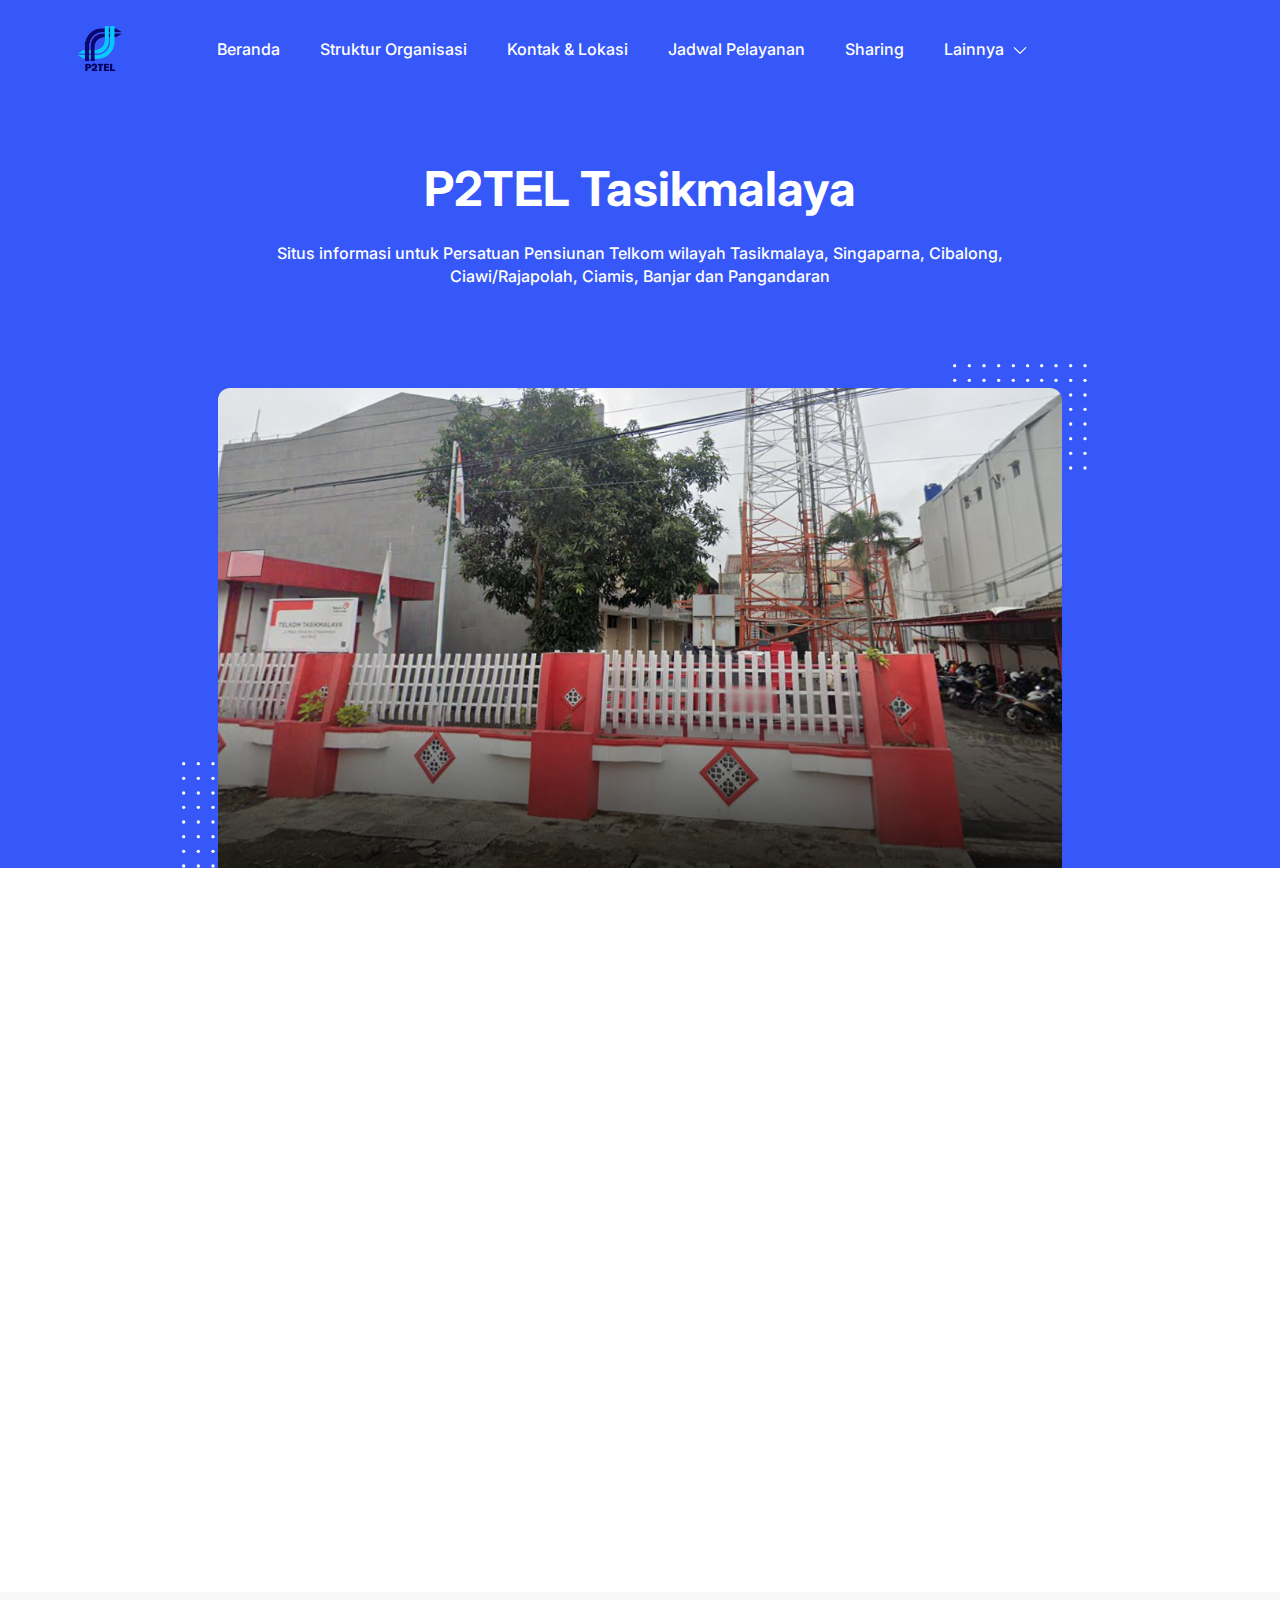
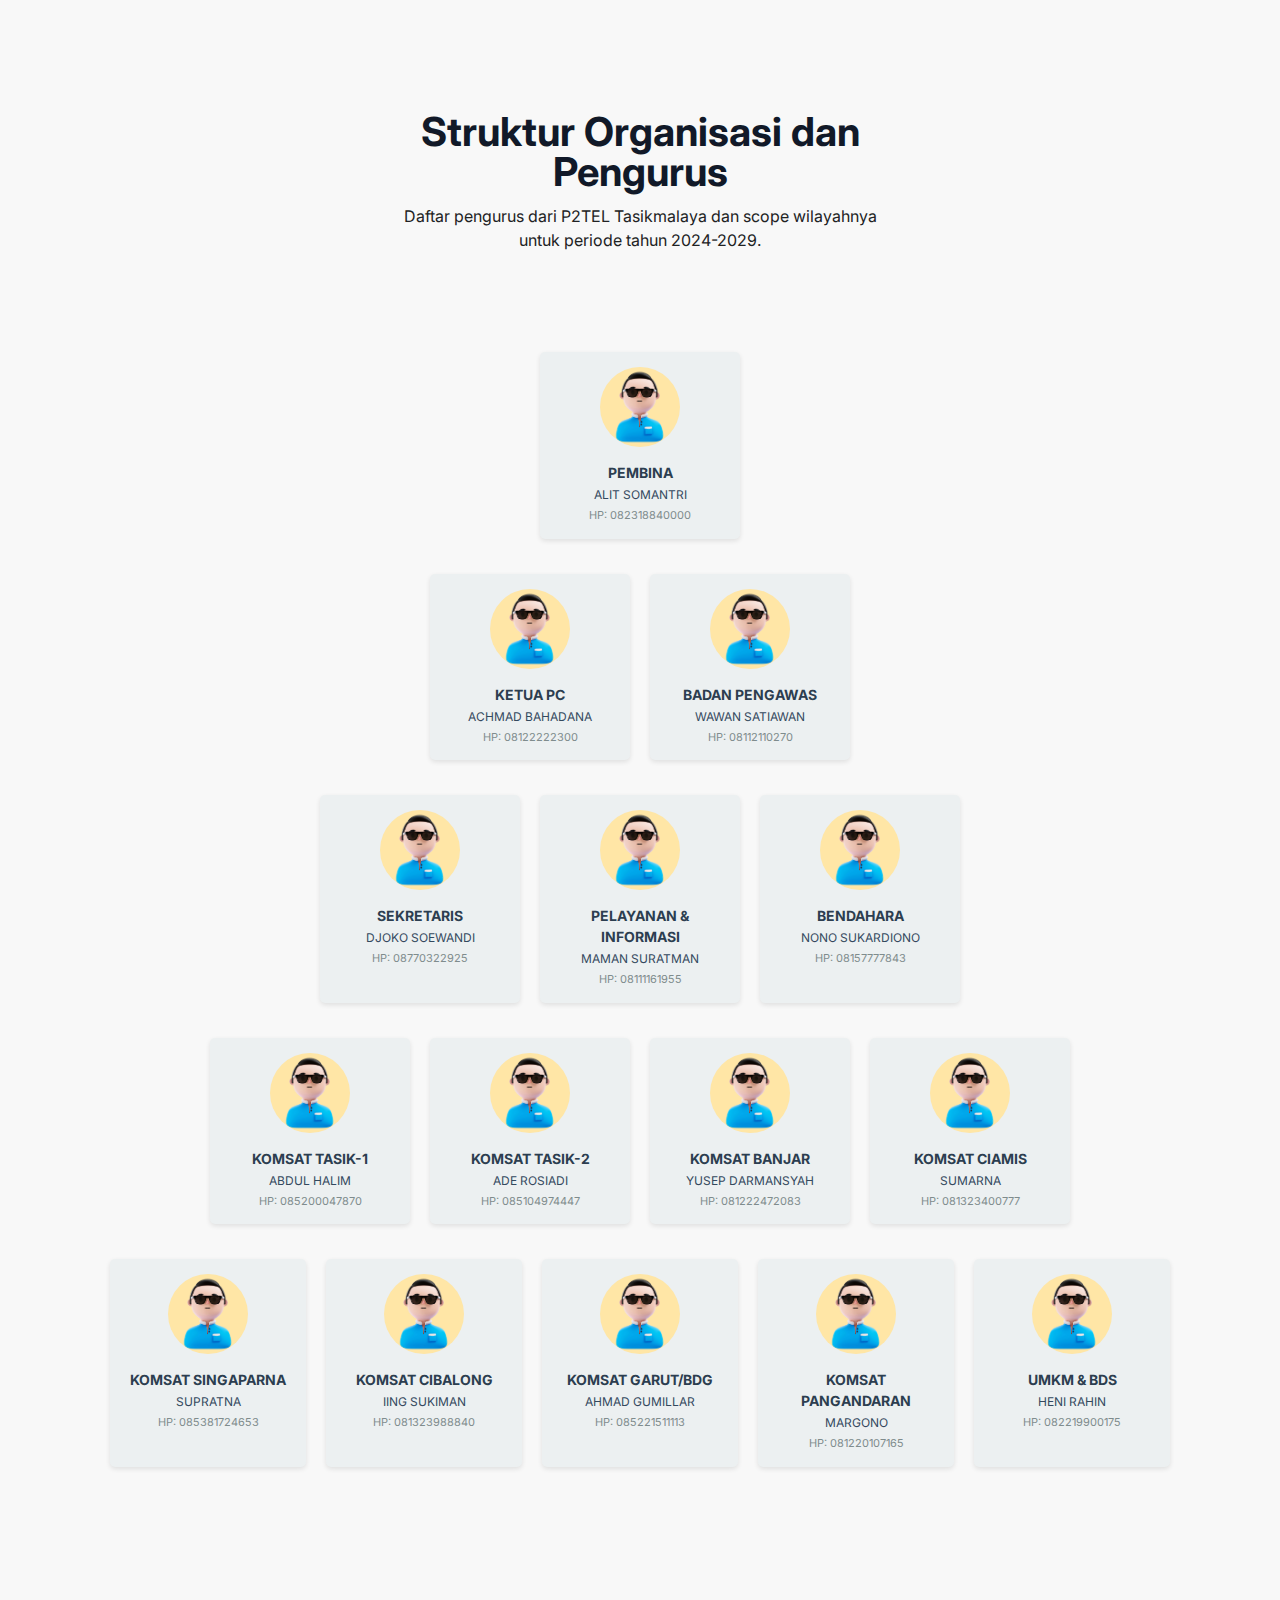
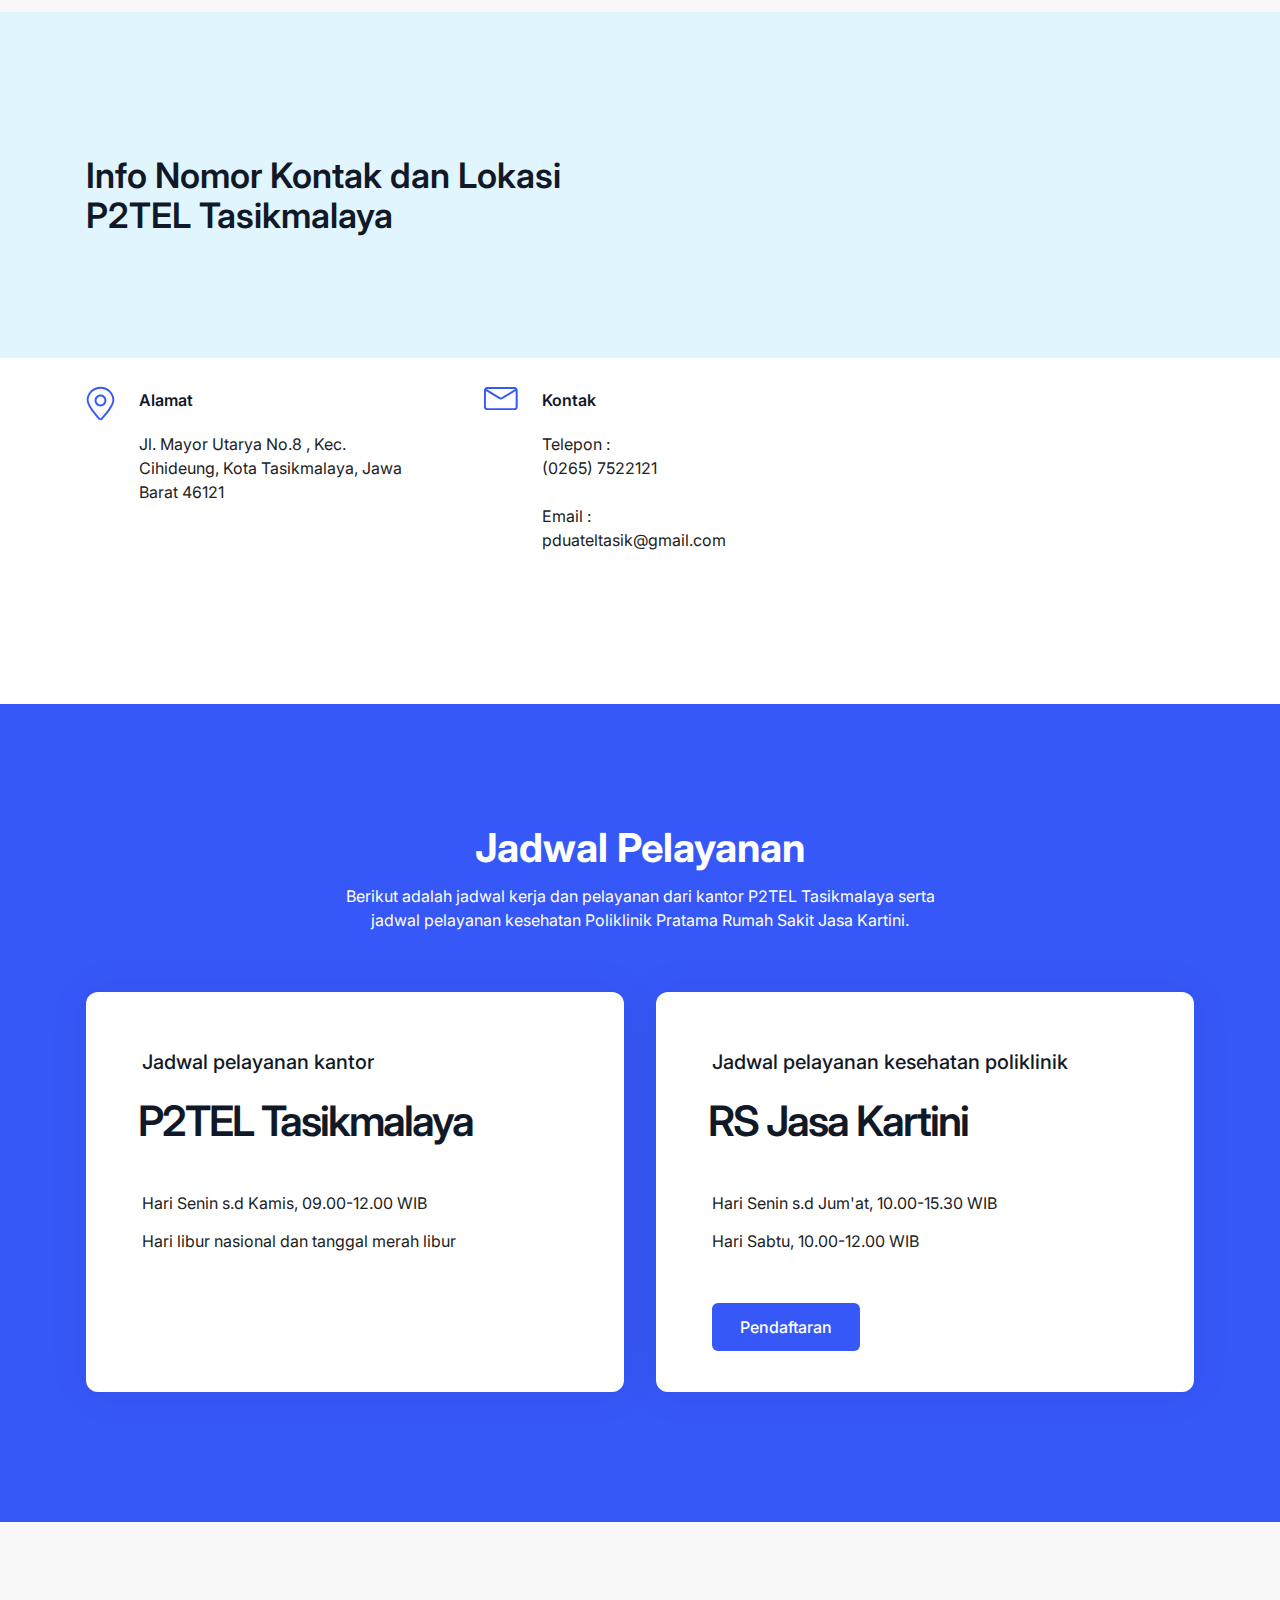
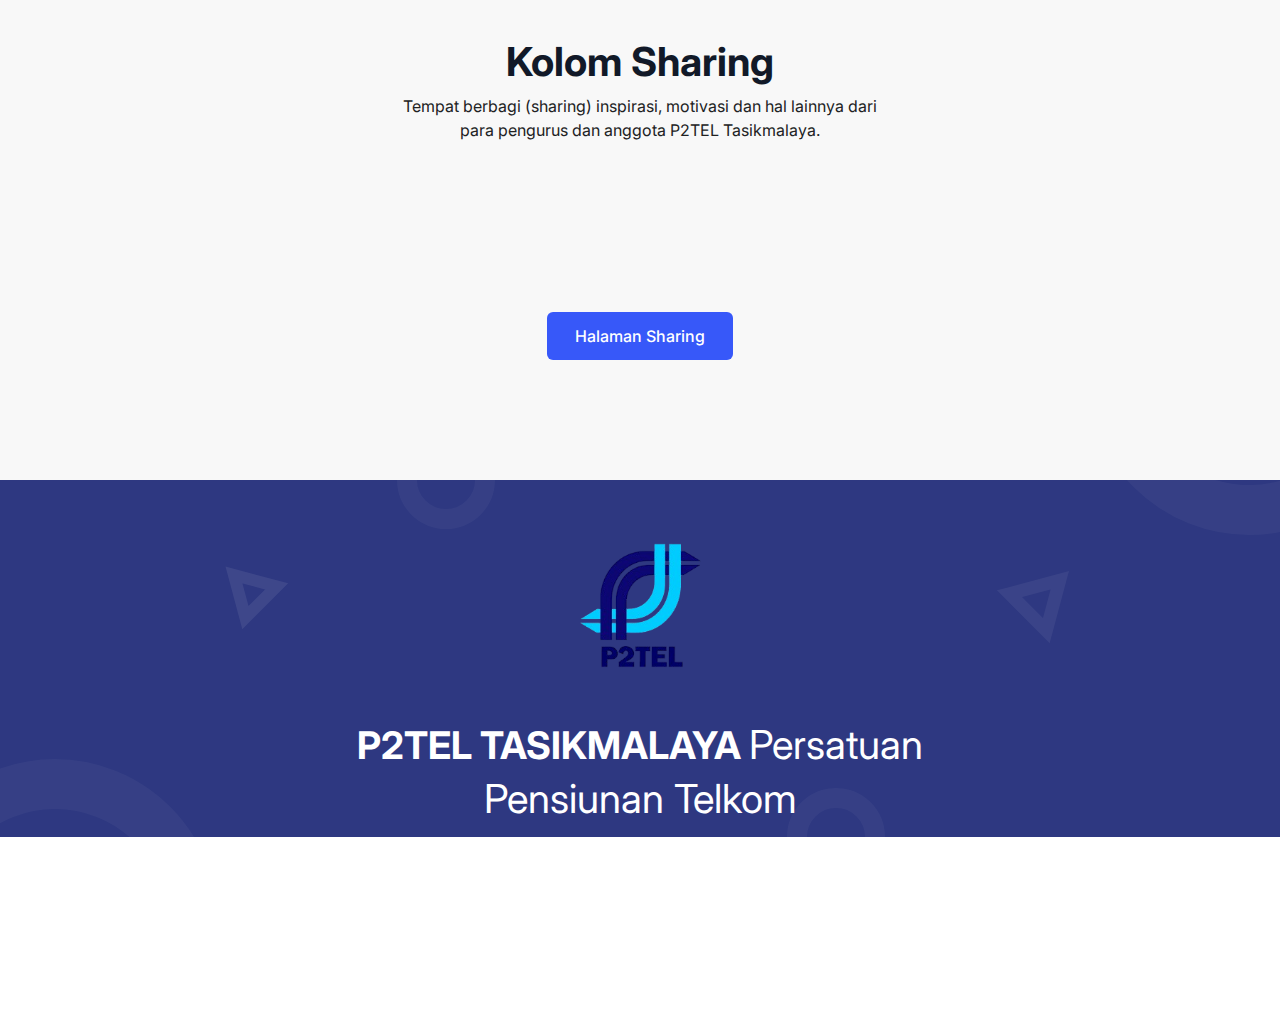
==== index.html @ 0eab4e0a "pesan commit atau perubahan" ====
<!DOCTYPE html>
<html lang="en" class="scroll-smooth">

<head>
  <meta charset="UTF-8" />
  <meta http-equiv="X-UA-Compatible" content="IE=edge" />
  <meta name="viewport" content="width=device-width, initial-scale=1.0" />
  <title>
    P2TEL Tasikmalaya
  </title>
  <link rel="shortcut icon" href="assets/images/logo-p2tel.png" type="image/x-icon" />
  <link rel="stylesheet" href="assets/css/swiper-bundle.min.css" />
  <link rel="stylesheet" href="assets/css/animate.css" />
  <link rel="stylesheet" href="assets/css/tailwind.css" />

  <!-- ==== WOW JS ==== -->
  <script src="assets/js/wow.min.js"></script>
  <script>
    new WOW().init();
  </script>

</head>

<body>
  <!-- ====== Navbar Section Start -->
  <div class="ud-header absolute left-0 top-0 z-40 flex w-full items-center bg-transparent">
    <div class="container">
      <div class="relative -mx-edit flex items-center justify-between">
        <div class="w-edit max-w-full px-4">
          <a href="index.html" class="navbar-logo block w-full py-5">
            <img src="assets/images/logo-p2tel.png" alt="logo" class="header-logo w-full" />
          </a>
        </div>
        <div class="flex w-full items-center justify-between px-4">
          <div>
            <button id="navbarToggler"
              class="absolute right-4 top-1/2 block -translate-y-1/2 rounded-lg px-3 py-[6px] ring-primary focus:ring-2 lg:hidden">
              <span class="relative my-[6px] block h-[2px] w-[30px] bg-white"></span>
              <span class="relative my-[6px] block h-[2px] w-[30px] bg-white"></span>
              <span class="relative my-[6px] block h-[2px] w-[30px] bg-white"></span>
            </button>
            <nav id="navbarCollapse"
              class="absolute right-4 top-full hidden w-full max-w-[250px] rounded-lg bg-white py-5 shadow-lg dark:bg-dark-2 lg:static lg:block lg:w-full lg:max-w-full lg:bg-transparent lg:px-4 lg:py-0 lg:shadow-none dark:lg:bg-transparent xl:px-6">
              <ul class="blcok lg:flex 2xl:ml-20">
                <li class="group relative">
                  <a href="#home"
                    class="ud-menu-scroll mx-8 flex py-2 text-base font-medium text-dark group-hover:text-primary dark:text-white lg:mr-0 lg:inline-flex lg:px-0 lg:py-6 lg:text-white lg:group-hover:text-white lg:group-hover:opacity-70">
                    Beranda
                  </a>
                </li>
                <li class="group relative">
                  <a href="#team"
                    class="ud-menu-scroll mx-8 flex py-2 text-base font-medium text-dark group-hover:text-primary dark:text-white lg:ml-7 lg:mr-0 lg:inline-flex lg:px-0 lg:py-6 lg:text-white lg:group-hover:text-white lg:group-hover:opacity-70 xl:ml-10">
                    Struktur Organisasi
                  </a>
                </li>
                <li class="group relative">
                  <a href="#contact"
                    class="ud-menu-scroll mx-8 flex py-2 text-base font-medium text-dark group-hover:text-primary dark:text-white lg:ml-7 lg:mr-0 lg:inline-flex lg:px-0 lg:py-6 lg:text-white lg:group-hover:text-white lg:group-hover:opacity-70 xl:ml-10">
                    Kontak & Lokasi
                  </a>
                </li>
                <li class="group relative">
                  <a href="#jadwal"
                    class="ud-menu-scroll mx-8 flex py-2 text-base font-medium text-dark group-hover:text-primary dark:text-white lg:ml-7 lg:mr-0 lg:inline-flex lg:px-0 lg:py-6 lg:text-white lg:group-hover:text-white lg:group-hover:opacity-70 xl:ml-10">
                    Jadwal Pelayanan
                  </a>
                </li>
                <li class="group relative">
                  <a href="#sharing"
                    class="ud-menu-scroll mx-8 flex py-2 text-base font-medium text-dark group-hover:text-primary dark:text-white lg:ml-7 lg:mr-0 lg:inline-flex lg:px-0 lg:py-6 lg:text-white lg:group-hover:text-white lg:group-hover:opacity-70 xl:ml-10">
                    Sharing
                  </a>
                </li>
                <!--<li class="group relative">
                  <a href="#activity"
                    class="ud-menu-scroll mx-8 flex py-2 text-base font-medium text-dark group-hover:text-primary dark:text-white lg:ml-7 lg:mr-0 lg:inline-flex lg:px-0 lg:py-6 lg:text-white lg:group-hover:text-white lg:group-hover:opacity-70 xl:ml-10">
                    Kegiatan
                  </a>
                </li>-->
                <li class="submenu-item group relative">
                  <a href="javascript:void(0)"
                    class="relative mx-8 flex items-center justify-between py-2 text-base font-medium text-dark group-hover:text-primary dark:text-white lg:ml-8 lg:mr-0 lg:inline-flex lg:py-6 lg:pl-0 lg:pr-4 lg:text-white lg:group-hover:text-white lg:group-hover:opacity-70 xl:ml-10">
                    Lainnya

                    <svg class="ml-2 fill-current" width="16" height="20" viewBox="0 0 16 20" fill="none"
                      xmlns="http://www.w3.org/2000/svg">
                      <path
                        d="M7.99999 14.9C7.84999 14.9 7.72499 14.85 7.59999 14.75L1.84999 9.10005C1.62499 8.87505 1.62499 8.52505 1.84999 8.30005C2.07499 8.07505 2.42499 8.07505 2.64999 8.30005L7.99999 13.525L13.35 8.25005C13.575 8.02505 13.925 8.02505 14.15 8.25005C14.375 8.47505 14.375 8.82505 14.15 9.05005L8.39999 14.7C8.27499 14.825 8.14999 14.9 7.99999 14.9Z" />
                    </svg>
                  </a>
                  <div
                    class="submenu relative left-0 top-full hidden w-[250px] rounded-sm bg-white p-4 transition-[top] duration-300 group-hover:opacity-100 dark:bg-dark-2 lg:invisible lg:absolute lg:top-[110%] lg:block lg:opacity-0 lg:shadow-lg lg:group-hover:visible lg:group-hover:top-full">
                    <a href="/p2tel/info-kesehatan.html"
                      class="block rounded px-4 py-[10px] text-sm text-body-color hover:text-primary dark:text-dark-6 dark:hover:text-primary">
                      Info Kesehatan
                    </a>
                    <a href="/p2tel/sharing.html"
                      class="block rounded px-4 py-[10px] text-sm text-body-color hover:text-primary dark:text-dark-6 dark:hover:text-primary">
                      Halaman Sharing
                    </a>
                    <!--<a href="pricing.html"
                      class="block rounded px-4 py-[10px] text-sm text-body-color hover:text-primary dark:text-dark-6 dark:hover:text-primary">
                      Info Kegiatan
                    </a>-->
                  </div>
                </li>
              </ul>
            </nav>
          </div>
          <!--<div class="flex items-center justify-end pr-16 lg:pr-0">
            <label for="themeSwitcher" class="inline-flex cursor-pointer items-center" aria-label="themeSwitcher"
              name="themeSwitcher">
              <input type="checkbox" name="themeSwitcher" id="themeSwitcher" class="sr-only" />
              <span class="block text-white dark:hidden">
                <svg class="fill-current" width="24" height="24" viewBox="0 0 24 24" fill="none"
                  xmlns="http://www.w3.org/2000/svg">
                  <path
                    d="M13.3125 1.50001C12.675 1.31251 12.0375 1.16251 11.3625 1.05001C10.875 0.975006 10.35 1.23751 10.1625 1.68751C9.93751 2.13751 10.05 2.70001 10.425 3.00001C13.0875 5.47501 14.0625 9.11251 12.975 12.525C11.775 16.3125 8.25001 18.975 4.16251 19.0875C3.63751 19.0875 3.22501 19.425 3.07501 19.9125C2.92501 20.4 3.15001 20.925 3.56251 21.1875C4.50001 21.75 5.43751 22.2 6.37501 22.5C7.46251 22.8375 8.58751 22.9875 9.71251 22.9875C11.625 22.9875 13.5 22.5 15.1875 21.5625C17.85 20.1 19.725 17.7375 20.55 14.8875C22.1625 9.26251 18.975 3.37501 13.3125 1.50001ZM18.9375 14.4C18.2625 16.8375 16.6125 18.825 14.4 20.0625C12.075 21.3375 9.41251 21.6 6.90001 20.85C6.63751 20.775 6.33751 20.6625 6.07501 20.55C10.05 19.7625 13.35 16.9125 14.5875 13.0125C15.675 9.56251 15 5.92501 12.7875 3.07501C17.5875 4.68751 20.2875 9.67501 18.9375 14.4Z" />
                </svg>
              </span>
              <span class="hidden text-white dark:block">
                <svg class="fill-current" width="24" height="24" viewBox="0 0 24 24" fill="none"
                  xmlns="http://www.w3.org/2000/svg">
                  <g clip-path="url(#clip0_2172_3070)">
                    <path
                      d="M12 6.89999C9.18752 6.89999 6.90002 9.18749 6.90002 12C6.90002 14.8125 9.18752 17.1 12 17.1C14.8125 17.1 17.1 14.8125 17.1 12C17.1 9.18749 14.8125 6.89999 12 6.89999ZM12 15.4125C10.125 15.4125 8.58752 13.875 8.58752 12C8.58752 10.125 10.125 8.58749 12 8.58749C13.875 8.58749 15.4125 10.125 15.4125 12C15.4125 13.875 13.875 15.4125 12 15.4125Z" />
                    <path
                      d="M12 4.2375C12.45 4.2375 12.8625 3.8625 12.8625 3.375V1.5C12.8625 1.05 12.4875 0.637497 12 0.637497C11.55 0.637497 11.1375 1.0125 11.1375 1.5V3.4125C11.175 3.8625 11.55 4.2375 12 4.2375Z" />
                    <path
                      d="M12 19.7625C11.55 19.7625 11.1375 20.1375 11.1375 20.625V22.5C11.1375 22.95 11.5125 23.3625 12 23.3625C12.45 23.3625 12.8625 22.9875 12.8625 22.5V20.5875C12.8625 20.1375 12.45 19.7625 12 19.7625Z" />
                    <path
                      d="M18.1125 6.74999C18.3375 6.74999 18.5625 6.67499 18.7125 6.48749L19.9125 5.28749C20.25 4.94999 20.25 4.42499 19.9125 4.08749C19.575 3.74999 19.05 3.74999 18.7125 4.08749L17.5125 5.28749C17.175 5.62499 17.175 6.14999 17.5125 6.48749C17.6625 6.67499 17.8875 6.74999 18.1125 6.74999Z" />
                    <path
                      d="M5.32501 17.5125L4.12501 18.675C3.78751 19.0125 3.78751 19.5375 4.12501 19.875C4.27501 20.025 4.50001 20.1375 4.72501 20.1375C4.95001 20.1375 5.17501 20.0625 5.32501 19.875L6.52501 18.675C6.86251 18.3375 6.86251 17.8125 6.52501 17.475C6.18751 17.175 5.62501 17.175 5.32501 17.5125Z" />
                    <path
                      d="M22.5 11.175H20.5875C20.1375 11.175 19.725 11.55 19.725 12.0375C19.725 12.4875 20.1 12.9 20.5875 12.9H22.5C22.95 12.9 23.3625 12.525 23.3625 12.0375C23.3625 11.55 22.95 11.175 22.5 11.175Z" />
                    <path
                      d="M4.23751 12C4.23751 11.55 3.86251 11.1375 3.37501 11.1375H1.50001C1.05001 11.1375 0.637512 11.5125 0.637512 12C0.637512 12.45 1.01251 12.8625 1.50001 12.8625H3.41251C3.86251 12.8625 4.23751 12.45 4.23751 12Z" />
                    <path
                      d="M18.675 17.5125C18.3375 17.175 17.8125 17.175 17.475 17.5125C17.1375 17.85 17.1375 18.375 17.475 18.7125L18.675 19.9125C18.825 20.0625 19.05 20.175 19.275 20.175C19.5 20.175 19.725 20.1 19.875 19.9125C20.2125 19.575 20.2125 19.05 19.875 18.7125L18.675 17.5125Z" />
                    <path
                      d="M5.32501 4.125C4.98751 3.7875 4.46251 3.7875 4.12501 4.125C3.78751 4.4625 3.78751 4.9875 4.12501 5.325L5.32501 6.525C5.47501 6.675 5.70001 6.7875 5.92501 6.7875C6.15001 6.7875 6.37501 6.7125 6.52501 6.525C6.86251 6.1875 6.86251 5.6625 6.52501 5.325L5.32501 4.125Z" />
                  </g>
                  <defs>
                    <clipPath id="clip0_2172_3070">
                      <rect width="24" height="24" fill="white" />
                    </clipPath>
                  </defs>
                </svg>
              </span>
            </label>
          </div>-->
        </div>
      </div>
    </div>
  </div>
  <!-- ====== Navbar Section End -->

  <!-- ====== Hero Section Start -->
  <div id="home" class="relative overflow-hidden bg-primary pt-[120px] md:pt-[130px] lg:pt-[160px]">
    <div class="container">
      <div class="-mx-4 flex flex-wrap items-center">
        <div class="w-full px-4">
          <div class="hero-content wow fadeInUp mx-auto max-w-[780px] text-center" data-wow-delay=".2s">
            <h1
              class="mb-6 text-3xl font-bold leading-snug text-white sm:text-4xl sm:leading-snug lg:text-5xl lg:leading-[1.2]">
              P2TEL Tasikmalaya
            </h1>
            <p class="mx-auto mb-9 max-w-[750px] text-base font-medium text-white sm:text-lg sm:leading-[1.44]">
              Situs informasi untuk Persatuan Pensiunan Telkom wilayah Tasikmalaya, Singaparna, Cibalong,
              Ciawi/Rajapolah, Ciamis, Banjar
              dan Pangandaran
            </p>
            <!--<ul class="mb-10 flex flex-wrap items-center justify-center gap-5">
              <li>
                <a href="https://links.tailgrids.com/play-download"
                  class="inline-flex items-center justify-center rounded-md bg-white px-7 py-[14px] text-center text-base font-medium text-dark shadow-1 transition duration-300 ease-in-out hover:bg-gray-2 hover:text-body-color">
                  Download Now
                </a>
              </li>
              <li>
                <a href="https://github.com/tailgrids/play-tailwind" target="_blank"
                  class="flex items-center gap-4 rounded-md bg-white/[0.12] px-6 py-[14px] text-base font-medium text-white transition duration-300 ease-in-out hover:bg-white hover:text-dark">
                  <svg class="fill-current" width="24" height="24" viewBox="0 0 24 24" fill="none"
                    xmlns="http://www.w3.org/2000/svg">
                    <g clip-path="url(#clip0_2005_10818)">
                      <path
                        d="M12 0.674805C5.625 0.674805 0.375 5.8498 0.375 12.2998C0.375 17.3998 3.7125 21.7498 8.3625 23.3248C8.9625 23.4373 9.15 23.0623 9.15 22.7998C9.15 22.5373 9.15 21.7873 9.1125 20.7748C5.8875 21.5248 5.2125 19.1998 5.2125 19.1998C4.6875 17.8873 3.9 17.5123 3.9 17.5123C2.85 16.7623 3.9375 16.7623 3.9375 16.7623C5.1 16.7998 5.7375 17.9623 5.7375 17.9623C6.75 19.7623 8.475 19.2373 9.1125 18.8998C9.225 18.1498 9.525 17.6248 9.8625 17.3248C7.3125 17.0623 4.575 16.0498 4.575 11.6248C4.575 10.3498 5.0625 9.3373 5.775 8.5498C5.6625 8.2873 5.25 7.0873 5.8875 5.4748C5.8875 5.4748 6.9 5.1748 9.1125 6.6748C10.05 6.4123 11.025 6.2623 12.0375 6.2623C13.05 6.2623 14.0625 6.3748 14.9625 6.6748C17.175 5.2123 18.15 5.4748 18.15 5.4748C18.7875 7.0498 18.4125 8.2873 18.2625 8.5498C19.0125 9.3373 19.4625 10.3873 19.4625 11.6248C19.4625 16.0498 16.725 17.0623 14.175 17.3248C14.5875 17.6998 14.9625 18.4498 14.9625 19.4998C14.9625 21.0748 14.925 22.3123 14.925 22.6873C14.925 22.9873 15.15 23.3248 15.7125 23.2123C20.2875 21.6748 23.625 17.3623 23.625 12.2248C23.5875 5.8498 18.375 0.674805 12 0.674805Z" />
                    </g>
                    <defs>
                      <clipPath id="clip0_2005_10818">
                        <rect width="24" height="24" fill="white" />
                      </clipPath>
                    </defs>
                  </svg>
                  Star on Github
                </a>
              </li>
            </ul>-->
          </div>
        </div>

        <div class="w-full px-4">
          <div class="wow fadeInUp relative z-10 mx-auto max-w-[845px]" data-wow-delay=".25s">
            <div class="mt-16">
              <img src="assets/images/telkom-akses-tasikmalaya-1.png" alt="hero"
                class="mx-auto max-w-full rounded-t-xl rounded-tr-xl" />
            </div>
            <div class="absolute -left-9 bottom-0 z-[-1]">
              <svg width="134" height="106" viewBox="0 0 134 106" fill="none" xmlns="http://www.w3.org/2000/svg">
                <circle cx="1.66667" cy="104" r="1.66667" transform="rotate(-90 1.66667 104)" fill="white" />
                <circle cx="16.3333" cy="104" r="1.66667" transform="rotate(-90 16.3333 104)" fill="white" />
                <circle cx="31" cy="104" r="1.66667" transform="rotate(-90 31 104)" fill="white" />
                <circle cx="45.6667" cy="104" r="1.66667" transform="rotate(-90 45.6667 104)" fill="white" />
                <circle cx="60.3333" cy="104" r="1.66667" transform="rotate(-90 60.3333 104)" fill="white" />
                <circle cx="88.6667" cy="104" r="1.66667" transform="rotate(-90 88.6667 104)" fill="white" />
                <circle cx="117.667" cy="104" r="1.66667" transform="rotate(-90 117.667 104)" fill="white" />
                <circle cx="74.6667" cy="104" r="1.66667" transform="rotate(-90 74.6667 104)" fill="white" />
                <circle cx="103" cy="104" r="1.66667" transform="rotate(-90 103 104)" fill="white" />
                <circle cx="132" cy="104" r="1.66667" transform="rotate(-90 132 104)" fill="white" />
                <circle cx="1.66667" cy="89.3333" r="1.66667" transform="rotate(-90 1.66667 89.3333)" fill="white" />
                <circle cx="16.3333" cy="89.3333" r="1.66667" transform="rotate(-90 16.3333 89.3333)" fill="white" />
                <circle cx="31" cy="89.3333" r="1.66667" transform="rotate(-90 31 89.3333)" fill="white" />
                <circle cx="45.6667" cy="89.3333" r="1.66667" transform="rotate(-90 45.6667 89.3333)" fill="white" />
                <circle cx="60.3333" cy="89.3338" r="1.66667" transform="rotate(-90 60.3333 89.3338)" fill="white" />
                <circle cx="88.6667" cy="89.3338" r="1.66667" transform="rotate(-90 88.6667 89.3338)" fill="white" />
                <circle cx="117.667" cy="89.3338" r="1.66667" transform="rotate(-90 117.667 89.3338)" fill="white" />
                <circle cx="74.6667" cy="89.3338" r="1.66667" transform="rotate(-90 74.6667 89.3338)" fill="white" />
                <circle cx="103" cy="89.3338" r="1.66667" transform="rotate(-90 103 89.3338)" fill="white" />
                <circle cx="132" cy="89.3338" r="1.66667" transform="rotate(-90 132 89.3338)" fill="white" />
                <circle cx="1.66667" cy="74.6673" r="1.66667" transform="rotate(-90 1.66667 74.6673)" fill="white" />
                <circle cx="1.66667" cy="31.0003" r="1.66667" transform="rotate(-90 1.66667 31.0003)" fill="white" />
                <circle cx="16.3333" cy="74.6668" r="1.66667" transform="rotate(-90 16.3333 74.6668)" fill="white" />
                <circle cx="16.3333" cy="31.0003" r="1.66667" transform="rotate(-90 16.3333 31.0003)" fill="white" />
                <circle cx="31" cy="74.6668" r="1.66667" transform="rotate(-90 31 74.6668)" fill="white" />
                <circle cx="31" cy="31.0003" r="1.66667" transform="rotate(-90 31 31.0003)" fill="white" />
                <circle cx="45.6667" cy="74.6668" r="1.66667" transform="rotate(-90 45.6667 74.6668)" fill="white" />
                <circle cx="45.6667" cy="31.0003" r="1.66667" transform="rotate(-90 45.6667 31.0003)" fill="white" />
                <circle cx="60.3333" cy="74.6668" r="1.66667" transform="rotate(-90 60.3333 74.6668)" fill="white" />
                <circle cx="60.3333" cy="31.0001" r="1.66667" transform="rotate(-90 60.3333 31.0001)" fill="white" />
                <circle cx="88.6667" cy="74.6668" r="1.66667" transform="rotate(-90 88.6667 74.6668)" fill="white" />
                <circle cx="88.6667" cy="31.0001" r="1.66667" transform="rotate(-90 88.6667 31.0001)" fill="white" />
                <circle cx="117.667" cy="74.6668" r="1.66667" transform="rotate(-90 117.667 74.6668)" fill="white" />
                <circle cx="117.667" cy="31.0001" r="1.66667" transform="rotate(-90 117.667 31.0001)" fill="white" />
                <circle cx="74.6667" cy="74.6668" r="1.66667" transform="rotate(-90 74.6667 74.6668)" fill="white" />
                <circle cx="74.6667" cy="31.0001" r="1.66667" transform="rotate(-90 74.6667 31.0001)" fill="white" />
                <circle cx="103" cy="74.6668" r="1.66667" transform="rotate(-90 103 74.6668)" fill="white" />
                <circle cx="103" cy="31.0001" r="1.66667" transform="rotate(-90 103 31.0001)" fill="white" />
                <circle cx="132" cy="74.6668" r="1.66667" transform="rotate(-90 132 74.6668)" fill="white" />
                <circle cx="132" cy="31.0001" r="1.66667" transform="rotate(-90 132 31.0001)" fill="white" />
                <circle cx="1.66667" cy="60.0003" r="1.66667" transform="rotate(-90 1.66667 60.0003)" fill="white" />
                <circle cx="1.66667" cy="16.3336" r="1.66667" transform="rotate(-90 1.66667 16.3336)" fill="white" />
                <circle cx="16.3333" cy="60.0003" r="1.66667" transform="rotate(-90 16.3333 60.0003)" fill="white" />
                <circle cx="16.3333" cy="16.3336" r="1.66667" transform="rotate(-90 16.3333 16.3336)" fill="white" />
                <circle cx="31" cy="60.0003" r="1.66667" transform="rotate(-90 31 60.0003)" fill="white" />
                <circle cx="31" cy="16.3336" r="1.66667" transform="rotate(-90 31 16.3336)" fill="white" />
                <circle cx="45.6667" cy="60.0003" r="1.66667" transform="rotate(-90 45.6667 60.0003)" fill="white" />
                <circle cx="45.6667" cy="16.3336" r="1.66667" transform="rotate(-90 45.6667 16.3336)" fill="white" />
                <circle cx="60.3333" cy="60.0003" r="1.66667" transform="rotate(-90 60.3333 60.0003)" fill="white" />
                <circle cx="60.3333" cy="16.3336" r="1.66667" transform="rotate(-90 60.3333 16.3336)" fill="white" />
                <circle cx="88.6667" cy="60.0003" r="1.66667" transform="rotate(-90 88.6667 60.0003)" fill="white" />
                <circle cx="88.6667" cy="16.3336" r="1.66667" transform="rotate(-90 88.6667 16.3336)" fill="white" />
                <circle cx="117.667" cy="60.0003" r="1.66667" transform="rotate(-90 117.667 60.0003)" fill="white" />
                <circle cx="117.667" cy="16.3336" r="1.66667" transform="rotate(-90 117.667 16.3336)" fill="white" />
                <circle cx="74.6667" cy="60.0003" r="1.66667" transform="rotate(-90 74.6667 60.0003)" fill="white" />
                <circle cx="74.6667" cy="16.3336" r="1.66667" transform="rotate(-90 74.6667 16.3336)" fill="white" />
                <circle cx="103" cy="60.0003" r="1.66667" transform="rotate(-90 103 60.0003)" fill="white" />
                <circle cx="103" cy="16.3336" r="1.66667" transform="rotate(-90 103 16.3336)" fill="white" />
                <circle cx="132" cy="60.0003" r="1.66667" transform="rotate(-90 132 60.0003)" fill="white" />
                <circle cx="132" cy="16.3336" r="1.66667" transform="rotate(-90 132 16.3336)" fill="white" />
                <circle cx="1.66667" cy="45.3336" r="1.66667" transform="rotate(-90 1.66667 45.3336)" fill="white" />
                <circle cx="1.66667" cy="1.66683" r="1.66667" transform="rotate(-90 1.66667 1.66683)" fill="white" />
                <circle cx="16.3333" cy="45.3336" r="1.66667" transform="rotate(-90 16.3333 45.3336)" fill="white" />
                <circle cx="16.3333" cy="1.66683" r="1.66667" transform="rotate(-90 16.3333 1.66683)" fill="white" />
                <circle cx="31" cy="45.3336" r="1.66667" transform="rotate(-90 31 45.3336)" fill="white" />
                <circle cx="31" cy="1.66683" r="1.66667" transform="rotate(-90 31 1.66683)" fill="white" />
                <circle cx="45.6667" cy="45.3336" r="1.66667" transform="rotate(-90 45.6667 45.3336)" fill="white" />
                <circle cx="45.6667" cy="1.66683" r="1.66667" transform="rotate(-90 45.6667 1.66683)" fill="white" />
                <circle cx="60.3333" cy="45.3338" r="1.66667" transform="rotate(-90 60.3333 45.3338)" fill="white" />
                <circle cx="60.3333" cy="1.66707" r="1.66667" transform="rotate(-90 60.3333 1.66707)" fill="white" />
                <circle cx="88.6667" cy="45.3338" r="1.66667" transform="rotate(-90 88.6667 45.3338)" fill="white" />
                <circle cx="88.6667" cy="1.66707" r="1.66667" transform="rotate(-90 88.6667 1.66707)" fill="white" />
                <circle cx="117.667" cy="45.3338" r="1.66667" transform="rotate(-90 117.667 45.3338)" fill="white" />
                <circle cx="117.667" cy="1.66707" r="1.66667" transform="rotate(-90 117.667 1.66707)" fill="white" />
                <circle cx="74.6667" cy="45.3338" r="1.66667" transform="rotate(-90 74.6667 45.3338)" fill="white" />
                <circle cx="74.6667" cy="1.66707" r="1.66667" transform="rotate(-90 74.6667 1.66707)" fill="white" />
                <circle cx="103" cy="45.3338" r="1.66667" transform="rotate(-90 103 45.3338)" fill="white" />
                <circle cx="103" cy="1.66707" r="1.66667" transform="rotate(-90 103 1.66707)" fill="white" />
                <circle cx="132" cy="45.3338" r="1.66667" transform="rotate(-90 132 45.3338)" fill="white" />
                <circle cx="132" cy="1.66707" r="1.66667" transform="rotate(-90 132 1.66707)" fill="white" />
              </svg>
            </div>
            <div class="absolute -right-6 -top-6 z-[-1]">
              <svg width="134" height="106" viewBox="0 0 134 106" fill="none" xmlns="http://www.w3.org/2000/svg">
                <circle cx="1.66667" cy="104" r="1.66667" transform="rotate(-90 1.66667 104)" fill="white" />
                <circle cx="16.3333" cy="104" r="1.66667" transform="rotate(-90 16.3333 104)" fill="white" />
                <circle cx="31" cy="104" r="1.66667" transform="rotate(-90 31 104)" fill="white" />
                <circle cx="45.6667" cy="104" r="1.66667" transform="rotate(-90 45.6667 104)" fill="white" />
                <circle cx="60.3333" cy="104" r="1.66667" transform="rotate(-90 60.3333 104)" fill="white" />
                <circle cx="88.6667" cy="104" r="1.66667" transform="rotate(-90 88.6667 104)" fill="white" />
                <circle cx="117.667" cy="104" r="1.66667" transform="rotate(-90 117.667 104)" fill="white" />
                <circle cx="74.6667" cy="104" r="1.66667" transform="rotate(-90 74.6667 104)" fill="white" />
                <circle cx="103" cy="104" r="1.66667" transform="rotate(-90 103 104)" fill="white" />
                <circle cx="132" cy="104" r="1.66667" transform="rotate(-90 132 104)" fill="white" />
                <circle cx="1.66667" cy="89.3333" r="1.66667" transform="rotate(-90 1.66667 89.3333)" fill="white" />
                <circle cx="16.3333" cy="89.3333" r="1.66667" transform="rotate(-90 16.3333 89.3333)" fill="white" />
                <circle cx="31" cy="89.3333" r="1.66667" transform="rotate(-90 31 89.3333)" fill="white" />
                <circle cx="45.6667" cy="89.3333" r="1.66667" transform="rotate(-90 45.6667 89.3333)" fill="white" />
                <circle cx="60.3333" cy="89.3338" r="1.66667" transform="rotate(-90 60.3333 89.3338)" fill="white" />
                <circle cx="88.6667" cy="89.3338" r="1.66667" transform="rotate(-90 88.6667 89.3338)" fill="white" />
                <circle cx="117.667" cy="89.3338" r="1.66667" transform="rotate(-90 117.667 89.3338)" fill="white" />
                <circle cx="74.6667" cy="89.3338" r="1.66667" transform="rotate(-90 74.6667 89.3338)" fill="white" />
                <circle cx="103" cy="89.3338" r="1.66667" transform="rotate(-90 103 89.3338)" fill="white" />
                <circle cx="132" cy="89.3338" r="1.66667" transform="rotate(-90 132 89.3338)" fill="white" />
                <circle cx="1.66667" cy="74.6673" r="1.66667" transform="rotate(-90 1.66667 74.6673)" fill="white" />
                <circle cx="1.66667" cy="31.0003" r="1.66667" transform="rotate(-90 1.66667 31.0003)" fill="white" />
                <circle cx="16.3333" cy="74.6668" r="1.66667" transform="rotate(-90 16.3333 74.6668)" fill="white" />
                <circle cx="16.3333" cy="31.0003" r="1.66667" transform="rotate(-90 16.3333 31.0003)" fill="white" />
                <circle cx="31" cy="74.6668" r="1.66667" transform="rotate(-90 31 74.6668)" fill="white" />
                <circle cx="31" cy="31.0003" r="1.66667" transform="rotate(-90 31 31.0003)" fill="white" />
                <circle cx="45.6667" cy="74.6668" r="1.66667" transform="rotate(-90 45.6667 74.6668)" fill="white" />
                <circle cx="45.6667" cy="31.0003" r="1.66667" transform="rotate(-90 45.6667 31.0003)" fill="white" />
                <circle cx="60.3333" cy="74.6668" r="1.66667" transform="rotate(-90 60.3333 74.6668)" fill="white" />
                <circle cx="60.3333" cy="31.0001" r="1.66667" transform="rotate(-90 60.3333 31.0001)" fill="white" />
                <circle cx="88.6667" cy="74.6668" r="1.66667" transform="rotate(-90 88.6667 74.6668)" fill="white" />
                <circle cx="88.6667" cy="31.0001" r="1.66667" transform="rotate(-90 88.6667 31.0001)" fill="white" />
                <circle cx="117.667" cy="74.6668" r="1.66667" transform="rotate(-90 117.667 74.6668)" fill="white" />
                <circle cx="117.667" cy="31.0001" r="1.66667" transform="rotate(-90 117.667 31.0001)" fill="white" />
                <circle cx="74.6667" cy="74.6668" r="1.66667" transform="rotate(-90 74.6667 74.6668)" fill="white" />
                <circle cx="74.6667" cy="31.0001" r="1.66667" transform="rotate(-90 74.6667 31.0001)" fill="white" />
                <circle cx="103" cy="74.6668" r="1.66667" transform="rotate(-90 103 74.6668)" fill="white" />
                <circle cx="103" cy="31.0001" r="1.66667" transform="rotate(-90 103 31.0001)" fill="white" />
                <circle cx="132" cy="74.6668" r="1.66667" transform="rotate(-90 132 74.6668)" fill="white" />
                <circle cx="132" cy="31.0001" r="1.66667" transform="rotate(-90 132 31.0001)" fill="white" />
                <circle cx="1.66667" cy="60.0003" r="1.66667" transform="rotate(-90 1.66667 60.0003)" fill="white" />
                <circle cx="1.66667" cy="16.3336" r="1.66667" transform="rotate(-90 1.66667 16.3336)" fill="white" />
                <circle cx="16.3333" cy="60.0003" r="1.66667" transform="rotate(-90 16.3333 60.0003)" fill="white" />
                <circle cx="16.3333" cy="16.3336" r="1.66667" transform="rotate(-90 16.3333 16.3336)" fill="white" />
                <circle cx="31" cy="60.0003" r="1.66667" transform="rotate(-90 31 60.0003)" fill="white" />
                <circle cx="31" cy="16.3336" r="1.66667" transform="rotate(-90 31 16.3336)" fill="white" />
                <circle cx="45.6667" cy="60.0003" r="1.66667" transform="rotate(-90 45.6667 60.0003)" fill="white" />
                <circle cx="45.6667" cy="16.3336" r="1.66667" transform="rotate(-90 45.6667 16.3336)" fill="white" />
                <circle cx="60.3333" cy="60.0003" r="1.66667" transform="rotate(-90 60.3333 60.0003)" fill="white" />
                <circle cx="60.3333" cy="16.3336" r="1.66667" transform="rotate(-90 60.3333 16.3336)" fill="white" />
                <circle cx="88.6667" cy="60.0003" r="1.66667" transform="rotate(-90 88.6667 60.0003)" fill="white" />
                <circle cx="88.6667" cy="16.3336" r="1.66667" transform="rotate(-90 88.6667 16.3336)" fill="white" />
                <circle cx="117.667" cy="60.0003" r="1.66667" transform="rotate(-90 117.667 60.0003)" fill="white" />
                <circle cx="117.667" cy="16.3336" r="1.66667" transform="rotate(-90 117.667 16.3336)" fill="white" />
                <circle cx="74.6667" cy="60.0003" r="1.66667" transform="rotate(-90 74.6667 60.0003)" fill="white" />
                <circle cx="74.6667" cy="16.3336" r="1.66667" transform="rotate(-90 74.6667 16.3336)" fill="white" />
                <circle cx="103" cy="60.0003" r="1.66667" transform="rotate(-90 103 60.0003)" fill="white" />
                <circle cx="103" cy="16.3336" r="1.66667" transform="rotate(-90 103 16.3336)" fill="white" />
                <circle cx="132" cy="60.0003" r="1.66667" transform="rotate(-90 132 60.0003)" fill="white" />
                <circle cx="132" cy="16.3336" r="1.66667" transform="rotate(-90 132 16.3336)" fill="white" />
                <circle cx="1.66667" cy="45.3336" r="1.66667" transform="rotate(-90 1.66667 45.3336)" fill="white" />
                <circle cx="1.66667" cy="1.66683" r="1.66667" transform="rotate(-90 1.66667 1.66683)" fill="white" />
                <circle cx="16.3333" cy="45.3336" r="1.66667" transform="rotate(-90 16.3333 45.3336)" fill="white" />
                <circle cx="16.3333" cy="1.66683" r="1.66667" transform="rotate(-90 16.3333 1.66683)" fill="white" />
                <circle cx="31" cy="45.3336" r="1.66667" transform="rotate(-90 31 45.3336)" fill="white" />
                <circle cx="31" cy="1.66683" r="1.66667" transform="rotate(-90 31 1.66683)" fill="white" />
                <circle cx="45.6667" cy="45.3336" r="1.66667" transform="rotate(-90 45.6667 45.3336)" fill="white" />
                <circle cx="45.6667" cy="1.66683" r="1.66667" transform="rotate(-90 45.6667 1.66683)" fill="white" />
                <circle cx="60.3333" cy="45.3338" r="1.66667" transform="rotate(-90 60.3333 45.3338)" fill="white" />
                <circle cx="60.3333" cy="1.66707" r="1.66667" transform="rotate(-90 60.3333 1.66707)" fill="white" />
                <circle cx="88.6667" cy="45.3338" r="1.66667" transform="rotate(-90 88.6667 45.3338)" fill="white" />
                <circle cx="88.6667" cy="1.66707" r="1.66667" transform="rotate(-90 88.6667 1.66707)" fill="white" />
                <circle cx="117.667" cy="45.3338" r="1.66667" transform="rotate(-90 117.667 45.3338)" fill="white" />
                <circle cx="117.667" cy="1.66707" r="1.66667" transform="rotate(-90 117.667 1.66707)" fill="white" />
                <circle cx="74.6667" cy="45.3338" r="1.66667" transform="rotate(-90 74.6667 45.3338)" fill="white" />
                <circle cx="74.6667" cy="1.66707" r="1.66667" transform="rotate(-90 74.6667 1.66707)" fill="white" />
                <circle cx="103" cy="45.3338" r="1.66667" transform="rotate(-90 103 45.3338)" fill="white" />
                <circle cx="103" cy="1.66707" r="1.66667" transform="rotate(-90 103 1.66707)" fill="white" />
                <circle cx="132" cy="45.3338" r="1.66667" transform="rotate(-90 132 45.3338)" fill="white" />
                <circle cx="132" cy="1.66707" r="1.66667" transform="rotate(-90 132 1.66707)" fill="white" />
              </svg>
            </div>
          </div>
        </div>
      </div>
    </div>
  </div>
  <!-- ====== Hero Section End -->

  <!-- ====== About Section Start -->
  <section id="about" class="bg-white pb-8 pt-20 dark:bg-dark-2 lg:pb-[70px] lg:pt-[120px]">
    <div class="container">
      <div class="wow fadeInUp" data-wow-delay=".2s">
        <div class="-mx-4 flex flex-wrap items-center">
          <div class="w-full px-4 lg:w-1/2">
            <div class="mb-12 max-w-[540px] lg:mb-0">
              <h2
                class="mb-5 text-3xl font-bold leading-tight text-dark dark:text-white sm:text-[40px] sm:leading-[1.2]">
                Cerita Singkat Kota Tasikmalaya
              </h2>
              <p class="mb-10 text-base leading-relaxed text-body-color dark:text-dark-6">
                Tasikmalaya yang dikenal sebagai "Kota Santri," adalah kota yang memesona di Jawa Barat
                dengan kekayaan
                budaya dan pesona alam yang memukau.
                <br />
                Dikelilingi oleh pegunungan, sawah hijau dan pantai eksotis, Tasikmalaya menawarkan
                suasana
                tenang yang dipadu dengan kemajuan kota.
                <br />
                Kota ini terkenal dengan seni bordir, kerajinan anyaman, dan batik khasnya yang menawan.
                <br />
                <br />
                Dengan keramahan masyarakat lokal dan kearifan lokal yang terjaga, Tasikmalaya adalah
                destinasi sempurna
                untuk wisata budaya, alam, dan kuliner khas Sunda yang autentik.
              </p>

              <!--<a href="javascript:void(0)"
                class="inline-flex items-center justify-center rounded-md border border-primary bg-primary px-7 py-3 text-center text-base font-medium text-white hover:border-blue-dark hover:bg-blue-dark">
                Know More
              </a>-->
            </div>
          </div>

          <div class="w-full px-4 lg:w-1/2">
            <div class="-mx-2 flex flex-wrap sm:-mx-4 lg:-mx-2 xl:-mx-4">
              <div class="w-full px-2 sm:w-1/2 sm:px-4 lg:px-2 xl:px-4">
                <div class="mb-4 sm:mb-8 sm:h-[400px] md:h-[540px] lg:h-[400px] xl:h-[500px]">
                  <img src="./assets/images/masjid-agung-tasikmalaya.jpg" alt="about image"
                    class="h-full w-full object-cover object-center" />
                </div>
              </div>

              <div class="w-full px-2 sm:w-1/2 sm:px-4 lg:px-2 xl:px-4">
                <div class="mb-4 sm:mb-8 sm:h-[220px] md:h-[346px] lg:mb-4 lg:h-[225px] xl:mb-8 xl:h-[310px]">
                  <img src="./assets/images/gunung-galunggung-tasikmalaya.jpg" alt="about image"
                    class="h-full w-full object-cover object-center" />
                </div>

                <div
                  class="relative z-10 mb-4 flex items-center justify-center overflow-hidden bg-primary sm:mb-8 sm:h-[160px] lg:mb-4 xl:mb-8">
                  <img src="./assets/images/2693829944.png" alt="about image"
                    class="h-full w-full object-cover object-center" />
                </div>
              </div>
            </div>
          </div>
        </div>
      </div>
    </div>
  </section>
  <!-- ====== About Section End -->

  <!-- ====== Team Section Start -->
  <section id="team" class="overflow-hidden bg-gray-1 pb-12 pt-20 dark:bg-dark-2 lg:pb-[90px] lg:pt-[120px]">
    <div class="container mx-auto">
      <div class="-mx-4 flex flex-wrap">
        <div class="w-full px-4">
          <div class="mx-auto mb-[60px] max-w-[485px] text-center">
            <!--<span class="mb-2 block text-lg font-semibold text-primary">
              Our Team Members
            </span>-->
            <h2 class="mb-3 text-3xl font-bold leading-[1.2] text-dark dark:text-white sm:text-4xl md:text-[40px]">
              Struktur Organisasi dan Pengurus
            </h2>
            <p class="text-base text-body-color dark:text-dark-6">
              Daftar pengurus dari P2TEL Tasikmalaya dan scope wilayahnya untuk periode tahun 2024-2029.
            </p>
          </div>
        </div>
      </div>
      <div class="-mx-4 flex flex-wrap justify-center">
        <div class="org-chart">

          <!-- Pembina -->
          <div class="level">
            <div class="position">
              <img src="./assets/images/avatar.jpg" alt="Pembina">
              <div class="title">PEMBINA</div>
              <div class="name">ALIT SOMANTRI</div>
              <div class="contact">HP: 082318840000</div>
            </div>
          </div>

          <!-- Ketua PC and Badan Pengawas -->
          <div class="level">
            <div class="position level-m-bottom">
              <img src="./assets/images/avatar.jpg" alt="Ketua PC">
              <div class="title">KETUA PC</div>
              <div class="name">ACHMAD BAHADANA</div>
              <div class="contact">HP: 08122222300</div>
            </div>
            <div class="position">
              <img src="./assets/images/avatar.jpg" alt="Badan Pengawas">
              <div class="title">BADAN PENGAWAS</div>
              <div class="name">WAWAN SATIAWAN</div>
              <div class="contact">HP: 08112110270</div>
            </div>
          </div>

          <!-- Sekretaris, Pelayanan & Informasi, and Bendahara -->
          <div class="level">
            <div class="position level-m-bottom">
              <img src="./assets/images/avatar.jpg" alt="Sekretaris">
              <div class="title">SEKRETARIS</div>
              <div class="name">DJOKO SOEWANDI</div>
              <div class="contact">HP: 08770322925</div>
            </div>
            <div class="position level-m-bottom">
              <img src="./assets/images/avatar.jpg" alt="Pelayanan & Informasi">
              <div class="title">PELAYANAN & INFORMASI</div>
              <div class="name">MAMAN SURATMAN</div>
              <div class="contact">HP: 08111161955</div>
            </div>
            <div class="position">
              <img src="./assets/images/avatar.jpg" alt="Bendahara">
              <div class="title">BENDAHARA</div>
              <div class="name">NONO SUKARDIONO</div>
              <div class="contact">HP: 08157777843</div>
            </div>
          </div>

          <!-- Bottom level positions -->
          <div class="level">
            <div class="position level-m-bottom">
              <img src="./assets/images/avatar.jpg" alt="Komsat Tasik-1">
              <div class="title">KOMSAT TASIK-1</div>
              <div class="name">ABDUL HALIM</div>
              <div class="contact">HP: 085200047870</div>
            </div>
            <div class="position level-m-bottom">
              <img src="./assets/images/avatar.jpg" alt="Komsat Tasik-2">
              <div class="title">KOMSAT TASIK-2</div>
              <div class="name">ADE ROSIADI</div>
              <div class="contact">HP: 085104974447</div>
            </div>
            <div class="position level-m-bottom">
              <img src="./assets/images/avatar.jpg" alt="Komsat Banjar">
              <div class="title">KOMSAT BANJAR</div>
              <div class="name">YUSEP DARMANSYAH</div>
              <div class="contact">HP: 081222472083</div>
            </div>
            <div class="position">
              <img src="./assets/images/avatar.jpg" alt="Komsat Ciamis">
              <div class="title">KOMSAT CIAMIS</div>
              <div class="name">SUMARNA</div>
              <div class="contact">HP: 081323400777</div>
            </div>
          </div>
          <div class="level">
            <div class="position level-m-bottom">
              <img src="./assets/images/avatar.jpg" alt="Komsat Singaparna">
              <div class="title">KOMSAT SINGAPARNA</div>
              <div class="name">SUPRATNA</div>
              <div class="contact">HP: 085381724653</div>
            </div>
            <div class="position level-m-bottom">
              <img src="./assets/images/avatar.jpg" alt="Komsat Cibalong">
              <div class="title">KOMSAT CIBALONG</div>
              <div class="name">IING SUKIMAN</div>
              <div class="contact">HP: 081323988840</div>
            </div>
            <div class="position level-m-bottom">
              <img src="./assets/images/avatar.jpg" alt="Komsat Garut/Bdg">
              <div class="title">KOMSAT GARUT/BDG</div>
              <div class="name">AHMAD GUMILLAR</div>
              <div class="contact">HP: 085221511113</div>
            </div>
            <div class="position level-m-bottom">
              <img src="./assets/images/avatar.jpg" alt="Komsat Pangandaran">
              <div class="title">KOMSAT PANGANDARAN</div>
              <div class="name">MARGONO</div>
              <div class="contact">HP: 081220107165</div>
            </div>
            <div class="position">
              <img src="./assets/images/avatar.jpg" alt="UMKM & BDS">
              <div class="title">UMKM & BDS</div>
              <div class="name">HENI RAHIN</div>
              <div class="contact">HP: 082219900175</div>
            </div>
          </div>
        </div>

        <!--<div class="w-full px-4 sm:w-1/2 lg:w-1/5 xl:w-1/5">
          <div
            class="group mb-8 rounded-xl bg-white px-5 pb-edit pt-edit shadow-testimonial dark:bg-dark dark:shadow-none">
            <div class="relative z-10 mx-auto mb-5 h-[120px] w-[120px]">
              <img src="./assets/images/avatar.jpg" alt="team image" class="h-[120px] w-[120px] rounded-full" />
            </div>
            <div class="text-center">
              <h4 class="mb-1 text-lg font-semibold text-dark dark:text-white">
                Alit Somantri
              </h4>
              <p class="mb-5 text-sm text-body-color dark:text-dark-6">
                Pembina
              </p>
            </div>
          </div>
        </div>
        <div class="w-full px-4 sm:w-1/2 lg:w-1/5 xl:w-1/5">
          <div
            class="group mb-8 rounded-xl bg-white px-5 pb-edit pt-edit shadow-testimonial dark:bg-dark dark:shadow-none">
            <div class="relative z-10 mx-auto mb-5 h-[120px] w-[120px]">
              <img src="./assets/images/avatar.jpg" alt="team image" class="h-[120px] w-[120px] rounded-full" />
            </div>
            <div class="text-center">
              <h4 class="mb-1 text-lg font-semibold text-dark dark:text-white">
                Achmad Rahadiana
              </h4>
              <p class="mb-5 text-sm text-body-color dark:text-dark-6">
                Ketua PC
              </p>
            </div>
          </div>
        </div>
        <div class="w-full px-4 sm:w-1/2 lg:w-1/5 xl:w-1/5">
          <div
            class="group mb-8 rounded-xl bg-white px-5 pb-edit pt-edit shadow-testimonial dark:bg-dark dark:shadow-none">
            <div class="relative z-10 mx-auto mb-5 h-[120px] w-[120px]">
              <img src="./assets/images/avatar.jpg" alt="team image" class="h-[120px] w-[120px] rounded-full" />
            </div>
            <div class="text-center">
              <h4 class="mb-1 text-lg font-semibold text-dark dark:text-white">
                Wawan Satiyawan
              </h4>
              <p class="mb-5 text-sm text-body-color dark:text-dark-6">
                Badan Pengawas
              </p>
            </div>
          </div>
        </div>
        <div class="w-full px-4 sm:w-1/2 lg:w-1/5 xl:w-1/5">
          <div
            class="group mb-8 rounded-xl bg-white px-5 pb-edit pt-edit shadow-testimonial dark:bg-dark dark:shadow-none">
            <div class="relative z-10 mx-auto mb-5 h-[120px] w-[120px]">
              <img src="./assets/images/avatar.jpg" alt="team image" class="h-[120px] w-[120px] rounded-full" />
            </div>
            <div class="text-center">
              <h4 class="mb-1 text-lg font-semibold text-dark dark:text-white">
                Maman Suratman
              </h4>
              <p class="mb-5 text-sm text-body-color dark:text-dark-6">
                Pelayanan & Informasi
              </p>
            </div>
          </div>
        </div>
        <div class="w-full px-4 sm:w-1/2 lg:w-1/5 xl:w-1/5">
          <div
            class="group mb-8 rounded-xl bg-white px-5 pb-edit pt-edit shadow-testimonial dark:bg-dark dark:shadow-none">
            <div class="relative z-10 mx-auto mb-5 h-[120px] w-[120px]">
              <img src="./assets/images/avatar.jpg" alt="team image" class="h-[120px] w-[120px] rounded-full" />
            </div>
            <div class="text-center">
              <h4 class="mb-1 text-lg font-semibold text-dark dark:text-white">
                Djoko Soewandi
              </h4>
              <p class="mb-5 text-sm text-body-color dark:text-dark-6">
                Sekretaris
              </p>
            </div>
          </div>
        </div>
        <div class="w-full px-4 sm:w-1/2 lg:w-1/5 xl:w-1/5">
          <div
            class="group mb-8 rounded-xl bg-white px-5 pb-edit pt-edit shadow-testimonial dark:bg-dark dark:shadow-none">
            <div class="relative z-10 mx-auto mb-5 h-[120px] w-[120px]">
              <img src="./assets/images/avatar.jpg" alt="team image" class="h-[120px] w-[120px] rounded-full" />
              <span
                class="absolute bottom-0 left-0 -z-10 h-10 w-10 rounded-full bg-secondary opacity-0 transition-all group-hover:opacity-100"></span>
              <span class="absolute right-0 top-0 -z-10 opacity-0 transition-all group-hover:opacity-100">
                <svg width="45" height="53" viewBox="0 0 45 53" fill="none" xmlns="http://www.w3.org/2000/svg">
                  <path fill-rule="evenodd" clip-rule="evenodd"
                    d="M2.54166 3.1009C3.39795 3.1009 4.09211 2.40674 4.09211 1.55045C4.09211 0.69416 3.39795 0 2.54166 0C1.68537 0 0.991211 0.69416 0.991211 1.55045C0.991211 2.40674 1.68537 3.1009 2.54166 3.1009Z"
                    fill="#3056D3" />
                  <path fill-rule="evenodd" clip-rule="evenodd"
                    d="M12.5338 3.1009C13.3901 3.1009 14.0843 2.40674 14.0843 1.55045C14.0843 0.69416 13.3901 0 12.5338 0C11.6776 0 10.9834 0.69416 10.9834 1.55045C10.9834 2.40674 11.6776 3.1009 12.5338 3.1009Z"
                    fill="#3056D3" />
                  <path fill-rule="evenodd" clip-rule="evenodd"
                    d="M22.526 3.1009C23.3823 3.1009 24.0765 2.40674 24.0765 1.55045C24.0765 0.69416 23.3823 0 22.526 0C21.6697 0 20.9756 0.69416 20.9756 1.55045C20.9756 2.40674 21.6697 3.1009 22.526 3.1009Z"
                    fill="#3056D3" />
                  <path fill-rule="evenodd" clip-rule="evenodd"
                    d="M32.5177 3.1009C33.374 3.1009 34.0682 2.40674 34.0682 1.55045C34.0682 0.69416 33.374 0 32.5177 0C31.6614 0 30.9673 0.69416 30.9673 1.55045C30.9673 2.40674 31.6614 3.1009 32.5177 3.1009Z"
                    fill="#3056D3" />
                  <path fill-rule="evenodd" clip-rule="evenodd"
                    d="M42.5094 3.1009C43.3657 3.1009 44.0599 2.40674 44.0599 1.55045C44.0599 0.69416 43.3657 0 42.5094 0C41.6531 0 40.959 0.69416 40.959 1.55045C40.959 2.40674 41.6531 3.1009 42.5094 3.1009Z"
                    fill="#3056D3" />
                  <path fill-rule="evenodd" clip-rule="evenodd"
                    d="M12.5338 13.0804C13.3901 13.0804 14.0843 12.3862 14.0843 11.5299C14.0843 10.6737 13.3901 9.97949 12.5338 9.97949C11.6776 9.97949 10.9834 10.6737 10.9834 11.5299C10.9834 12.3862 11.6776 13.0804 12.5338 13.0804Z"
                    fill="#3056D3" />
                  <path fill-rule="evenodd" clip-rule="evenodd"
                    d="M22.526 13.0804C23.3823 13.0804 24.0765 12.3862 24.0765 11.5299C24.0765 10.6737 23.3823 9.97949 22.526 9.97949C21.6697 9.97949 20.9756 10.6737 20.9756 11.5299C20.9756 12.3862 21.6697 13.0804 22.526 13.0804Z"
                    fill="#3056D3" />
                  <path fill-rule="evenodd" clip-rule="evenodd"
                    d="M32.5177 13.0804C33.374 13.0804 34.0682 12.3862 34.0682 11.5299C34.0682 10.6737 33.374 9.97949 32.5177 9.97949C31.6614 9.97949 30.9673 10.6737 30.9673 11.5299C30.9673 12.3862 31.6614 13.0804 32.5177 13.0804Z"
                    fill="#3056D3" />
                  <path fill-rule="evenodd" clip-rule="evenodd"
                    d="M42.5094 13.0804C43.3657 13.0804 44.0599 12.3862 44.0599 11.5299C44.0599 10.6737 43.3657 9.97949 42.5094 9.97949C41.6531 9.97949 40.959 10.6737 40.959 11.5299C40.959 12.3862 41.6531 13.0804 42.5094 13.0804Z"
                    fill="#3056D3" />
                  <path fill-rule="evenodd" clip-rule="evenodd"
                    d="M22.526 23.0604C23.3823 23.0604 24.0765 22.3662 24.0765 21.5099C24.0765 20.6536 23.3823 19.9595 22.526 19.9595C21.6697 19.9595 20.9756 20.6536 20.9756 21.5099C20.9756 22.3662 21.6697 23.0604 22.526 23.0604Z"
                    fill="#3056D3" />
                  <path fill-rule="evenodd" clip-rule="evenodd"
                    d="M32.5177 23.0604C33.374 23.0604 34.0682 22.3662 34.0682 21.5099C34.0682 20.6536 33.374 19.9595 32.5177 19.9595C31.6614 19.9595 30.9673 20.6536 30.9673 21.5099C30.9673 22.3662 31.6614 23.0604 32.5177 23.0604Z"
                    fill="#3056D3" />
                  <path fill-rule="evenodd" clip-rule="evenodd"
                    d="M42.5094 23.0604C43.3657 23.0604 44.0599 22.3662 44.0599 21.5099C44.0599 20.6536 43.3657 19.9595 42.5094 19.9595C41.6531 19.9595 40.959 20.6536 40.959 21.5099C40.959 22.3662 41.6531 23.0604 42.5094 23.0604Z"
                    fill="#3056D3" />
                  <path fill-rule="evenodd" clip-rule="evenodd"
                    d="M32.5177 33.0404C33.374 33.0404 34.0682 32.3462 34.0682 31.4899C34.0682 30.6336 33.374 29.9395 32.5177 29.9395C31.6614 29.9395 30.9673 30.6336 30.9673 31.4899C30.9673 32.3462 31.6614 33.0404 32.5177 33.0404Z"
                    fill="#3056D3" />
                  <path fill-rule="evenodd" clip-rule="evenodd"
                    d="M42.5094 33.0404C43.3657 33.0404 44.0599 32.3462 44.0599 31.4899C44.0599 30.6336 43.3657 29.9395 42.5094 29.9395C41.6531 29.9395 40.959 30.6336 40.959 31.4899C40.959 32.3462 41.6531 33.0404 42.5094 33.0404Z"
                    fill="#3056D3" />
                  <path fill-rule="evenodd" clip-rule="evenodd"
                    d="M32.5177 43.0203C33.374 43.0203 34.0682 42.3262 34.0682 41.4699C34.0682 40.6136 33.374 39.9194 32.5177 39.9194C31.6614 39.9194 30.9673 40.6136 30.9673 41.4699C30.9673 42.3262 31.6614 43.0203 32.5177 43.0203Z"
                    fill="#3056D3" />
                  <path fill-rule="evenodd" clip-rule="evenodd"
                    d="M42.5094 43.0203C43.3657 43.0203 44.0599 42.3262 44.0599 41.4699C44.0599 40.6136 43.3657 39.9194 42.5094 39.9194C41.6531 39.9194 40.959 40.6136 40.959 41.4699C40.959 42.3262 41.6531 43.0203 42.5094 43.0203Z"
                    fill="#3056D3" />
                  <path fill-rule="evenodd" clip-rule="evenodd"
                    d="M42.5094 52.9998C43.3657 52.9998 44.0599 52.3057 44.0599 51.4494C44.0599 50.5931 43.3657 49.8989 42.5094 49.8989C41.6531 49.8989 40.959 50.5931 40.959 51.4494C40.959 52.3057 41.6531 52.9998 42.5094 52.9998Z"
                    fill="#3056D3" />
                </svg>
              </span>
            </div>
            <div class="text-center">
              <h4 class="mb-1 text-lg font-semibold text-dark dark:text-white">
                Nono Sukardiono
              </h4>
              <p class="mb-5 text-sm text-body-color dark:text-dark-6">
                Bendahara
              </p>
            </div>
          </div>
        </div>
        <div class="w-full px-4 sm:w-1/2 lg:w-1/5 xl:w-1/5">
          <div
            class="group mb-8 rounded-xl bg-white px-5 pb-edit pt-edit shadow-testimonial dark:bg-dark dark:shadow-none">
            <div class="relative z-10 mx-auto mb-5 h-[120px] w-[120px]">
              <img src="./assets/images/avatar.jpg" alt="team image" class="h-[120px] w-[120px] rounded-full" />
            </div>
            <div class="text-center">
              <h4 class="mb-1 text-lg font-semibold text-dark dark:text-white">
                Abdul Halim
              </h4>
              <p class="mb-5 text-sm text-body-color dark:text-dark-6">
                Komsat Tasik-1
              </p>
            </div>
          </div>
        </div>
        <div class="w-full px-4 sm:w-1/2 lg:w-1/5 xl:w-1/5">
          <div
            class="group mb-8 rounded-xl bg-white px-5 pb-edit pt-edit shadow-testimonial dark:bg-dark dark:shadow-none">
            <div class="relative z-10 mx-auto mb-5 h-[120px] w-[120px]">
              <img src="./assets/images/avatar.jpg" alt="team image" class="h-[120px] w-[120px] rounded-full" />
            </div>
            <div class="text-center">
              <h4 class="mb-1 text-lg font-semibold text-dark dark:text-white">
                Ade Rosjadi
              </h4>
              <p class="mb-5 text-sm text-body-color dark:text-dark-6">
                Komsat Tasik-2
              </p>
            </div>
          </div>
        </div>
        <div class="w-full px-4 sm:w-1/2 lg:w-1/5 xl:w-1/5">
          <div
            class="group mb-8 rounded-xl bg-white px-5 pb-edit pt-edit shadow-testimonial dark:bg-dark dark:shadow-none">
            <div class="relative z-10 mx-auto mb-5 h-[120px] w-[120px]">
              <img src="./assets/images/avatar.jpg" alt="team image" class="h-[120px] w-[120px] rounded-full" />
            </div>
            <div class="text-center">
              <h4 class="mb-1 text-lg font-semibold text-dark dark:text-white">
                Yusep Darmansyah
              </h4>
              <p class="mb-5 text-sm text-body-color dark:text-dark-6">
                Komsat Banjar
              </p>
            </div>
          </div>
        </div>
        <div class="w-full px-4 sm:w-1/2 lg:w-1/5 xl:w-1/5">
          <div
            class="group mb-8 rounded-xl bg-white px-5 pb-edit pt-edit shadow-testimonial dark:bg-dark dark:shadow-none">
            <div class="relative z-10 mx-auto mb-5 h-[120px] w-[120px]">
              <img src="./assets/images/avatar.jpg" alt="team image" class="h-[120px] w-[120px] rounded-full" />
            </div>
            <div class="text-center">
              <h4 class="mb-1 text-lg font-semibold text-dark dark:text-white">
                Sumarna
              </h4>
              <p class="mb-5 text-sm text-body-color dark:text-dark-6">
                Komsat Ciamis
              </p>
            </div>
          </div>
        </div>
        <div class="w-full px-4 sm:w-1/2 lg:w-1/5 xl:w-1/5">
          <div
            class="group mb-8 rounded-xl bg-white px-5 pb-edit pt-edit shadow-testimonial dark:bg-dark dark:shadow-none">
            <div class="relative z-10 mx-auto mb-5 h-[120px] w-[120px]">
              <img src="./assets/images/avatar.jpg" alt="team image" class="h-[120px] w-[120px] rounded-full" />
            </div>
            <div class="text-center">
              <h4 class="mb-1 text-lg font-semibold text-dark dark:text-white">
                Supriatna
              </h4>
              <p class="mb-5 text-sm text-body-color dark:text-dark-6">
                Komsat Singaparna
              </p>
            </div>
          </div>
        </div>
        <div class="w-full px-4 sm:w-1/2 lg:w-1/5 xl:w-1/5">
          <div
            class="group mb-8 rounded-xl bg-white px-5 pb-edit pt-edit shadow-testimonial dark:bg-dark dark:shadow-none">
            <div class="relative z-10 mx-auto mb-5 h-[120px] w-[120px]">
              <img src="./assets/images/avatar.jpg" alt="team image" class="h-[120px] w-[120px] rounded-full" />
            </div>
            <div class="text-center">
              <h4 class="mb-1 text-lg font-semibold text-dark dark:text-white">
                Iing Sukiman
              </h4>
              <p class="mb-5 text-sm text-body-color dark:text-dark-6">
                Komsat Cibalong
              </p>
            </div>
          </div>
        </div>
        <div class="w-full px-4 sm:w-1/2 lg:w-1/5 xl:w-1/5">
          <div
            class="group mb-8 rounded-xl bg-white px-5 pb-edit pt-edit shadow-testimonial dark:bg-dark dark:shadow-none">
            <div class="relative z-10 mx-auto mb-5 h-[120px] w-[120px]">
              <img src="./assets/images/avatar.jpg" alt="team image" class="h-[120px] w-[120px] rounded-full" />
            </div>
            <div class="text-center">
              <h4 class="mb-1 text-lg font-semibold text-dark dark:text-white">
                Ahmad Gumilar
              </h4>
              <p class="mb-5 text-sm text-body-color dark:text-dark-6">
                Komsat Ciawi/RJP
              </p>
            </div>
          </div>
        </div>
        <div class="w-full px-4 sm:w-1/2 lg:w-1/5 xl:w-1/5">
          <div
            class="group mb-8 rounded-xl bg-white px-5 pb-edit pt-edit shadow-testimonial dark:bg-dark dark:shadow-none">
            <div class="relative z-10 mx-auto mb-5 h-[120px] w-[120px]">
              <img src="./assets/images/avatar.jpg" alt="team image" class="h-[120px] w-[120px] rounded-full" />
            </div>
            <div class="text-center">
              <h4 class="mb-1 text-lg font-semibold text-dark dark:text-white">
                Mardiono
              </h4>
              <p class="mb-5 text-sm text-body-color dark:text-dark-6">
                Komsat Pangandaran
              </p>
            </div>
          </div>
        </div>
        <div class="w-full px-4 sm:w-1/2 lg:w-1/5 xl:w-1/5">
          <div
            class="group mb-8 rounded-xl bg-white px-5 pb-edit pt-edit shadow-testimonial dark:bg-dark dark:shadow-none">
            <div class="relative z-10 mx-auto mb-5 h-[120px] w-[120px]">
              <img src="./assets/images/avatar.jpg" alt="team image" class="h-[120px] w-[120px] rounded-full" />
            </div>
            <div class="text-center">
              <h4 class="mb-1 text-lg font-semibold text-dark dark:text-white">
                Heni Raeni
              </h4>
              <p class="mb-5 text-sm text-body-color dark:text-dark-6">
                Umum & IBO
              </p>
            </div>
          </div>
        </div>-->
      </div>
    </div>
  </section>
  <!-- ====== Team Section End -->

  <!-- ====== Contact Start ====== -->
  <section id="contact" class="relative py-20 md:py-[120px]">
    <div class="absolute left-0 top-0 -z-[1] h-full w-full dark:bg-dark"></div>
    <div class="absolute left-0 top-0 -z-[1] h-1/2 w-full bg-[#E9F9FF] dark:bg-dark-700 lg:h-[45%] xl:h-1/2"></div>
    <div class="container px-4">
      <div class="-mx-4 flex flex-wrap items-center">
        <div class="w-full px-4 lg:w-7/12 xl:w-8/12">
          <div class="ud-contact-content-wrapper">
            <div class="ud-contact-title mb-12 lg:mb-[150px]">
              <span class="mb-6 block text-base font-medium text-dark dark:text-white">

              </span>
              <h2 class="max-w-[510px] text-[35px] font-semibold leading-[1.14] text-dark dark:text-white">
                Info Nomor Kontak dan Lokasi P2TEL Tasikmalaya
              </h2>
            </div>
            <div class="mb-12 flex flex-wrap justify-between lg:mb-0">
              <div class="mb-8 flex w-[330px] max-w-full">
                <div class="mr-6 text-[32px] text-primary">
                  <svg width="29" height="35" viewBox="0 0 29 35" class="fill-current">
                    <path
                      d="M14.5 0.710938C6.89844 0.710938 0.664062 6.72656 0.664062 14.0547C0.664062 19.9062 9.03125 29.5859 12.6406 33.5234C13.1328 34.0703 13.7891 34.3437 14.5 34.3437C15.2109 34.3437 15.8672 34.0703 16.3594 33.5234C19.9688 29.6406 28.3359 19.9062 28.3359 14.0547C28.3359 6.67188 22.1016 0.710938 14.5 0.710938ZM14.9375 32.2109C14.6641 32.4844 14.2812 32.4844 14.0625 32.2109C11.3828 29.3125 2.57812 19.3594 2.57812 14.0547C2.57812 7.71094 7.9375 2.625 14.5 2.625C21.0625 2.625 26.4219 7.76562 26.4219 14.0547C26.4219 19.3594 17.6172 29.2578 14.9375 32.2109Z" />
                    <path
                      d="M14.5 8.58594C11.2734 8.58594 8.59375 11.2109 8.59375 14.4922C8.59375 17.7188 11.2187 20.3984 14.5 20.3984C17.7812 20.3984 20.4062 17.7734 20.4062 14.4922C20.4062 11.2109 17.7266 8.58594 14.5 8.58594ZM14.5 18.4297C12.3125 18.4297 10.5078 16.625 10.5078 14.4375C10.5078 12.25 12.3125 10.4453 14.5 10.4453C16.6875 10.4453 18.4922 12.25 18.4922 14.4375C18.4922 16.625 16.6875 18.4297 14.5 18.4297Z" />
                  </svg>
                </div>
                <div>
                  <h5 class="mb-[18px] text-lg font-semibold text-dark dark:text-white">
                    Alamat
                  </h5>
                  <p class="text-base text-body-color dark:text-dark-6">
                    Jl. Mayor Utarya No.8 , Kec. Cihideung, Kota Tasikmalaya, Jawa Barat 46121
                  </p>
                </div>
              </div>
              <div class="mb-8 flex w-[330px] max-w-full">
                <div class="mr-6 text-[32px] text-primary">
                  <svg width="34" height="25" viewBox="0 0 34 25" class="fill-current">
                    <path
                      d="M30.5156 0.960938H3.17188C1.42188 0.960938 0 2.38281 0 4.13281V20.9219C0 22.6719 1.42188 24.0938 3.17188 24.0938H30.5156C32.2656 24.0938 33.6875 22.6719 33.6875 20.9219V4.13281C33.6875 2.38281 32.2656 0.960938 30.5156 0.960938ZM30.5156 2.875C30.7891 2.875 31.0078 2.92969 31.2266 3.09375L17.6094 11.3516C17.1172 11.625 16.5703 11.625 16.0781 11.3516L2.46094 3.09375C2.67969 2.98438 2.89844 2.875 3.17188 2.875H30.5156ZM30.5156 22.125H3.17188C2.51562 22.125 1.91406 21.5781 1.91406 20.8672V5.00781L15.0391 12.9922C15.5859 13.3203 16.1875 13.4844 16.7891 13.4844C17.3906 13.4844 17.9922 13.3203 18.5391 12.9922L31.6641 5.00781V20.8672C31.7734 21.5781 31.1719 22.125 30.5156 22.125Z" />
                  </svg>
                </div>
                <div>
                  <h5 class="mb-[18px] text-lg font-semibold text-dark dark:text-white">
                    Kontak
                  </h5>
                  <p class="text-base text-body-color dark:text-dark-6">
                    Telepon :
                  </p>
                  <p class="text-base text-body-color dark:text-dark-6">
                    (0265) 7522121
                  </p>
                  <br />
                  <p class="text-base text-body-color dark:text-dark-6">
                    Email :
                  </p>
                  <p class="text-base text-body-color dark:text-dark-6">
                    pduateltasik@gmail.com
                  </p>
                </div>
              </div>
            </div>
          </div>
        </div>
        <div class="w-full px-4 lg:w-5/12 xl:w-4/12">
          <iframe
            src="https://www.google.com/maps/embed?pb=!1m18!1m12!1m3!1d3957.2403240861086!2d108.2214603121646!3d-7.326882206767451!2m3!1f0!2f0!3f0!3m2!1i1024!2i768!4f13.1!3m3!1m2!1s0x2e6f5774cc5c1f79%3A0xd1b85fc0a5f3644a!2sPT.%20Telkom%20Akses!5e0!3m2!1sid!2sid!4v1729943897796!5m2!1sid!2sid"
            width="100%" height="450" style="border:0;" allowfullscreen="" loading="lazy"
            referrerpolicy="no-referrer-when-downgrade"></iframe>
        </div>
      </div>
    </div>
  </section>
  <!-- ====== Contact End ====== -->


  <!-- ====== Features Section Start -->
  <!---<section class="pb-8 pt-20 dark:bg-dark lg:pb-[70px] lg:pt-[120px]">
    <div class="container">
      <div class="-mx-4 flex flex-wrap">
        <div class="w-full px-4">
          <div class="mx-auto mb-12 max-w-[485px] text-center lg:mb-[70px]">
            <span class="mb-2 block text-lg font-semibold text-primary">
              Features
            </span>
            <h2 class="mb-3 text-3xl font-bold text-dark dark:text-white sm:text-4xl md:text-[40px] md:leading-[1.2]">
              Main Features Of Play
            </h2>
            <p class="text-base text-body-color dark:text-dark-6">
              There are many variations of passages of Lorem Ipsum available
              but the majority have suffered alteration in some form.
            </p>
          </div>
        </div>
      </div>
      <div class="-mx-4 flex flex-wrap">
        <div class="w-full px-4 md:w-1/2 lg:w-1/4">
          <div class="wow fadeInUp group mb-12" data-wow-delay=".1s">
            <div
              class="relative z-10 mb-10 flex h-[70px] w-[70px] items-center justify-center rounded-[14px] bg-primary">
              <span
                class="absolute left-0 top-0 -z-[1] mb-8 flex h-[70px] w-[70px] rotate-[25deg] items-center justify-center rounded-[14px] bg-primary bg-opacity-20 duration-300 group-hover:rotate-45"></span>
              <svg width="37" height="37" viewBox="0 0 37 37" fill="none" xmlns="http://www.w3.org/2000/svg">
                <path
                  d="M30.5801 8.30514H27.9926C28.6113 7.85514 29.1176 7.34889 29.3426 6.73014C29.6801 5.88639 29.6801 4.48014 27.9363 2.84889C26.0801 1.04889 24.3926 1.04889 23.3238 1.33014C20.9051 1.94889 19.2738 4.76139 18.3738 6.78639C17.4738 4.76139 15.8426 2.00514 13.4238 1.33014C12.3551 1.04889 10.6676 1.10514 8.81133 2.84889C7.06758 4.53639 7.12383 5.88639 7.40508 6.73014C7.63008 7.34889 8.13633 7.85514 8.75508 8.30514H5.71758C4.08633 8.30514 2.73633 9.65514 2.73633 11.2864V14.9989C2.73633 16.5739 4.03008 17.8676 5.60508 17.9239V31.6489C5.60508 33.5614 7.18008 35.1926 9.14883 35.1926H27.5426C29.4551 35.1926 31.0863 33.6176 31.0863 31.6489V17.8676C32.4926 17.6426 33.5613 16.4051 33.5613 14.9426V11.2301C33.5613 9.59889 32.2113 8.30514 30.5801 8.30514ZM23.9426 3.69264C23.9988 3.69264 24.1676 3.63639 24.3363 3.63639C24.7301 3.63639 25.3488 3.80514 26.1926 4.59264C26.8676 5.21139 27.0363 5.66139 26.9801 5.77389C26.6988 6.56139 23.8863 7.40514 20.6801 7.74264C21.4676 5.99889 22.6488 4.03014 23.9426 3.69264ZM10.4988 4.64889C11.3426 3.86139 11.9613 3.69264 12.3551 3.69264C12.5238 3.69264 12.6363 3.74889 12.7488 3.74889C14.0426 4.08639 15.2801 5.99889 16.0676 7.79889C12.8613 7.46139 10.0488 6.61764 9.76758 5.83014C9.71133 5.66139 9.88008 5.26764 10.4988 4.64889ZM5.26758 14.9426V11.2301C5.26758 11.0051 5.43633 10.7801 5.71758 10.7801H30.5801C30.8051 10.7801 31.0301 10.9489 31.0301 11.2301V14.9426C31.0301 15.1676 30.8613 15.3926 30.5801 15.3926H5.71758C5.49258 15.3926 5.26758 15.2239 5.26758 14.9426ZM27.5426 32.6614H9.14883C8.58633 32.6614 8.13633 32.2114 8.13633 31.6489V17.9239H28.4988V31.6489C28.5551 32.2114 28.1051 32.6614 27.5426 32.6614Z"
                  fill="white" />
              </svg>
            </div>
            <h4 class="mb-3 text-xl font-bold text-dark dark:text-white">
              Free and Open-Source
            </h4>
            <p class="mb-8 text-body-color dark:text-dark-6 lg:mb-9">
              Lorem Ipsum is simply dummy text of the printing and industry.
            </p>
            <a href="javascript:void(0)"
              class="text-base font-medium text-dark hover:text-primary dark:text-white dark:hover:text-primary">
              Learn More
            </a>
          </div>
        </div>
        <div class="w-full px-4 md:w-1/2 lg:w-1/4">
          <div class="wow fadeInUp group mb-12" data-wow-delay=".15s">
            <div
              class="relative z-10 mb-10 flex h-[70px] w-[70px] items-center justify-center rounded-[14px] bg-primary">
              <span
                class="absolute left-0 top-0 -z-[1] mb-8 flex h-[70px] w-[70px] rotate-[25deg] items-center justify-center rounded-[14px] bg-primary bg-opacity-20 duration-300 group-hover:rotate-45"></span>
              <svg width="36" height="36" viewBox="0 0 36 36" fill="none" xmlns="http://www.w3.org/2000/svg">
                <path
                  d="M30.5998 1.01245H5.39981C2.98105 1.01245 0.956055 2.9812 0.956055 5.4562V30.6562C0.956055 33.075 2.9248 35.0437 5.39981 35.0437H30.5998C33.0186 35.0437 34.9873 33.075 34.9873 30.6562V5.39995C34.9873 2.9812 33.0186 1.01245 30.5998 1.01245ZM5.39981 3.48745H30.5998C31.6123 3.48745 32.4561 4.3312 32.4561 5.39995V11.1937H3.4873V5.39995C3.4873 4.38745 4.38731 3.48745 5.39981 3.48745ZM3.4873 30.6V13.725H23.0623V32.5125H5.39981C4.38731 32.5125 3.4873 31.6125 3.4873 30.6ZM30.5998 32.5125H25.5373V13.725H32.4561V30.6C32.5123 31.6125 31.6123 32.5125 30.5998 32.5125Z"
                  fill="white" />
              </svg>
            </div>
            <h4 class="mb-3 text-xl font-bold text-dark dark:text-white">
              Multipurpose Template
            </h4>
            <p class="mb-8 text-body-color dark:text-dark-6 lg:mb-9">
              Lorem Ipsum is simply dummy text of the printing and industry.
            </p>
            <a href="javascript:void(0)"
              class="text-base font-medium text-dark hover:text-primary dark:text-white dark:hover:text-primary">
              Learn More
            </a>
          </div>
        </div>
        <div class="w-full px-4 md:w-1/2 lg:w-1/4">
          <div class="wow fadeInUp group mb-12" data-wow-delay=".2s">
            <div
              class="relative z-10 mb-10 flex h-[70px] w-[70px] items-center justify-center rounded-[14px] bg-primary">
              <span
                class="absolute left-0 top-0 -z-[1] mb-8 flex h-[70px] w-[70px] rotate-[25deg] items-center justify-center rounded-[14px] bg-primary bg-opacity-20 duration-300 group-hover:rotate-45"></span>
              <svg width="37" height="37" viewBox="0 0 37 37" fill="none" xmlns="http://www.w3.org/2000/svg">
                <path
                  d="M33.5613 21.4677L31.3675 20.1177C30.805 19.7239 30.0175 19.9489 29.6238 20.5114C29.23 21.1302 29.455 21.8614 30.0175 22.2552L31.48 23.2114L18.1488 31.5927L4.76127 23.2114L6.22377 22.2552C6.84252 21.8614 7.01127 21.0739 6.61752 20.5114C6.22377 19.8927 5.43627 19.7239 4.87377 20.1177L2.68002 21.4677C2.11752 21.8614 1.72377 22.4802 1.72377 23.1552C1.72377 23.8302 2.06127 24.5052 2.68002 24.8427L17.08 33.8989C17.4175 34.1239 17.755 34.1802 18.1488 34.1802C18.5425 34.1802 18.88 34.0677 19.2175 33.8989L33.5613 24.8989C34.1238 24.5052 34.5175 23.8864 34.5175 23.2114C34.5175 22.5364 34.18 21.8614 33.5613 21.4677Z"
                  fill="white" />
                <path
                  d="M20.1175 20.4552L18.1488 21.6364L16.18 20.3989C15.5613 20.0052 14.83 20.2302 14.4363 20.7927C14.0425 21.4114 14.2675 22.1427 14.83 22.5364L17.4738 24.1677C17.6988 24.2802 17.9238 24.3364 18.1488 24.3364C18.3738 24.3364 18.5988 24.2802 18.8238 24.1677L21.4675 22.5364C22.0863 22.1427 22.255 21.3552 21.8613 20.7927C21.4675 20.2302 20.68 20.0614 20.1175 20.4552Z"
                  fill="white" />
                <path
                  d="M7.74252 18.0927L11.455 20.4552C11.68 20.5677 11.905 20.6239 12.13 20.6239C12.5238 20.6239 12.9738 20.3989 13.1988 20.0052C13.5925 19.3864 13.3675 18.6552 12.805 18.2614L9.09252 15.8989C8.47377 15.5052 7.74252 15.7302 7.34877 16.2927C6.95502 16.9677 7.12377 17.7552 7.74252 18.0927Z"
                  fill="white" />
                <path
                  d="M5.04252 16.1802C5.43627 16.1802 5.88627 15.9552 6.11127 15.5614C6.50502 14.9427 6.28002 14.2114 5.71752 13.8177L4.81752 13.2552L5.71752 12.6927C6.33627 12.2989 6.50502 11.5114 6.11127 10.9489C5.71752 10.3302 4.93002 10.1614 4.36752 10.5552L1.72377 12.1864C1.33002 12.4114 1.10502 12.8052 1.10502 13.2552C1.10502 13.7052 1.33002 14.0989 1.72377 14.3239L4.36752 15.9552C4.53627 16.1239 4.76127 16.1802 5.04252 16.1802Z"
                  fill="white" />
                <path
                  d="M8.41752 10.7239C8.64252 10.7239 8.86752 10.6677 9.09252 10.5552L12.805 8.1927C13.4238 7.79895 13.5925 7.01145 13.1988 6.44895C12.805 5.8302 12.0175 5.66145 11.455 6.0552L7.74252 8.4177C7.12377 8.81145 6.95502 9.59895 7.34877 10.1614C7.57377 10.4989 7.96752 10.7239 8.41752 10.7239Z"
                  fill="white" />
                <path
                  d="M16.18 6.05522L18.1488 4.81772L20.1175 6.05522C20.3425 6.16772 20.5675 6.22397 20.7925 6.22397C21.1863 6.22397 21.6363 5.99897 21.8613 5.60522C22.255 4.98647 22.03 4.25522 21.4675 3.86147L18.8238 2.23022C18.43 1.94897 17.8675 1.94897 17.4738 2.23022L14.83 3.86147C14.2113 4.25522 14.0425 5.04272 14.4363 5.60522C14.83 6.16772 15.6175 6.44897 16.18 6.05522Z"
                  fill="white" />
                <path
                  d="M23.4925 8.19267L27.205 10.5552C27.43 10.6677 27.655 10.7239 27.88 10.7239C28.2738 10.7239 28.7238 10.4989 28.9488 10.1052C29.3425 9.48642 29.1175 8.75517 28.555 8.36142L24.8425 5.99892C24.28 5.60517 23.4925 5.83017 23.0988 6.39267C22.705 7.01142 22.8738 7.79892 23.4925 8.19267Z"
                  fill="white" />
                <path
                  d="M34.5738 12.1864L31.93 10.5552C31.3675 10.1614 30.58 10.3864 30.1863 10.9489C29.7925 11.5677 30.0175 12.2989 30.58 12.6927L31.48 13.2552L30.58 13.8177C29.9613 14.2114 29.7925 14.9989 30.1863 15.5614C30.4113 15.9552 30.8613 16.1802 31.255 16.1802C31.48 16.1802 31.705 16.1239 31.93 16.0114L34.5738 14.3802C34.9675 14.1552 35.1925 13.7614 35.1925 13.3114C35.1925 12.8614 34.9675 12.4114 34.5738 12.1864Z"
                  fill="white" />
                <path
                  d="M24.1675 20.624C24.3925 20.624 24.6175 20.5677 24.8425 20.4552L28.555 18.0927C29.1738 17.699 29.3425 16.9115 28.9488 16.349C28.555 15.7302 27.7675 15.5615 27.205 15.9552L23.4925 18.3177C22.8738 18.7115 22.705 19.499 23.0988 20.0615C23.3238 20.4552 23.7175 20.624 24.1675 20.624Z"
                  fill="white" />
              </svg>
            </div>
            <h4 class="mb-3 text-xl font-bold text-dark dark:text-white">
              High-quality Design
            </h4>
            <p class="mb-8 text-body-color dark:text-dark-6 lg:mb-9">
              Lorem Ipsum is simply dummy text of the printing and industry.
            </p>
            <a href="javascript:void(0)"
              class="text-base font-medium text-dark hover:text-primary dark:text-white dark:hover:text-primary">
              Learn More
            </a>
          </div>
        </div>
        <div class="w-full px-4 md:w-1/2 lg:w-1/4">
          <div class="wow fadeInUp group mb-12" data-wow-delay=".25s">
            <div
              class="relative z-10 mb-10 flex h-[70px] w-[70px] items-center justify-center rounded-[14px] bg-primary">
              <span
                class="absolute left-0 top-0 -z-[1] mb-8 flex h-[70px] w-[70px] rotate-[25deg] items-center justify-center rounded-[14px] bg-primary bg-opacity-20 duration-300 group-hover:rotate-45"></span>
              <svg width="37" height="37" viewBox="0 0 37 37" fill="none" xmlns="http://www.w3.org/2000/svg">
                <path
                  d="M12.355 2.0614H5.21129C3.29879 2.0614 1.72379 3.6364 1.72379 5.5489V12.6927C1.72379 14.6052 3.29879 16.1802 5.21129 16.1802H12.355C14.2675 16.1802 15.8425 14.6052 15.8425 12.6927V5.60515C15.8988 3.6364 14.3238 2.0614 12.355 2.0614ZM13.3675 12.7489C13.3675 13.3114 12.9175 13.7614 12.355 13.7614H5.21129C4.64879 13.7614 4.19879 13.3114 4.19879 12.7489V5.60515C4.19879 5.04265 4.64879 4.59265 5.21129 4.59265H12.355C12.9175 4.59265 13.3675 5.04265 13.3675 5.60515V12.7489Z"
                  fill="white" />
                <path
                  d="M31.0863 2.0614H23.9425C22.03 2.0614 20.455 3.6364 20.455 5.5489V12.6927C20.455 14.6052 22.03 16.1802 23.9425 16.1802H31.0863C32.9988 16.1802 34.5738 14.6052 34.5738 12.6927V5.60515C34.5738 3.6364 32.9988 2.0614 31.0863 2.0614ZM32.0988 12.7489C32.0988 13.3114 31.6488 13.7614 31.0863 13.7614H23.9425C23.38 13.7614 22.93 13.3114 22.93 12.7489V5.60515C22.93 5.04265 23.38 4.59265 23.9425 4.59265H31.0863C31.6488 4.59265 32.0988 5.04265 32.0988 5.60515V12.7489Z"
                  fill="white" />
                <path
                  d="M12.355 20.0051H5.21129C3.29879 20.0051 1.72379 21.5801 1.72379 23.4926V30.6364C1.72379 32.5489 3.29879 34.1239 5.21129 34.1239H12.355C14.2675 34.1239 15.8425 32.5489 15.8425 30.6364V23.5489C15.8988 21.5801 14.3238 20.0051 12.355 20.0051ZM13.3675 30.6926C13.3675 31.2551 12.9175 31.7051 12.355 31.7051H5.21129C4.64879 31.7051 4.19879 31.2551 4.19879 30.6926V23.5489C4.19879 22.9864 4.64879 22.5364 5.21129 22.5364H12.355C12.9175 22.5364 13.3675 22.9864 13.3675 23.5489V30.6926Z"
                  fill="white" />
                <path
                  d="M31.0863 20.0051H23.9425C22.03 20.0051 20.455 21.5801 20.455 23.4926V30.6364C20.455 32.5489 22.03 34.1239 23.9425 34.1239H31.0863C32.9988 34.1239 34.5738 32.5489 34.5738 30.6364V23.5489C34.5738 21.5801 32.9988 20.0051 31.0863 20.0051ZM32.0988 30.6926C32.0988 31.2551 31.6488 31.7051 31.0863 31.7051H23.9425C23.38 31.7051 22.93 31.2551 22.93 30.6926V23.5489C22.93 22.9864 23.38 22.5364 23.9425 22.5364H31.0863C31.6488 22.5364 32.0988 22.9864 32.0988 23.5489V30.6926Z"
                  fill="white" />
              </svg>
            </div>
            <h4 class="mb-3 text-xl font-bold text-dark dark:text-white">
              All Essential Elements
            </h4>
            <p class="mb-8 text-body-color dark:text-dark-6 lg:mb-9">
              Lorem Ipsum is simply dummy text of the printing and industry.
            </p>
            <a href="javascript:void(0)"
              class="text-base font-medium text-dark hover:text-primary dark:text-white dark:hover:text-primary">
              Learn More
            </a>
          </div>
        </div>
      </div>
    </div>
  </section>-->
  <!-- ====== Features Section End -->


  <!-- ====== CTA Section Start -->
  <!---<section class="relative z-10 overflow-hidden bg-primary py-20 lg:py-[115px]">
    <div class="container mx-auto">
      <div class="relative overflow-hidden">
        <div class="-mx-4 flex flex-wrap items-stretch">
          <div class="w-full px-4">
            <div class="mx-auto max-w-[570px] text-center">
              <h2 class="mb-2.5 text-3xl font-bold text-white md:text-[38px] md:leading-[1.44]">
                <span>What Are You Looking For?</span>
                <span class="text-3xl font-normal md:text-[40px]">
                  Get Started Now
                </span>
              </h2>
              <p class="mx-auto mb-6 max-w-[515px] text-base leading-[1.5] text-white">
                There are many variations of passages of Lorem Ipsum but the
                majority have suffered in some form.
              </p>
              <a href="javascript:void(0)"
                class="inline-block rounded-md border border-transparent bg-secondary px-7 py-3 text-base font-medium text-white transition hover:bg-[#0BB489]">
                Start using Play
              </a>
            </div>
          </div>
        </div>
      </div>
    </div>
    <div>
      <span class="absolute left-0 top-0">
        <svg width="495" height="470" viewBox="0 0 495 470" fill="none" xmlns="http://www.w3.org/2000/svg">
          <circle cx="55" cy="442" r="138" stroke="white" stroke-opacity="0.04" stroke-width="50" />
          <circle cx="446" r="39" stroke="white" stroke-opacity="0.04" stroke-width="20" />
          <path d="M245.406 137.609L233.985 94.9852L276.609 106.406L245.406 137.609Z" stroke="white"
            stroke-opacity="0.08" stroke-width="12" />
        </svg>
      </span>
      <span class="absolute bottom-0 right-0">
        <svg width="493" height="470" viewBox="0 0 493 470" fill="none" xmlns="http://www.w3.org/2000/svg">
          <circle cx="462" cy="5" r="138" stroke="white" stroke-opacity="0.04" stroke-width="50" />
          <circle cx="49" cy="470" r="39" stroke="white" stroke-opacity="0.04" stroke-width="20" />
          <path d="M222.393 226.701L272.808 213.192L259.299 263.607L222.393 226.701Z" stroke="white"
            stroke-opacity="0.06" stroke-width="13" />
        </svg>
      </span>
    </div>
  </section>-->
  <!-- ====== CTA Section End -->

  <!-- ====== Pricing Section Start -->
  <section id="jadwal"
    class="relative z-20 overflow-hidden bg-primary pb-12 pt-20 dark:bg-dark lg:pb-[90px] lg:pt-[120px]">
    <div class="container mx-auto">
      <div class="-mx-4 flex flex-wrap">
        <div class="w-full px-4">
          <div class="mx-auto mb-[60px] max-w-[600px] text-center">
            <h2 class="mb-3 text-3xl font-bold text-white dark:text-white sm:text-4xl md:text-[40px] md:leading-[1.2]">
              Jadwal Pelayanan
            </h2>
            <p class="text-base text-white text-body-color dark:text-dark-6">
              Berikut adalah jadwal kerja dan pelayanan dari kantor P2TEL Tasikmalaya serta jadwal pelayanan kesehatan
              Poliklinik Pratama Rumah Sakit Jasa Kartini.
            </p>
          </div>
        </div>
      </div>
      <div class="-mx-4 flex flex-wrap justify-center">
        <div class="w-full px-4 md:w-1/2 lg:w-1/2">
          <div
            class="relative z-10 mb-10 overflow-hidden rounded-xl bg-white px-8 py-10 shadow-pricing dark:bg-dark-2 sm:p-12 lg:px-6 lg:py-10 xl:p-14 jadwal">
            <span class="mb-5 block text-xl font-medium text-dark dark:text-white">
              Jadwal pelayanan kantor
            </span>
            <h2 class="mb-11 text-4xl font-semibold text-dark dark:text-white xl:text-[42px] xl:leading-[1.21]">
              <span class="-ml-1 -tracking-[2px]">P2TEL Tasikmalaya</span>
            </h2>
            <div class="mb-[50px]">
              <h5 class="mb-5 text-lg font-medium text-dark dark:text-white">

              </h5>
              <div class="flex flex-col gap-[14px]">
                <p class="text-base text-body-color dark:text-dark-6">
                  Hari Senin s.d Kamis, 09.00-12.00 WIB
                </p>
                <p class="text-base text-body-color dark:text-dark-6">
                  Hari libur nasional dan tanggal merah libur
                </p>
              </div>
            </div>
          </div>
        </div>
        <div class="w-full px-4 md:w-1/2 lg:w-1/2">
          <div
            class="relative z-10 mb-10 overflow-hidden rounded-xl bg-white px-8 py-10 shadow-pricing dark:bg-dark-2 sm:p-12 lg:px-6 lg:py-10 xl:p-14 jadwal">
            <span class="mb-5 block text-xl font-medium text-dark dark:text-white">
              Jadwal pelayanan kesehatan poliklinik
            </span>
            <h2 class="mb-11 text-4xl font-semibold text-dark dark:text-white xl:text-[42px] xl:leading-[1.21]">
              <span class="-ml-1 -tracking-[2px]">RS Jasa Kartini</span>
            </h2>
            <div class="mb-[50px]">
              <h5 class="mb-5 text-lg font-medium text-dark dark:text-white">

              </h5>
              <div class="flex flex-col gap-[14px]">
                <p class="text-base text-body-color dark:text-dark-6">
                  Hari Senin s.d Jum'at, 10.00-15.30 WIB
                </p>
                <p class="text-base text-body-color dark:text-dark-6">
                  Hari Sabtu, 10.00-12.00 WIB
                </p>
              </div>
            </div>
            <a href="https://pendaftaran.jasakartini.com" target="_blank"
              class="inline-block rounded-md bg-primary px-7 py-3 text-center text-base font-medium text-white transition hover:bg-blue-dark">
              Pendaftaran
            </a>
          </div>
        </div>
      </div>
    </div>
  </section>
  <!-- ====== Pricing Section End -->

  <!-- ====== Testimonial Section Start -->
  <section id="sharing" class="overflow-hidden bg-gray-1 py-20 dark:bg-dark-2 md:py-[120px]">
    <div class="container mx-auto">
      <div class="-mx-4 flex flex-wrap justify-center">
        <div class="w-full px-4">
          <div class="mx-auto mb-[60px] max-w-[485px] text-center">
            <h2 class="mb-3 text-3xl font-bold leading-[1.2] text-dark dark:text-white sm:text-4xl md:text-[40px]">
              Kolom Sharing
            </h2>
            <p class="text-base text-body-color dark:text-dark-6">
              Tempat berbagi (sharing) inspirasi, motivasi dan hal lainnya dari para pengurus dan anggota P2TEL
              Tasikmalaya.
            </p>
          </div>
        </div>
      </div>

      <div class="-m-5">
        <div class="swiper testimonial-carousel common-carousel p-5">
          <div class="swiper-wrapper">
            <!--<div class="swiper-slide">
              <div class="rounded-xl bg-white px-4 py-[30px] shadow-testimonial dark:bg-dark sm:px-[30px]">

                <p class="mb-6 text-base text-body-color dark:text-dark-6">
                  “Our members are so impressed. It's intuitive. It's clean.
                  It's distraction free. If you're building a community.’’
                </p>

                <div class="flex items-center gap-4">
                  <div class="h-[50px] w-[50px] overflow-hidden rounded-full">
                    <img src="./assets/images/testimonials/author-01.jpg" alt="author"
                      class="h-[50px] w-[50px] overflow-hidden rounded-full" />
                  </div>

                  <div>
                    <h3 class="text-sm font-semibold-edit text-dark dark:text-white">
                      Sabo Masties
                    </h3>
                  </div>
                </div>
              </div>
            </div>

            <div class="swiper-slide">
              <div class="rounded-xl bg-white px-4 py-[30px] shadow-testimonial dark:bg-dark sm:px-[30px]">

                <p class="mb-6 text-base text-body-color dark:text-dark-6">
                  “Our members are so impressed. It's intuitive. It's clean.
                  It's distraction free. If you're building a community.’’
                </p>

                <div href="#" class="flex items-center gap-4">
                  <div class="h-[50px] w-[50px] overflow-hidden rounded-full">
                    <img src="./assets/images/testimonials/author-02.jpg" alt="author"
                      class="h-[50px] w-[50px] overflow-hidden rounded-full" />
                  </div>

                  <div>
                    <h3 class="text-sm font-semibold-edit text-dark dark:text-white">
                      Musharof Chowdhury
                    </h3>
                  </div>
                </div>
              </div>
            </div>

            <div class="swiper-slide">
              <div class="rounded-xl bg-white px-4 py-[30px] shadow-testimonial dark:bg-dark sm:px-[30px]">

                <p class="mb-6 text-base text-body-color dark:text-dark-6">
                  “Our members are so impressed. It's intuitive. It's clean.
                  It's distraction free. If you're building a community.’’
                </p>

                <div href="#" class="flex items-center gap-4">
                  <div class="h-[50px] w-[50px] overflow-hidden rounded-full">
                    <img src="./assets/images/testimonials/author-03.jpg" alt="author"
                      class="h-[50px] w-[50px] overflow-hidden rounded-full" />
                  </div>

                  <div>
                    <h3 class="text-sm font-semibold-edit text-dark dark:text-white">
                      William Smith
                    </h3>
                  </div>
                </div>
              </div>
            </div>

            <div class="swiper-slide">
              <div class="rounded-xl bg-white px-4 py-[30px] shadow-testimonial dark:bg-dark sm:px-[30px]">

                <p class="mb-6 text-base text-body-color dark:text-dark-6">
                  “Our members are so impressed. It's intuitive. It's clean.
                  It's distraction free. If you're building a community.’’
                </p>

                <div class="flex items-center gap-4">
                  <div class="h-[50px] w-[50px] overflow-hidden rounded-full">
                    <img src="./assets/images/testimonials/author-01.jpg" alt="author"
                      class="h-[50px] w-[50px] overflow-hidden rounded-full" />
                  </div>

                  <div>
                    <h3 class="text-sm font-semibold-edit text-dark dark:text-white">
                      Sabo Masties
                    </h3>
                  </div>
                </div>
              </div>
            </div>

            <div class="swiper-slide">
              <div class="rounded-xl bg-white px-4 py-[30px] shadow-testimonial dark:bg-dark sm:px-[30px]">

                <p class="mb-6 text-base text-body-color dark:text-dark-6">
                  “Our members are so impressed. It's intuitive. It's clean.
                  It's distraction free. If you're building a community.’’
                </p>

                <div class="flex items-center gap-4">
                  <div class="h-[50px] w-[50px] overflow-hidden rounded-full">
                    <img src="./assets/images/testimonials/author-02.jpg" alt="author"
                      class="h-[50px] w-[50px] overflow-hidden rounded-full" />
                  </div>

                  <div>
                    <h3 class="text-sm font-semibold-edit text-dark dark:text-white">
                      Musharof Chowdhury
                    </h3>
                  </div>
                </div>
              </div>
            </div>

            <div class="swiper-slide">
              <div class="rounded-xl bg-white px-4 py-[30px] shadow-testimonial dark:bg-dark sm:px-[30px]">

                <p class="mb-6 text-base text-body-color dark:text-dark-6">
                  “Our members are so impressed. It's intuitive. It's clean.
                  It's distraction free. If you're building a community.’’
                </p>

                <div class="flex items-center gap-4">
                  <div class="h-[50px] w-[50px] overflow-hidden rounded-full">
                    <img src="./assets/images/testimonials/author-03.jpg" alt="author"
                      class="h-[50px] w-[50px] overflow-hidden rounded-full" />
                  </div>

                  <div>
                    <h3 class="text-sm font-semibold-edit text-dark dark:text-white">
                      William Smith
                    </h3>
                  </div>
                </div>
              </div>
            </div>-->
          </div>

          <div class="mt-[60px] flex items-center justify-center gap-1">
            <div class="swiper-button-prev">
              <svg class="fill-current" width="22" height="22" viewBox="0 0 22 22" fill="none"
                xmlns="http://www.w3.org/2000/svg">
                <path
                  d="M19.25 10.2437H4.57187L10.4156 4.29687C10.725 3.9875 10.725 3.50625 10.4156 3.19687C10.1062 2.8875 9.625 2.8875 9.31562 3.19687L2.2 10.4156C1.89062 10.725 1.89062 11.2063 2.2 11.5156L9.31562 18.7344C9.45312 18.8719 9.65937 18.975 9.86562 18.975C10.0719 18.975 10.2437 18.9062 10.4156 18.7687C10.725 18.4594 10.725 17.9781 10.4156 17.6688L4.60625 11.7906H19.25C19.6625 11.7906 20.0063 11.4469 20.0063 11.0344C20.0063 10.5875 19.6625 10.2437 19.25 10.2437Z" />
              </svg>
            </div>

            <div class="swiper-button-next">
              <svg class="fill-current" width="22" height="22" viewBox="0 0 22 22" fill="none"
                xmlns="http://www.w3.org/2000/svg">
                <path
                  d="M19.8 10.45L12.6844 3.2313C12.375 2.92192 11.8938 2.92192 11.5844 3.2313C11.275 3.54067 11.275 4.02192 11.5844 4.3313L17.3594 10.2094H2.75C2.3375 10.2094 1.99375 10.5532 1.99375 10.9657C1.99375 11.3782 2.3375 11.7563 2.75 11.7563H17.4281L11.5844 17.7032C11.275 18.0126 11.275 18.4938 11.5844 18.8032C11.7219 18.9407 11.9281 19.0094 12.1344 19.0094C12.3406 19.0094 12.5469 18.9407 12.6844 18.7688L19.8 11.55C20.1094 11.2407 20.1094 10.7594 19.8 10.45Z" />
              </svg>
            </div>
          </div>
        </div>
      </div>

      <div class="sharing-page-btn">
        <a href="/p2tel/sharing.html" target="_blank"
          class="inline-block rounded-md bg-primary px-7 py-3 text-center text-base font-medium text-white transition hover:bg-blue-dark">
          Halaman Sharing
        </a>
      </div>
    </div>

    <div>
      <span class="absolute left-4 top-4 -z-[1]">
        <svg width="48" height="134" viewBox="0 0 48 134" fill="none" xmlns="http://www.w3.org/2000/svg">
          <circle cx="45.6673" cy="132" r="1.66667" transform="rotate(180 45.6673 132)" fill="#13C296" />
          <circle cx="45.6673" cy="117.333" r="1.66667" transform="rotate(180 45.6673 117.333)" fill="#13C296" />
          <circle cx="45.6673" cy="102.667" r="1.66667" transform="rotate(180 45.6673 102.667)" fill="#13C296" />
          <circle cx="45.6673" cy="88.0001" r="1.66667" transform="rotate(180 45.6673 88.0001)" fill="#13C296" />
          <circle cx="45.6673" cy="73.3335" r="1.66667" transform="rotate(180 45.6673 73.3335)" fill="#13C296" />
          <circle cx="45.6673" cy="45.0001" r="1.66667" transform="rotate(180 45.6673 45.0001)" fill="#13C296" />
          <circle cx="45.6673" cy="16.0001" r="1.66667" transform="rotate(180 45.6673 16.0001)" fill="#13C296" />
          <circle cx="45.6673" cy="59.0001" r="1.66667" transform="rotate(180 45.6673 59.0001)" fill="#13C296" />
          <circle cx="45.6673" cy="30.6668" r="1.66667" transform="rotate(180 45.6673 30.6668)" fill="#13C296" />
          <circle cx="45.6673" cy="1.66683" r="1.66667" transform="rotate(180 45.6673 1.66683)" fill="#13C296" />
          <circle cx="31.0013" cy="132" r="1.66667" transform="rotate(180 31.0013 132)" fill="#13C296" />
          <circle cx="31.0013" cy="117.333" r="1.66667" transform="rotate(180 31.0013 117.333)" fill="#13C296" />
          <circle cx="31.0013" cy="102.667" r="1.66667" transform="rotate(180 31.0013 102.667)" fill="#13C296" />
          <circle cx="31.0013" cy="88.0001" r="1.66667" transform="rotate(180 31.0013 88.0001)" fill="#13C296" />
          <circle cx="31.0013" cy="73.3335" r="1.66667" transform="rotate(180 31.0013 73.3335)" fill="#13C296" />
          <circle cx="31.0013" cy="45.0001" r="1.66667" transform="rotate(180 31.0013 45.0001)" fill="#13C296" />
          <circle cx="31.0013" cy="16.0001" r="1.66667" transform="rotate(180 31.0013 16.0001)" fill="#13C296" />
          <circle cx="31.0013" cy="59.0001" r="1.66667" transform="rotate(180 31.0013 59.0001)" fill="#13C296" />
          <circle cx="31.0013" cy="30.6668" r="1.66667" transform="rotate(180 31.0013 30.6668)" fill="#13C296" />
          <circle cx="31.0013" cy="1.66683" r="1.66667" transform="rotate(180 31.0013 1.66683)" fill="#13C296" />
          <circle cx="16.3333" cy="132" r="1.66667" transform="rotate(180 16.3333 132)" fill="#13C296" />
          <circle cx="16.3333" cy="117.333" r="1.66667" transform="rotate(180 16.3333 117.333)" fill="#13C296" />
          <circle cx="16.3333" cy="102.667" r="1.66667" transform="rotate(180 16.3333 102.667)" fill="#13C296" />
          <circle cx="16.3333" cy="88.0001" r="1.66667" transform="rotate(180 16.3333 88.0001)" fill="#13C296" />
          <circle cx="16.3333" cy="73.3335" r="1.66667" transform="rotate(180 16.3333 73.3335)" fill="#13C296" />
          <circle cx="16.3333" cy="45.0001" r="1.66667" transform="rotate(180 16.3333 45.0001)" fill="#13C296" />
          <circle cx="16.3333" cy="16.0001" r="1.66667" transform="rotate(180 16.3333 16.0001)" fill="#13C296" />
          <circle cx="16.3333" cy="59.0001" r="1.66667" transform="rotate(180 16.3333 59.0001)" fill="#13C296" />
          <circle cx="16.3333" cy="30.6668" r="1.66667" transform="rotate(180 16.3333 30.6668)" fill="#13C296" />
          <circle cx="16.3333" cy="1.66683" r="1.66667" transform="rotate(180 16.3333 1.66683)" fill="#13C296" />
          <circle cx="1.66732" cy="132" r="1.66667" transform="rotate(180 1.66732 132)" fill="#13C296" />
          <circle cx="1.66732" cy="117.333" r="1.66667" transform="rotate(180 1.66732 117.333)" fill="#13C296" />
          <circle cx="1.66732" cy="102.667" r="1.66667" transform="rotate(180 1.66732 102.667)" fill="#13C296" />
          <circle cx="1.66732" cy="88.0001" r="1.66667" transform="rotate(180 1.66732 88.0001)" fill="#13C296" />
          <circle cx="1.66732" cy="73.3335" r="1.66667" transform="rotate(180 1.66732 73.3335)" fill="#13C296" />
          <circle cx="1.66732" cy="45.0001" r="1.66667" transform="rotate(180 1.66732 45.0001)" fill="#13C296" />
          <circle cx="1.66732" cy="16.0001" r="1.66667" transform="rotate(180 1.66732 16.0001)" fill="#13C296" />
          <circle cx="1.66732" cy="59.0001" r="1.66667" transform="rotate(180 1.66732 59.0001)" fill="#13C296" />
          <circle cx="1.66732" cy="30.6668" r="1.66667" transform="rotate(180 1.66732 30.6668)" fill="#13C296" />
          <circle cx="1.66732" cy="1.66683" r="1.66667" transform="rotate(180 1.66732 1.66683)" fill="#13C296" />
        </svg>
      </span>
      <span class="absolute bottom-4 right-4 -z-[1]">
        <svg width="48" height="134" viewBox="0 0 48 134" fill="none" xmlns="http://www.w3.org/2000/svg">
          <circle cx="45.6673" cy="132" r="1.66667" transform="rotate(180 45.6673 132)" fill="#3758F9" />
          <circle cx="45.6673" cy="117.333" r="1.66667" transform="rotate(180 45.6673 117.333)" fill="#3758F9" />
          <circle cx="45.6673" cy="102.667" r="1.66667" transform="rotate(180 45.6673 102.667)" fill="#3758F9" />
          <circle cx="45.6673" cy="88.0001" r="1.66667" transform="rotate(180 45.6673 88.0001)" fill="#3758F9" />
          <circle cx="45.6673" cy="73.3333" r="1.66667" transform="rotate(180 45.6673 73.3333)" fill="#3758F9" />
          <circle cx="45.6673" cy="45.0001" r="1.66667" transform="rotate(180 45.6673 45.0001)" fill="#3758F9" />
          <circle cx="45.6673" cy="16.0001" r="1.66667" transform="rotate(180 45.6673 16.0001)" fill="#3758F9" />
          <circle cx="45.6673" cy="59.0001" r="1.66667" transform="rotate(180 45.6673 59.0001)" fill="#3758F9" />
          <circle cx="45.6673" cy="30.6668" r="1.66667" transform="rotate(180 45.6673 30.6668)" fill="#3758F9" />
          <circle cx="45.6673" cy="1.66683" r="1.66667" transform="rotate(180 45.6673 1.66683)" fill="#3758F9" />
          <circle cx="31.0006" cy="132" r="1.66667" transform="rotate(180 31.0006 132)" fill="#3758F9" />
          <circle cx="31.0006" cy="117.333" r="1.66667" transform="rotate(180 31.0006 117.333)" fill="#3758F9" />
          <circle cx="31.0006" cy="102.667" r="1.66667" transform="rotate(180 31.0006 102.667)" fill="#3758F9" />
          <circle cx="31.0006" cy="88.0001" r="1.66667" transform="rotate(180 31.0006 88.0001)" fill="#3758F9" />
          <circle cx="31.0008" cy="73.3333" r="1.66667" transform="rotate(180 31.0008 73.3333)" fill="#3758F9" />
          <circle cx="31.0008" cy="45.0001" r="1.66667" transform="rotate(180 31.0008 45.0001)" fill="#3758F9" />
          <circle cx="31.0008" cy="16.0001" r="1.66667" transform="rotate(180 31.0008 16.0001)" fill="#3758F9" />
          <circle cx="31.0008" cy="59.0001" r="1.66667" transform="rotate(180 31.0008 59.0001)" fill="#3758F9" />
          <circle cx="31.0008" cy="30.6668" r="1.66667" transform="rotate(180 31.0008 30.6668)" fill="#3758F9" />
          <circle cx="31.0008" cy="1.66683" r="1.66667" transform="rotate(180 31.0008 1.66683)" fill="#3758F9" />
          <circle cx="16.3341" cy="132" r="1.66667" transform="rotate(180 16.3341 132)" fill="#3758F9" />
          <circle cx="16.3341" cy="117.333" r="1.66667" transform="rotate(180 16.3341 117.333)" fill="#3758F9" />
          <circle cx="16.3341" cy="102.667" r="1.66667" transform="rotate(180 16.3341 102.667)" fill="#3758F9" />
          <circle cx="16.3341" cy="88.0001" r="1.66667" transform="rotate(180 16.3341 88.0001)" fill="#3758F9" />
          <circle cx="16.3338" cy="73.3333" r="1.66667" transform="rotate(180 16.3338 73.3333)" fill="#3758F9" />
          <circle cx="16.3338" cy="45.0001" r="1.66667" transform="rotate(180 16.3338 45.0001)" fill="#3758F9" />
          <circle cx="16.3338" cy="16.0001" r="1.66667" transform="rotate(180 16.3338 16.0001)" fill="#3758F9" />
          <circle cx="16.3338" cy="59.0001" r="1.66667" transform="rotate(180 16.3338 59.0001)" fill="#3758F9" />
          <circle cx="16.3338" cy="30.6668" r="1.66667" transform="rotate(180 16.3338 30.6668)" fill="#3758F9" />
          <circle cx="16.3338" cy="1.66683" r="1.66667" transform="rotate(180 16.3338 1.66683)" fill="#3758F9" />
          <circle cx="1.66732" cy="132" r="1.66667" transform="rotate(180 1.66732 132)" fill="#3758F9" />
          <circle cx="1.66732" cy="117.333" r="1.66667" transform="rotate(180 1.66732 117.333)" fill="#3758F9" />
          <circle cx="1.66732" cy="102.667" r="1.66667" transform="rotate(180 1.66732 102.667)" fill="#3758F9" />
          <circle cx="1.66732" cy="88.0001" r="1.66667" transform="rotate(180 1.66732 88.0001)" fill="#3758F9" />
          <circle cx="1.66732" cy="73.3333" r="1.66667" transform="rotate(180 1.66732 73.3333)" fill="#3758F9" />
          <circle cx="1.66732" cy="45.0001" r="1.66667" transform="rotate(180 1.66732 45.0001)" fill="#3758F9" />
          <circle cx="1.66732" cy="16.0001" r="1.66667" transform="rotate(180 1.66732 16.0001)" fill="#3758F9" />
          <circle cx="1.66732" cy="59.0001" r="1.66667" transform="rotate(180 1.66732 59.0001)" fill="#3758F9" />
          <circle cx="1.66732" cy="30.6668" r="1.66667" transform="rotate(180 1.66732 30.6668)" fill="#3758F9" />
          <circle cx="1.66732" cy="1.66683" r="1.66667" transform="rotate(180 1.66732 1.66683)" fill="#3758F9" />
        </svg>
      </span>
    </div>
  </section>
  <!-- ====== Testimonial Section End -->

  <!-- ====== FAQ Section Start -->
  <!--<section class="relative z-20 overflow-hidden bg-white pb-8 pt-20 dark:bg-dark lg:pb-[50px] lg:pt-[120px]">
    <div class="container mx-auto">
      <div class="-mx-4 flex flex-wrap">
        <div class="w-full px-4">
          <div class="mx-auto mb-[60px] max-w-[520px] text-center">
            <span class="mb-2 block text-lg font-semibold text-primary">
              FAQ
            </span>
            <h2 class="mb-3 text-3xl font-bold leading-[1.2] text-dark dark:text-white sm:text-4xl md:text-[40px]">
              Any Questions? Look Here
            </h2>
            <p class="mx-auto max-w-[485px] text-base text-body-color dark:text-dark-6">
              There are many variations of passages of Lorem Ipsum available
              but the majority have suffered alteration in some form.
            </p>
          </div>
        </div>
      </div>
      <div class="-mx-4 flex flex-wrap">
        <div class="w-full px-4 lg:w-1/2">
          <div class="mb-12 flex lg:mb-[70px]">
            <div
              class="mr-4 flex h-[50px] w-full max-w-[50px] items-center justify-center rounded-xl bg-primary text-white sm:mr-6 sm:h-[60px] sm:max-w-[60px]">
              <svg width="32" height="32" viewBox="0 0 34 34" class="fill-current">
                <path
                  d="M17.0008 0.690674C7.96953 0.690674 0.691406 7.9688 0.691406 17C0.691406 26.0313 7.96953 33.3625 17.0008 33.3625C26.032 33.3625 33.3633 26.0313 33.3633 17C33.3633 7.9688 26.032 0.690674 17.0008 0.690674ZM17.0008 31.5032C9.03203 31.5032 2.55078 24.9688 2.55078 17C2.55078 9.0313 9.03203 2.55005 17.0008 2.55005C24.9695 2.55005 31.5039 9.0313 31.5039 17C31.5039 24.9688 24.9695 31.5032 17.0008 31.5032Z" />
                <path
                  d="M17.9039 6.32194C16.3633 6.05631 14.8227 6.48131 13.707 7.43756C12.5383 8.39381 11.8477 9.82819 11.8477 11.3688C11.8477 11.9532 11.9539 12.5376 12.1664 13.0688C12.3258 13.5469 12.857 13.8126 13.3352 13.6532C13.8133 13.4938 14.0789 12.9626 13.9195 12.4844C13.8133 12.1126 13.707 11.7938 13.707 11.3688C13.707 10.4126 14.132 9.50944 14.8758 8.87194C15.6195 8.23444 16.5758 7.96881 17.5852 8.18131C18.9133 8.39381 19.9758 9.50944 20.1883 10.7844C20.4539 12.3251 19.657 13.8126 18.2227 14.3969C16.8945 14.9282 16.0445 16.2563 16.0445 17.7969V21.1969C16.0445 21.7282 16.4695 22.1532 17.0008 22.1532C17.532 22.1532 17.957 21.7282 17.957 21.1969V17.7969C17.957 17.0532 18.382 16.3626 18.9664 16.1501C21.1977 15.2469 22.4727 12.9094 22.0477 10.4657C21.6758 8.39381 19.9758 6.69381 17.9039 6.32194Z" />
                <path
                  d="M17.0531 24.8625H16.8937C16.3625 24.8625 15.9375 25.2875 15.9375 25.8188C15.9375 26.35 16.3625 26.7751 16.8937 26.7751H17.0531C17.5844 26.7751 18.0094 26.35 18.0094 25.8188C18.0094 25.2875 17.5844 24.8625 17.0531 24.8625Z" />
              </svg>
            </div>
            <div class="w-full">
              <h3 class="mb-6 text-xl font-semibold text-dark dark:text-white sm:text-2xl lg:text-xl xl:text-2xl">
                Is TailGrids Well-documented?
              </h3>
              <p class="text-base text-body-color dark:text-dark-6">
                It takes 2-3 weeks to get your first blog post ready. That
                includes the in-depth research & creation of your monthly
                content ui/ux strategy that we do writing your first blog
                post.
              </p>
            </div>
          </div>
          <div class="mb-12 flex lg:mb-[70px]">
            <div
              class="mr-4 flex h-[50px] w-full max-w-[50px] items-center justify-center rounded-xl bg-primary text-white sm:mr-6 sm:h-[60px] sm:max-w-[60px]">
              <svg width="32" height="32" viewBox="0 0 34 34" class="fill-current">
                <path
                  d="M17.0008 0.690674C7.96953 0.690674 0.691406 7.9688 0.691406 17C0.691406 26.0313 7.96953 33.3625 17.0008 33.3625C26.032 33.3625 33.3633 26.0313 33.3633 17C33.3633 7.9688 26.032 0.690674 17.0008 0.690674ZM17.0008 31.5032C9.03203 31.5032 2.55078 24.9688 2.55078 17C2.55078 9.0313 9.03203 2.55005 17.0008 2.55005C24.9695 2.55005 31.5039 9.0313 31.5039 17C31.5039 24.9688 24.9695 31.5032 17.0008 31.5032Z" />
                <path
                  d="M17.9039 6.32194C16.3633 6.05631 14.8227 6.48131 13.707 7.43756C12.5383 8.39381 11.8477 9.82819 11.8477 11.3688C11.8477 11.9532 11.9539 12.5376 12.1664 13.0688C12.3258 13.5469 12.857 13.8126 13.3352 13.6532C13.8133 13.4938 14.0789 12.9626 13.9195 12.4844C13.8133 12.1126 13.707 11.7938 13.707 11.3688C13.707 10.4126 14.132 9.50944 14.8758 8.87194C15.6195 8.23444 16.5758 7.96881 17.5852 8.18131C18.9133 8.39381 19.9758 9.50944 20.1883 10.7844C20.4539 12.3251 19.657 13.8126 18.2227 14.3969C16.8945 14.9282 16.0445 16.2563 16.0445 17.7969V21.1969C16.0445 21.7282 16.4695 22.1532 17.0008 22.1532C17.532 22.1532 17.957 21.7282 17.957 21.1969V17.7969C17.957 17.0532 18.382 16.3626 18.9664 16.1501C21.1977 15.2469 22.4727 12.9094 22.0477 10.4657C21.6758 8.39381 19.9758 6.69381 17.9039 6.32194Z" />
                <path
                  d="M17.0531 24.8625H16.8937C16.3625 24.8625 15.9375 25.2875 15.9375 25.8188C15.9375 26.35 16.3625 26.7751 16.8937 26.7751H17.0531C17.5844 26.7751 18.0094 26.35 18.0094 25.8188C18.0094 25.2875 17.5844 24.8625 17.0531 24.8625Z" />
              </svg>
            </div>
            <div class="w-full">
              <h3 class="mb-6 text-xl font-semibold text-dark dark:text-white sm:text-2xl lg:text-xl xl:text-2xl">
                Is TailGrids Well-documented?
              </h3>
              <p class="text-base text-body-color dark:text-dark-6">
                It takes 2-3 weeks to get your first blog post ready. That
                includes the in-depth research & creation of your monthly
                content ui/ux strategy that we do writing your first blog
                post.
              </p>
            </div>
          </div>
        </div>
        <div class="w-full px-4 lg:w-1/2">
          <div class="mb-12 flex lg:mb-[70px]">
            <div
              class="mr-4 flex h-[50px] w-full max-w-[50px] items-center justify-center rounded-xl bg-primary text-white sm:mr-6 sm:h-[60px] sm:max-w-[60px]">
              <svg width="32" height="32" viewBox="0 0 34 34" class="fill-current">
                <path
                  d="M17.0008 0.690674C7.96953 0.690674 0.691406 7.9688 0.691406 17C0.691406 26.0313 7.96953 33.3625 17.0008 33.3625C26.032 33.3625 33.3633 26.0313 33.3633 17C33.3633 7.9688 26.032 0.690674 17.0008 0.690674ZM17.0008 31.5032C9.03203 31.5032 2.55078 24.9688 2.55078 17C2.55078 9.0313 9.03203 2.55005 17.0008 2.55005C24.9695 2.55005 31.5039 9.0313 31.5039 17C31.5039 24.9688 24.9695 31.5032 17.0008 31.5032Z" />
                <path
                  d="M17.9039 6.32194C16.3633 6.05631 14.8227 6.48131 13.707 7.43756C12.5383 8.39381 11.8477 9.82819 11.8477 11.3688C11.8477 11.9532 11.9539 12.5376 12.1664 13.0688C12.3258 13.5469 12.857 13.8126 13.3352 13.6532C13.8133 13.4938 14.0789 12.9626 13.9195 12.4844C13.8133 12.1126 13.707 11.7938 13.707 11.3688C13.707 10.4126 14.132 9.50944 14.8758 8.87194C15.6195 8.23444 16.5758 7.96881 17.5852 8.18131C18.9133 8.39381 19.9758 9.50944 20.1883 10.7844C20.4539 12.3251 19.657 13.8126 18.2227 14.3969C16.8945 14.9282 16.0445 16.2563 16.0445 17.7969V21.1969C16.0445 21.7282 16.4695 22.1532 17.0008 22.1532C17.532 22.1532 17.957 21.7282 17.957 21.1969V17.7969C17.957 17.0532 18.382 16.3626 18.9664 16.1501C21.1977 15.2469 22.4727 12.9094 22.0477 10.4657C21.6758 8.39381 19.9758 6.69381 17.9039 6.32194Z" />
                <path
                  d="M17.0531 24.8625H16.8937C16.3625 24.8625 15.9375 25.2875 15.9375 25.8188C15.9375 26.35 16.3625 26.7751 16.8937 26.7751H17.0531C17.5844 26.7751 18.0094 26.35 18.0094 25.8188C18.0094 25.2875 17.5844 24.8625 17.0531 24.8625Z" />
              </svg>
            </div>
            <div class="w-full">
              <h3 class="mb-6 text-xl font-semibold text-dark dark:text-white sm:text-2xl lg:text-xl xl:text-2xl">
                Is TailGrids Well-documented?
              </h3>
              <p class="text-base text-body-color dark:text-dark-6">
                It takes 2-3 weeks to get your first blog post ready. That
                includes the in-depth research & creation of your monthly
                content ui/ux strategy that we do writing your first blog
                post.
              </p>
            </div>
          </div>
          <div class="mb-12 flex lg:mb-[70px]">
            <div
              class="mr-4 flex h-[50px] w-full max-w-[50px] items-center justify-center rounded-xl bg-primary text-white sm:mr-6 sm:h-[60px] sm:max-w-[60px]">
              <svg width="32" height="32" viewBox="0 0 34 34" class="fill-current">
                <path
                  d="M17.0008 0.690674C7.96953 0.690674 0.691406 7.9688 0.691406 17C0.691406 26.0313 7.96953 33.3625 17.0008 33.3625C26.032 33.3625 33.3633 26.0313 33.3633 17C33.3633 7.9688 26.032 0.690674 17.0008 0.690674ZM17.0008 31.5032C9.03203 31.5032 2.55078 24.9688 2.55078 17C2.55078 9.0313 9.03203 2.55005 17.0008 2.55005C24.9695 2.55005 31.5039 9.0313 31.5039 17C31.5039 24.9688 24.9695 31.5032 17.0008 31.5032Z" />
                <path
                  d="M17.9039 6.32194C16.3633 6.05631 14.8227 6.48131 13.707 7.43756C12.5383 8.39381 11.8477 9.82819 11.8477 11.3688C11.8477 11.9532 11.9539 12.5376 12.1664 13.0688C12.3258 13.5469 12.857 13.8126 13.3352 13.6532C13.8133 13.4938 14.0789 12.9626 13.9195 12.4844C13.8133 12.1126 13.707 11.7938 13.707 11.3688C13.707 10.4126 14.132 9.50944 14.8758 8.87194C15.6195 8.23444 16.5758 7.96881 17.5852 8.18131C18.9133 8.39381 19.9758 9.50944 20.1883 10.7844C20.4539 12.3251 19.657 13.8126 18.2227 14.3969C16.8945 14.9282 16.0445 16.2563 16.0445 17.7969V21.1969C16.0445 21.7282 16.4695 22.1532 17.0008 22.1532C17.532 22.1532 17.957 21.7282 17.957 21.1969V17.7969C17.957 17.0532 18.382 16.3626 18.9664 16.1501C21.1977 15.2469 22.4727 12.9094 22.0477 10.4657C21.6758 8.39381 19.9758 6.69381 17.9039 6.32194Z" />
                <path
                  d="M17.0531 24.8625H16.8937C16.3625 24.8625 15.9375 25.2875 15.9375 25.8188C15.9375 26.35 16.3625 26.7751 16.8937 26.7751H17.0531C17.5844 26.7751 18.0094 26.35 18.0094 25.8188C18.0094 25.2875 17.5844 24.8625 17.0531 24.8625Z" />
              </svg>
            </div>
            <div class="w-full">
              <h3 class="mb-6 text-xl font-semibold text-dark dark:text-white sm:text-2xl lg:text-xl xl:text-2xl">
                Is TailGrids Well-documented?
              </h3>
              <p class="text-base text-body-color dark:text-dark-6">
                It takes 2-3 weeks to get your first blog post ready. That
                includes the in-depth research & creation of your monthly
                content ui/ux strategy that we do writing your first blog
                post.
              </p>
            </div>
          </div>
        </div>
      </div>
    </div>
    <div>
      <span class="absolute left-4 top-4 -z-[1]">
        <svg width="48" height="134" viewBox="0 0 48 134" fill="none" xmlns="http://www.w3.org/2000/svg">
          <circle cx="45.6673" cy="132" r="1.66667" transform="rotate(180 45.6673 132)" fill="#13C296" />
          <circle cx="45.6673" cy="117.333" r="1.66667" transform="rotate(180 45.6673 117.333)" fill="#13C296" />
          <circle cx="45.6673" cy="102.667" r="1.66667" transform="rotate(180 45.6673 102.667)" fill="#13C296" />
          <circle cx="45.6673" cy="88.0001" r="1.66667" transform="rotate(180 45.6673 88.0001)" fill="#13C296" />
          <circle cx="45.6673" cy="73.3335" r="1.66667" transform="rotate(180 45.6673 73.3335)" fill="#13C296" />
          <circle cx="45.6673" cy="45.0001" r="1.66667" transform="rotate(180 45.6673 45.0001)" fill="#13C296" />
          <circle cx="45.6673" cy="16.0001" r="1.66667" transform="rotate(180 45.6673 16.0001)" fill="#13C296" />
          <circle cx="45.6673" cy="59.0001" r="1.66667" transform="rotate(180 45.6673 59.0001)" fill="#13C296" />
          <circle cx="45.6673" cy="30.6668" r="1.66667" transform="rotate(180 45.6673 30.6668)" fill="#13C296" />
          <circle cx="45.6673" cy="1.66683" r="1.66667" transform="rotate(180 45.6673 1.66683)" fill="#13C296" />
          <circle cx="31.0013" cy="132" r="1.66667" transform="rotate(180 31.0013 132)" fill="#13C296" />
          <circle cx="31.0013" cy="117.333" r="1.66667" transform="rotate(180 31.0013 117.333)" fill="#13C296" />
          <circle cx="31.0013" cy="102.667" r="1.66667" transform="rotate(180 31.0013 102.667)" fill="#13C296" />
          <circle cx="31.0013" cy="88.0001" r="1.66667" transform="rotate(180 31.0013 88.0001)" fill="#13C296" />
          <circle cx="31.0013" cy="73.3335" r="1.66667" transform="rotate(180 31.0013 73.3335)" fill="#13C296" />
          <circle cx="31.0013" cy="45.0001" r="1.66667" transform="rotate(180 31.0013 45.0001)" fill="#13C296" />
          <circle cx="31.0013" cy="16.0001" r="1.66667" transform="rotate(180 31.0013 16.0001)" fill="#13C296" />
          <circle cx="31.0013" cy="59.0001" r="1.66667" transform="rotate(180 31.0013 59.0001)" fill="#13C296" />
          <circle cx="31.0013" cy="30.6668" r="1.66667" transform="rotate(180 31.0013 30.6668)" fill="#13C296" />
          <circle cx="31.0013" cy="1.66683" r="1.66667" transform="rotate(180 31.0013 1.66683)" fill="#13C296" />
          <circle cx="16.3333" cy="132" r="1.66667" transform="rotate(180 16.3333 132)" fill="#13C296" />
          <circle cx="16.3333" cy="117.333" r="1.66667" transform="rotate(180 16.3333 117.333)" fill="#13C296" />
          <circle cx="16.3333" cy="102.667" r="1.66667" transform="rotate(180 16.3333 102.667)" fill="#13C296" />
          <circle cx="16.3333" cy="88.0001" r="1.66667" transform="rotate(180 16.3333 88.0001)" fill="#13C296" />
          <circle cx="16.3333" cy="73.3335" r="1.66667" transform="rotate(180 16.3333 73.3335)" fill="#13C296" />
          <circle cx="16.3333" cy="45.0001" r="1.66667" transform="rotate(180 16.3333 45.0001)" fill="#13C296" />
          <circle cx="16.3333" cy="16.0001" r="1.66667" transform="rotate(180 16.3333 16.0001)" fill="#13C296" />
          <circle cx="16.3333" cy="59.0001" r="1.66667" transform="rotate(180 16.3333 59.0001)" fill="#13C296" />
          <circle cx="16.3333" cy="30.6668" r="1.66667" transform="rotate(180 16.3333 30.6668)" fill="#13C296" />
          <circle cx="16.3333" cy="1.66683" r="1.66667" transform="rotate(180 16.3333 1.66683)" fill="#13C296" />
          <circle cx="1.66732" cy="132" r="1.66667" transform="rotate(180 1.66732 132)" fill="#13C296" />
          <circle cx="1.66732" cy="117.333" r="1.66667" transform="rotate(180 1.66732 117.333)" fill="#13C296" />
          <circle cx="1.66732" cy="102.667" r="1.66667" transform="rotate(180 1.66732 102.667)" fill="#13C296" />
          <circle cx="1.66732" cy="88.0001" r="1.66667" transform="rotate(180 1.66732 88.0001)" fill="#13C296" />
          <circle cx="1.66732" cy="73.3335" r="1.66667" transform="rotate(180 1.66732 73.3335)" fill="#13C296" />
          <circle cx="1.66732" cy="45.0001" r="1.66667" transform="rotate(180 1.66732 45.0001)" fill="#13C296" />
          <circle cx="1.66732" cy="16.0001" r="1.66667" transform="rotate(180 1.66732 16.0001)" fill="#13C296" />
          <circle cx="1.66732" cy="59.0001" r="1.66667" transform="rotate(180 1.66732 59.0001)" fill="#13C296" />
          <circle cx="1.66732" cy="30.6668" r="1.66667" transform="rotate(180 1.66732 30.6668)" fill="#13C296" />
          <circle cx="1.66732" cy="1.66683" r="1.66667" transform="rotate(180 1.66732 1.66683)" fill="#13C296" />
        </svg>
      </span>
      <span class="absolute bottom-4 right-4 -z-[1]">
        <svg width="48" height="134" viewBox="0 0 48 134" fill="none" xmlns="http://www.w3.org/2000/svg">
          <circle cx="45.6673" cy="132" r="1.66667" transform="rotate(180 45.6673 132)" fill="#3758F9" />
          <circle cx="45.6673" cy="117.333" r="1.66667" transform="rotate(180 45.6673 117.333)" fill="#3758F9" />
          <circle cx="45.6673" cy="102.667" r="1.66667" transform="rotate(180 45.6673 102.667)" fill="#3758F9" />
          <circle cx="45.6673" cy="88.0001" r="1.66667" transform="rotate(180 45.6673 88.0001)" fill="#3758F9" />
          <circle cx="45.6673" cy="73.3333" r="1.66667" transform="rotate(180 45.6673 73.3333)" fill="#3758F9" />
          <circle cx="45.6673" cy="45.0001" r="1.66667" transform="rotate(180 45.6673 45.0001)" fill="#3758F9" />
          <circle cx="45.6673" cy="16.0001" r="1.66667" transform="rotate(180 45.6673 16.0001)" fill="#3758F9" />
          <circle cx="45.6673" cy="59.0001" r="1.66667" transform="rotate(180 45.6673 59.0001)" fill="#3758F9" />
          <circle cx="45.6673" cy="30.6668" r="1.66667" transform="rotate(180 45.6673 30.6668)" fill="#3758F9" />
          <circle cx="45.6673" cy="1.66683" r="1.66667" transform="rotate(180 45.6673 1.66683)" fill="#3758F9" />
          <circle cx="31.0006" cy="132" r="1.66667" transform="rotate(180 31.0006 132)" fill="#3758F9" />
          <circle cx="31.0006" cy="117.333" r="1.66667" transform="rotate(180 31.0006 117.333)" fill="#3758F9" />
          <circle cx="31.0006" cy="102.667" r="1.66667" transform="rotate(180 31.0006 102.667)" fill="#3758F9" />
          <circle cx="31.0006" cy="88.0001" r="1.66667" transform="rotate(180 31.0006 88.0001)" fill="#3758F9" />
          <circle cx="31.0008" cy="73.3333" r="1.66667" transform="rotate(180 31.0008 73.3333)" fill="#3758F9" />
          <circle cx="31.0008" cy="45.0001" r="1.66667" transform="rotate(180 31.0008 45.0001)" fill="#3758F9" />
          <circle cx="31.0008" cy="16.0001" r="1.66667" transform="rotate(180 31.0008 16.0001)" fill="#3758F9" />
          <circle cx="31.0008" cy="59.0001" r="1.66667" transform="rotate(180 31.0008 59.0001)" fill="#3758F9" />
          <circle cx="31.0008" cy="30.6668" r="1.66667" transform="rotate(180 31.0008 30.6668)" fill="#3758F9" />
          <circle cx="31.0008" cy="1.66683" r="1.66667" transform="rotate(180 31.0008 1.66683)" fill="#3758F9" />
          <circle cx="16.3341" cy="132" r="1.66667" transform="rotate(180 16.3341 132)" fill="#3758F9" />
          <circle cx="16.3341" cy="117.333" r="1.66667" transform="rotate(180 16.3341 117.333)" fill="#3758F9" />
          <circle cx="16.3341" cy="102.667" r="1.66667" transform="rotate(180 16.3341 102.667)" fill="#3758F9" />
          <circle cx="16.3341" cy="88.0001" r="1.66667" transform="rotate(180 16.3341 88.0001)" fill="#3758F9" />
          <circle cx="16.3338" cy="73.3333" r="1.66667" transform="rotate(180 16.3338 73.3333)" fill="#3758F9" />
          <circle cx="16.3338" cy="45.0001" r="1.66667" transform="rotate(180 16.3338 45.0001)" fill="#3758F9" />
          <circle cx="16.3338" cy="16.0001" r="1.66667" transform="rotate(180 16.3338 16.0001)" fill="#3758F9" />
          <circle cx="16.3338" cy="59.0001" r="1.66667" transform="rotate(180 16.3338 59.0001)" fill="#3758F9" />
          <circle cx="16.3338" cy="30.6668" r="1.66667" transform="rotate(180 16.3338 30.6668)" fill="#3758F9" />
          <circle cx="16.3338" cy="1.66683" r="1.66667" transform="rotate(180 16.3338 1.66683)" fill="#3758F9" />
          <circle cx="1.66732" cy="132" r="1.66667" transform="rotate(180 1.66732 132)" fill="#3758F9" />
          <circle cx="1.66732" cy="117.333" r="1.66667" transform="rotate(180 1.66732 117.333)" fill="#3758F9" />
          <circle cx="1.66732" cy="102.667" r="1.66667" transform="rotate(180 1.66732 102.667)" fill="#3758F9" />
          <circle cx="1.66732" cy="88.0001" r="1.66667" transform="rotate(180 1.66732 88.0001)" fill="#3758F9" />
          <circle cx="1.66732" cy="73.3333" r="1.66667" transform="rotate(180 1.66732 73.3333)" fill="#3758F9" />
          <circle cx="1.66732" cy="45.0001" r="1.66667" transform="rotate(180 1.66732 45.0001)" fill="#3758F9" />
          <circle cx="1.66732" cy="16.0001" r="1.66667" transform="rotate(180 1.66732 16.0001)" fill="#3758F9" />
          <circle cx="1.66732" cy="59.0001" r="1.66667" transform="rotate(180 1.66732 59.0001)" fill="#3758F9" />
          <circle cx="1.66732" cy="30.6668" r="1.66667" transform="rotate(180 1.66732 30.6668)" fill="#3758F9" />
          <circle cx="1.66732" cy="1.66683" r="1.66667" transform="rotate(180 1.66732 1.66683)" fill="#3758F9" />
        </svg>
      </span>
    </div>
  </section>-->
  <!-- ====== FAQ Section End -->

  <!-- ====== Blog Section Start -->
  <!--<section id="activity" class="bg-white pb-10 pt-20 dark:bg-dark lg:pb-20 lg:pt-[120px]">
    <div class="container mx-auto">
      <div class="-mx-4 flex flex-wrap justify-center">
        <div class="w-full px-4">
          <div class="mx-auto mb-[60px] max-w-[485px] text-center">
            <span class="mb-2 block text-lg font-semibold text-primary">

            </span>
            <h2 class="mb-4 text-3xl font-bold text-dark dark:text-white sm:text-4xl md:text-[40px] md:leading-[1.2]">
              Dokumentasi Kegiatan
            </h2>
            <p class="text-base text-body-color dark:text-dark-6">
              Berikut adalah beberapa dokumentasi kegiatan-kegiatan dari pengurus dan anggota P2TEL Tasikmalaya.
            </p>
          </div>
        </div>
      </div>
      <div class="-mx-4 flex flex-wrap">
        <div class="w-full px-4 md:w-1/2 lg:w-1/3">
          <div class="wow fadeInUp group mb-10" data-wow-delay=".1s">
            <div class="mb-8 overflow-hidden rounded-[5px]">
              <a href="blog-details.html" class="block">
                <img src="./assets/images/blog/blog-01.jpg" alt="image"
                  class="w-full transition group-hover:rotate-6 group-hover:scale-125" />
              </a>
            </div>
            <div>
              <span
                class="mb-6 inline-block rounded-[5px] bg-primary px-4 py-0.5 text-center text-xs font-medium leading-loose text-white">
                10 Januari 2024
              </span>
              <h3>
                <a href="javascript:void(0)"
                  class="mb-4 inline-block text-xl font-semibold text-dark hover:text-primary dark:text-white dark:hover:text-primary sm:text-2xl lg:text-xl xl:text-2xl">
                  Contoh Dokumentasi 1 P2TEL Tasikmalaya
                </a>
              </h3>
              <p class="max-w-[370px] text-base text-body-color dark:text-dark-6">
                Lorem Ipsum is simply dummy text of the printing and
                typesetting industry.
              </p>
            </div>
          </div>
        </div>
        <div class="w-full px-4 md:w-1/2 lg:w-1/3">
          <div class="wow fadeInUp group mb-10" data-wow-delay=".15s">
            <div class="mb-8 overflow-hidden rounded-[5px]">
              <a href="blog-details.html" class="block">
                <img src="./assets/images/blog/blog-02.jpg" alt="image"
                  class="w-full transition group-hover:rotate-6 group-hover:scale-125" />
              </a>
            </div>
            <div>
              <span
                class="mb-6 inline-block rounded-[5px] bg-primary px-4 py-0.5 text-center text-xs font-medium leading-loose text-white">
                30 April 2024
              </span>
              <h3>
                <a href="javascript:void(0)"
                  class="mb-4 inline-block text-xl font-semibold text-dark hover:text-primary dark:text-white dark:hover:text-primary sm:text-2xl lg:text-xl xl:text-2xl">
                  Contoh Dokumentasi 2 P2TEL Tasikmalaya
                </a>
              </h3>
              <p class="max-w-[370px] text-base text-body-color dark:text-dark-6">
                Lorem Ipsum is simply dummy text of the printing and
                typesetting industry.
              </p>
            </div>
          </div>
        </div>
        <div class="w-full px-4 md:w-1/2 lg:w-1/3">
          <div class="wow fadeInUp group mb-10" data-wow-delay=".2s">
            <div class="mb-8 overflow-hidden rounded-[5px]">
              <a href="blog-details.html" class="block">
                <img src="./assets/images/blog/blog-03.jpg" alt="image"
                  class="w-full transition group-hover:rotate-6 group-hover:scale-125" />
              </a>
            </div>
            <div>
              <span
                class="mb-6 inline-block rounded-[5px] bg-primary px-4 py-0.5 text-center text-xs font-medium leading-loose text-white">
                22 Juli 2024
              </span>
              <h3>
                <a href="javascript:void(0)"
                  class="mb-4 inline-block text-xl font-semibold text-dark hover:text-primary dark:text-white dark:hover:text-primary sm:text-2xl lg:text-xl xl:text-2xl">
                  Contoh Dokumentasi 3 P2TEL Tasikmalaya
                </a>
              </h3>
              <p class="max-w-[370px] text-base text-body-color dark:text-dark-6">
                Lorem Ipsum is simply dummy text of the printing and
                typesetting industry.
              </p>
            </div>
          </div>
        </div>
      </div>
    </div>
  </section>-->
  <!-- ====== Blog Section End -->

  <!-- ====== Brands Section Start -->
  <!--<section class="pb-20 dark:bg-dark">
    <div class="container px-4">
      <div class="-mx-4 flex flex-wrap items-center justify-center gap-8 xl:gap-11">
        <a href="https://graygrids.com/">
          <img src="./assets/images/brands/graygrids.svg" alt="graygrids" class="dark:hidden" />
          <img src="./assets/images/brands/graygrids-white.svg" alt="graygrids" class="hidden dark:block" />
        </a>
        <a href="https://lineicons.com/">
          <img src="./assets/images/brands/lineicons.svg" alt="lineicons" class="dark:hidden" />
          <img src="./assets/images/brands/lineicons-white.svg" alt="graygrids" class="hidden dark:block" />
        </a>
        <a href="https://uideck.com/">
          <img src="./assets/images/brands/uideck.svg" alt="uideck" class="dark:hidden" />
          <img src="./assets/images/brands/uideck-white.svg" alt="graygrids" class="hidden dark:block" />
        </a>
        <a href="https://ayroui.com/">
          <img src="./assets/images/brands/ayroui.svg" alt="ayroui" class="dark:hidden" />
          <img src="./assets/images/brands/ayroui-white.svg" alt="graygrids" class="hidden dark:block" />
        </a>
        <a href="https://tailgrids.com/">
          <img src="./assets/images/brands/tailgrids.svg" alt="tailgrids" class="dark:hidden" />
          <img src="./assets/images/brands/tailgrids-white.svg" alt="graygrids" class="hidden dark:block" />
        </a>
      </div>
    </div>
  </section>-->
  <!-- ====== Brands Section End -->

  <!-- ====== Footer Section Start -->

  <section class="relative z-10 overflow-hidden bg-[#090E34] lg:py-[75px-25px]">
    <div class="container mx-auto">
      <div class="relative overflow-hidden">
        <div class="-mx-4 flex flex-wrap items-stretch">
          <div class="w-full px-4">
            <div class="mx-auto max-w-[570px] text-center mt-12">
              <a href="javascript:void(0)" class="mb-6 inline-block max-w-[160px]">
                <img src="assets/images/logo-p2tel.png" alt="logo" class="max-w-full" />
              </a>
              <h2 class="mb-2.5 text-3xl font-bold text-white md:text-[38px] md:leading-[1.44]">
                <span>P2TEL TASIKMALAYA</span>
                <span class="text-3xl font-normal md:text-[40px]">
                  Persatuan Pensiunan Telkom
                </span>
              </h2>
              <!--<a href="javascript:void(0)"
                class="inline-block rounded-md border border-transparent bg-secondary px-7 py-3 text-base font-medium text-white transition hover:bg-[#0BB489]">
                Start using Play
              </a>-->
            </div>
          </div>
        </div>
      </div>
    </div>
    <div>
      <span class="absolute left-0 top-0">
        <svg width="495" height="470" viewBox="0 0 495 470" fill="none" xmlns="http://www.w3.org/2000/svg">
          <circle cx="55" cy="442" r="138" stroke="white" stroke-opacity="0.04" stroke-width="50" />
          <circle cx="446" r="39" stroke="white" stroke-opacity="0.04" stroke-width="20" />
          <path d="M245.406 137.609L233.985 94.9852L276.609 106.406L245.406 137.609Z" stroke="white"
            stroke-opacity="0.08" stroke-width="12" />
        </svg>
      </span>
      <span class="absolute bottom-0 right-0">
        <svg width="493" height="470" viewBox="0 0 493 470" fill="none" xmlns="http://www.w3.org/2000/svg">
          <circle cx="462" cy="5" r="138" stroke="white" stroke-opacity="0.04" stroke-width="50" />
          <circle cx="49" cy="470" r="39" stroke="white" stroke-opacity="0.04" stroke-width="20" />
          <path d="M222.393 226.701L272.808 213.192L259.299 263.607L222.393 226.701Z" stroke="white"
            stroke-opacity="0.06" stroke-width="13" />
        </svg>
      </span>
    </div>
  </section>

  <footer class="wow fadeInUp relative z-10 bg-[#090E34] pt-edit lg:pt-[10px]" data-wow-delay=".15s">
    <!--<div class="container">
      <div class="-mx-4 flex flex-wrap">
        <div class="w-full px-4 sm:w-1/2 md:w-1/2 lg:w-4/12 xl:w-3/12">
          <div class="mb-10 w-full">
            <a href="javascript:void(0)" class="mb-6 inline-block max-w-[160px]">
              <img src="assets/images/logo-p2tel.png" alt="logo" class="max-w-full" />
            </a>
            <p class="mb-8 max-w-[270px] text-base text-gray-7">
              We create digital experiences for brands and companies by using
              technology.
            </p>
            <div class="-mx-3 flex items-center">
              <a href="javascript:void(0)" class="px-3 text-gray-7 hover:text-white">
                <svg width="22" height="22" viewBox="0 0 22 22" fill="none" xmlns="http://www.w3.org/2000/svg"
                  class="fill-current">
                  <path
                    d="M16.294 8.86875H14.369H13.6815V8.18125V6.05V5.3625H14.369H15.8128C16.1909 5.3625 16.5003 5.0875 16.5003 4.675V1.03125C16.5003 0.653125 16.2253 0.34375 15.8128 0.34375H13.3034C10.5878 0.34375 8.69714 2.26875 8.69714 5.12187V8.1125V8.8H8.00964H5.67214C5.19089 8.8 4.74402 9.17812 4.74402 9.72812V12.2031C4.74402 12.6844 5.12214 13.1313 5.67214 13.1313H7.94089H8.62839V13.8188V20.7281C8.62839 21.2094 9.00652 21.6562 9.55652 21.6562H12.7878C12.994 21.6562 13.1659 21.5531 13.3034 21.4156C13.4409 21.2781 13.544 21.0375 13.544 20.8312V13.8531V13.1656H14.2659H15.8128C16.2596 13.1656 16.6034 12.8906 16.6721 12.4781V12.4438V12.4094L17.1534 10.0375C17.1878 9.79688 17.1534 9.52187 16.9471 9.24687C16.8784 9.075 16.569 8.90312 16.294 8.86875Z" />
                </svg>
              </a>
              <a href="javascript:void(0)" class="px-3 text-gray-7 hover:text-white">
                <svg width="22" height="22" viewBox="0 0 22 22" fill="none" xmlns="http://www.w3.org/2000/svg"
                  class="fill-current">
                  <path
                    d="M20.1236 5.91236C20.2461 5.76952 20.0863 5.58286 19.905 5.64972C19.5004 5.79896 19.1306 5.8974 18.5837 5.95817C19.2564 5.58362 19.5693 5.04828 19.8237 4.39259C19.885 4.23443 19.7 4.09092 19.5406 4.16647C18.8931 4.47345 18.1945 4.70121 17.4599 4.83578C16.7338 4.11617 15.6988 3.6665 14.5539 3.6665C12.3554 3.6665 10.5725 5.32454 10.5725 7.36908C10.5725 7.65933 10.6081 7.94206 10.6752 8.21276C7.51486 8.06551 4.6968 6.71359 2.73896 4.64056C2.60477 4.49848 2.36128 4.51734 2.27772 4.69063C2.05482 5.15296 1.93056 5.66584 1.93056 6.20582C1.93056 7.49014 2.6332 8.62331 3.70132 9.28732C3.22241 9.27293 2.76441 9.17961 2.34234 9.02125C2.13684 8.94416 1.90127 9.07964 1.92888 9.28686C2.14084 10.8781 3.42915 12.1909 5.09205 12.5011C4.75811 12.586 4.40639 12.6311 4.04253 12.6311C3.95431 12.6311 3.86685 12.6284 3.78019 12.6231C3.55967 12.6094 3.38044 12.8067 3.47499 12.9954C4.09879 14.2404 5.44575 15.1096 7.0132 15.1367C5.65077 16.13 3.93418 16.7218 2.06882 16.7218C1.83882 16.7218 1.74015 17.0175 1.9442 17.1178C3.52016 17.8924 5.31487 18.3332 7.22182 18.3332C14.545 18.3332 18.549 12.6914 18.549 7.79843C18.549 7.63827 18.545 7.47811 18.5377 7.31945C19.1321 6.92012 19.6664 6.44528 20.1236 5.91236Z" />
                </svg>
              </a>
              <a href="javascript:void(0)" class="px-3 text-gray-7 hover:text-white">
                <svg width="22" height="22" viewBox="0 0 22 22" fill="none" xmlns="http://www.w3.org/2000/svg"
                  class="fill-current">
                  <path
                    d="M11.0297 14.4305C12.9241 14.4305 14.4598 12.8948 14.4598 11.0004C14.4598 9.10602 12.9241 7.57031 11.0297 7.57031C9.13529 7.57031 7.59958 9.10602 7.59958 11.0004C7.59958 12.8948 9.13529 14.4305 11.0297 14.4305Z" />
                  <path
                    d="M14.7554 1.8335H7.24463C4.25807 1.8335 1.83334 4.25823 1.83334 7.24479V14.6964C1.83334 17.7421 4.25807 20.1668 7.24463 20.1668H14.6962C17.7419 20.1668 20.1667 17.7421 20.1667 14.7555V7.24479C20.1667 4.25823 17.7419 1.8335 14.7554 1.8335ZM11.0296 15.4948C8.51614 15.4948 6.53496 13.4545 6.53496 11.0002C6.53496 8.54586 8.54571 6.50554 11.0296 6.50554C13.4839 6.50554 15.4946 8.54586 15.4946 11.0002C15.4946 13.4545 13.5134 15.4948 11.0296 15.4948ZM17.2393 6.91952C16.9436 7.24479 16.5 7.42221 15.9973 7.42221C15.5538 7.42221 15.1102 7.24479 14.7554 6.91952C14.4301 6.59425 14.2527 6.18027 14.2527 5.67758C14.2527 5.17489 14.4301 4.79049 14.7554 4.43565C15.0807 4.08081 15.4946 3.90339 15.9973 3.90339C16.4409 3.90339 16.914 4.08081 17.2393 4.40608C17.535 4.79049 17.7419 5.23403 17.7419 5.70715C17.7124 6.18027 17.535 6.59425 17.2393 6.91952Z" />
                  <path
                    d="M16.0276 4.96777C15.6432 4.96777 15.318 5.29304 15.318 5.67745C15.318 6.06186 15.6432 6.38713 16.0276 6.38713C16.412 6.38713 16.7373 6.06186 16.7373 5.67745C16.7373 5.29304 16.4416 4.96777 16.0276 4.96777Z" />
                </svg>
              </a>
              <a href="javascript:void(0)" class="px-3 text-gray-7 hover:text-white">
                <svg width="22" height="22" viewBox="0 0 22 22" fill="none" xmlns="http://www.w3.org/2000/svg"
                  class="fill-current">
                  <path
                    d="M18.8065 1.8335H3.16399C2.42474 1.8335 1.83334 2.42489 1.83334 3.16414V18.8362C1.83334 19.5459 2.42474 20.1668 3.16399 20.1668H18.7473C19.4866 20.1668 20.078 19.5754 20.078 18.8362V3.13457C20.1371 2.42489 19.5457 1.8335 18.8065 1.8335ZM7.24464 17.4168H4.55379V8.69371H7.24464V17.4168ZM5.88443 7.48135C4.99733 7.48135 4.31721 6.77167 4.31721 5.91414C4.31721 5.05661 5.0269 4.34694 5.88443 4.34694C6.74196 4.34694 7.45163 5.05661 7.45163 5.91414C7.45163 6.77167 6.8011 7.48135 5.88443 7.48135ZM17.4463 17.4168H14.7554V13.1883C14.7554 12.183 14.7258 10.8523 13.336 10.8523C11.9167 10.8523 11.7097 11.976 11.7097 13.0996V17.4168H9.01884V8.69371H11.6506V9.90608H11.6801C12.0645 9.1964 12.9221 8.48672 14.2527 8.48672C17.0027 8.48672 17.5054 10.2609 17.5054 12.6856V17.4168H17.4463Z" />
                </svg>
              </a>
            </div>
          </div>
        </div>
        <div class="w-full px-4 sm:w-1/2 md:w-1/2 lg:w-2/12 xl:w-2/12">
          <div class="mb-10 w-full">
            <h4 class="mb-9 text-lg font-semibold text-white">About Us</h4>
            <ul>
              <li>
                <a href="javascript:void(0)" class="mb-3 inline-block text-base text-gray-7 hover:text-primary">
                  Home
                </a>
              </li>
              <li>
                <a href="javascript:void(0)" class="mb-3 inline-block text-base text-gray-7 hover:text-primary">
                  Features
                </a>
              </li>
              <li>
                <a href="javascript:void(0)" class="mb-3 inline-block text-base text-gray-7 hover:text-primary">
                  About
                </a>
              </li>
              <li>
                <a href="javascript:void(0)" class="mb-3 inline-block text-base text-gray-7 hover:text-primary">
                  Testimonial
                </a>
              </li>
            </ul>
          </div>
        </div>
        <div class="w-full px-4 sm:w-1/2 md:w-1/2 lg:w-3/12 xl:w-2/12">
          <div class="mb-10 w-full">
            <h4 class="mb-9 text-lg font-semibold text-white">Features</h4>
            <ul>
              <li>
                <a href="javascript:void(0)" class="mb-3 inline-block text-base text-gray-7 hover:text-primary">
                  How it works
                </a>
              </li>
              <li>
                <a href="javascript:void(0)" class="mb-3 inline-block text-base text-gray-7 hover:text-primary">
                  Privacy policy
                </a>
              </li>
              <li>
                <a href="javascript:void(0)" class="mb-3 inline-block text-base text-gray-7 hover:text-primary">
                  Terms of Service
                </a>
              </li>
              <li>
                <a href="javascript:void(0)" class="mb-3 inline-block text-base text-gray-7 hover:text-primary">
                  Refund policy
                </a>
              </li>
            </ul>
          </div>
        </div>
        <div class="w-full px-4 sm:w-1/2 md:w-1/2 lg:w-3/12 xl:w-2/12">
          <div class="mb-10 w-full">
            <h4 class="mb-9 text-lg font-semibold text-white">
              Our Products
            </h4>
            <ul>
              <li>
                <a href="javascript:void(0)" class="mb-3 inline-block text-base text-gray-7 hover:text-primary">
                  LineIcons
                </a>
              </li>
              <li>
                <a href="javascript:void(0)" class="mb-3 inline-block text-base text-gray-7 hover:text-primary">
                  Ecommerce HTML
                </a>
              </li>
              <li>
                <a href="javascript:void(0)" class="mb-3 inline-block text-base text-gray-7 hover:text-primary">
                  TailAdmin
                </a>
              </li>
              <li>
                <a href="javascript:void(0)" class="mb-3 inline-block text-base text-gray-7 hover:text-primary">
                  PlainAdmin
                </a>
              </li>
            </ul>
          </div>
        </div>
        <div class="w-full px-4 md:w-2/3 lg:w-6/12 xl:w-3/12">
          <div class="mb-10 w-full">
            <h4 class="mb-9 text-lg font-semibold text-white">Latest blog</h4>
            <div class="flex flex-col gap-8">
              <a href="blog-details.html" class="group flex items-center gap-[22px]">
                <div class="overflow-hidden rounded">
                  <img src="./assets/images/blog/blog-footer-01.jpg" alt="blog" />
                </div>
                <span class="max-w-[180px] text-base text-gray-7 group-hover:text-white">
                  I think really important to design with...
                </span>
              </a>
              <a href="blog-details.html" class="group flex items-center gap-[22px]">
                <div class="overflow-hidden rounded">
                  <img src="./assets/images/blog/blog-footer-02.jpg" alt="blog" />
                </div>
                <span class="max-w-[180px] text-base text-gray-7 group-hover:text-white">
                  Recognizing the need is the primary...
                </span>
              </a>
            </div>
          </div>
        </div>
      </div>
    </div>-->

    <div class="mt-12 border-t border-[#8890A4] border-opacity-40 py-8 lg:mt-[60px]">
      <div class="container">
        <div class="-mx-4 flex flex-wrap">
          <p class="text-base text-gray-7 w-full text-center">
            P2TEL Tasikmalaya © 2024
            <!--<a href="https://tailgrids.com" rel="nofollow noopner" target="_blank"
              class="text-gray-1 hover:underline">
              TailGrids and UIdeck
            </a>-->
          </p>
          <div class="w-full px-4 md:w-2/3 lg:w-1/2">
            <div class="my-1">
              <div class="-mx-3 flex items-center justify-center md:justify-start">
                <!--<a href="javascript:void(0)" class="px-3 text-base text-gray-7 hover:text-white hover:underline">
                  Privacy policy
                </a>
                <a href="javascript:void(0)" class="px-3 text-base text-gray-7 hover:text-white hover:underline">
                  Legal notice
                </a>
                <a href="javascript:void(0)" class="px-3 text-base text-gray-7 hover:text-white hover:underline">
                  Terms of service
                </a>-->
              </div>
            </div>
          </div>
          <div class="w-full px-4 md:w-1/3 lg:w-1/2">
            <div class="my-1 flex justify-center md:justify-end">
              <p class="text-base text-gray-7">

                <!--<a href="https://tailgrids.com" rel="nofollow noopner" target="_blank"
                  class="text-gray-1 hover:underline">
                  TailGrids and UIdeck
                </a>-->
              </p>
            </div>
          </div>
        </div>
      </div>
    </div>

    <div>
      <span class="absolute left-0 top-0 z-[-1]">
      </span>

      <span class="absolute bottom-0 right-0 z-[-1]">
        <img src="assets/images/footer/shape-3.svg" alt="" />
      </span>

      <span class="absolute right-0 top-0 z-[-1]">
        <svg width="102" height="102" viewBox="0 0 102 102" fill="none" xmlns="http://www.w3.org/2000/svg">
          <path
            d="M1.8667 33.1956C2.89765 33.1956 3.7334 34.0318 3.7334 35.0633C3.7334 36.0947 2.89765 36.9309 1.8667 36.9309C0.835744 36.9309 4.50645e-08 36.0947 0 35.0633C-4.50645e-08 34.0318 0.835744 33.1956 1.8667 33.1956Z"
            fill="white" fill-opacity="0.08"></path>
          <path
            d="M18.2939 33.1956C19.3249 33.1956 20.1606 34.0318 20.1606 35.0633C20.1606 36.0947 19.3249 36.9309 18.2939 36.9309C17.263 36.9309 16.4272 36.0947 16.4272 35.0633C16.4272 34.0318 17.263 33.1956 18.2939 33.1956Z"
            fill="white" fill-opacity="0.08"></path>
          <path
            d="M34.7209 33.195C35.7519 33.195 36.5876 34.0311 36.5876 35.0626C36.5876 36.0941 35.7519 36.9303 34.7209 36.9303C33.69 36.9303 32.8542 36.0941 32.8542 35.0626C32.8542 34.0311 33.69 33.195 34.7209 33.195Z"
            fill="white" fill-opacity="0.08"></path>
          <path
            d="M50.9341 33.195C51.965 33.195 52.8008 34.0311 52.8008 35.0626C52.8008 36.0941 51.965 36.9303 50.9341 36.9303C49.9031 36.9303 49.0674 36.0941 49.0674 35.0626C49.0674 34.0311 49.9031 33.195 50.9341 33.195Z"
            fill="white" fill-opacity="0.08"></path>
          <path
            d="M1.8667 16.7605C2.89765 16.7605 3.7334 17.5966 3.7334 18.6281C3.7334 19.6596 2.89765 20.4957 1.8667 20.4957C0.835744 20.4957 4.50645e-08 19.6596 0 18.6281C-4.50645e-08 17.5966 0.835744 16.7605 1.8667 16.7605Z"
            fill="white" fill-opacity="0.08"></path>
          <path
            d="M18.2939 16.7605C19.3249 16.7605 20.1606 17.5966 20.1606 18.6281C20.1606 19.6596 19.3249 20.4957 18.2939 20.4957C17.263 20.4957 16.4272 19.6596 16.4272 18.6281C16.4272 17.5966 17.263 16.7605 18.2939 16.7605Z"
            fill="white" fill-opacity="0.08"></path>
          <path
            d="M34.7209 16.7605C35.7519 16.7605 36.5876 17.5966 36.5876 18.6281C36.5876 19.6596 35.7519 20.4957 34.7209 20.4957C33.69 20.4957 32.8542 19.6596 32.8542 18.6281C32.8542 17.5966 33.69 16.7605 34.7209 16.7605Z"
            fill="white" fill-opacity="0.08"></path>
          <path
            d="M50.9341 16.7605C51.965 16.7605 52.8008 17.5966 52.8008 18.6281C52.8008 19.6596 51.965 20.4957 50.9341 20.4957C49.9031 20.4957 49.0674 19.6596 49.0674 18.6281C49.0674 17.5966 49.9031 16.7605 50.9341 16.7605Z"
            fill="white" fill-opacity="0.08"></path>
          <path
            d="M1.8667 0.324951C2.89765 0.324951 3.7334 1.16115 3.7334 2.19261C3.7334 3.22408 2.89765 4.06024 1.8667 4.06024C0.835744 4.06024 4.50645e-08 3.22408 0 2.19261C-4.50645e-08 1.16115 0.835744 0.324951 1.8667 0.324951Z"
            fill="white" fill-opacity="0.08"></path>
          <path
            d="M18.2939 0.324951C19.3249 0.324951 20.1606 1.16115 20.1606 2.19261C20.1606 3.22408 19.3249 4.06024 18.2939 4.06024C17.263 4.06024 16.4272 3.22408 16.4272 2.19261C16.4272 1.16115 17.263 0.324951 18.2939 0.324951Z"
            fill="white" fill-opacity="0.08"></path>
          <path
            d="M34.7209 0.325302C35.7519 0.325302 36.5876 1.16147 36.5876 2.19293C36.5876 3.2244 35.7519 4.06056 34.7209 4.06056C33.69 4.06056 32.8542 3.2244 32.8542 2.19293C32.8542 1.16147 33.69 0.325302 34.7209 0.325302Z"
            fill="white" fill-opacity="0.08"></path>
          <path
            d="M50.9341 0.325302C51.965 0.325302 52.8008 1.16147 52.8008 2.19293C52.8008 3.2244 51.965 4.06056 50.9341 4.06056C49.9031 4.06056 49.0674 3.2244 49.0674 2.19293C49.0674 1.16147 49.9031 0.325302 50.9341 0.325302Z"
            fill="white" fill-opacity="0.08"></path>
          <path
            d="M66.9037 33.1956C67.9346 33.1956 68.7704 34.0318 68.7704 35.0633C68.7704 36.0947 67.9346 36.9309 66.9037 36.9309C65.8727 36.9309 65.037 36.0947 65.037 35.0633C65.037 34.0318 65.8727 33.1956 66.9037 33.1956Z"
            fill="white" fill-opacity="0.08"></path>
          <path
            d="M83.3307 33.1956C84.3616 33.1956 85.1974 34.0318 85.1974 35.0633C85.1974 36.0947 84.3616 36.9309 83.3307 36.9309C82.2997 36.9309 81.464 36.0947 81.464 35.0633C81.464 34.0318 82.2997 33.1956 83.3307 33.1956Z"
            fill="white" fill-opacity="0.08"></path>
          <path
            d="M99.7576 33.1956C100.789 33.1956 101.624 34.0318 101.624 35.0633C101.624 36.0947 100.789 36.9309 99.7576 36.9309C98.7266 36.9309 97.8909 36.0947 97.8909 35.0633C97.8909 34.0318 98.7266 33.1956 99.7576 33.1956Z"
            fill="white" fill-opacity="0.08"></path>
          <path
            d="M66.9037 16.7605C67.9346 16.7605 68.7704 17.5966 68.7704 18.6281C68.7704 19.6596 67.9346 20.4957 66.9037 20.4957C65.8727 20.4957 65.037 19.6596 65.037 18.6281C65.037 17.5966 65.8727 16.7605 66.9037 16.7605Z"
            fill="white" fill-opacity="0.08"></path>
          <path
            d="M83.3307 16.7605C84.3616 16.7605 85.1974 17.5966 85.1974 18.6281C85.1974 19.6596 84.3616 20.4957 83.3307 20.4957C82.2997 20.4957 81.464 19.6596 81.464 18.6281C81.464 17.5966 82.2997 16.7605 83.3307 16.7605Z"
            fill="white" fill-opacity="0.08"></path>
          <path
            d="M99.7576 16.7605C100.789 16.7605 101.624 17.5966 101.624 18.6281C101.624 19.6596 100.789 20.4957 99.7576 20.4957C98.7266 20.4957 97.8909 19.6596 97.8909 18.6281C97.8909 17.5966 98.7266 16.7605 99.7576 16.7605Z"
            fill="white" fill-opacity="0.08"></path>
          <path
            d="M66.9037 0.324966C67.9346 0.324966 68.7704 1.16115 68.7704 2.19261C68.7704 3.22408 67.9346 4.06024 66.9037 4.06024C65.8727 4.06024 65.037 3.22408 65.037 2.19261C65.037 1.16115 65.8727 0.324966 66.9037 0.324966Z"
            fill="white" fill-opacity="0.08"></path>
          <path
            d="M83.3307 0.324951C84.3616 0.324951 85.1974 1.16115 85.1974 2.19261C85.1974 3.22408 84.3616 4.06024 83.3307 4.06024C82.2997 4.06024 81.464 3.22408 81.464 2.19261C81.464 1.16115 82.2997 0.324951 83.3307 0.324951Z"
            fill="white" fill-opacity="0.08"></path>
          <path
            d="M99.7576 0.324951C100.789 0.324951 101.624 1.16115 101.624 2.19261C101.624 3.22408 100.789 4.06024 99.7576 4.06024C98.7266 4.06024 97.8909 3.22408 97.8909 2.19261C97.8909 1.16115 98.7266 0.324951 99.7576 0.324951Z"
            fill="white" fill-opacity="0.08"></path>
          <path
            d="M1.8667 82.2029C2.89765 82.2029 3.7334 83.039 3.7334 84.0705C3.7334 85.102 2.89765 85.9382 1.8667 85.9382C0.835744 85.9382 4.50645e-08 85.102 0 84.0705C-4.50645e-08 83.039 0.835744 82.2029 1.8667 82.2029Z"
            fill="white" fill-opacity="0.08"></path>
          <path
            d="M18.2939 82.2029C19.3249 82.2029 20.1606 83.039 20.1606 84.0705C20.1606 85.102 19.3249 85.9382 18.2939 85.9382C17.263 85.9382 16.4272 85.102 16.4272 84.0705C16.4272 83.039 17.263 82.2029 18.2939 82.2029Z"
            fill="white" fill-opacity="0.08"></path>
          <path
            d="M34.7209 82.2026C35.7519 82.2026 36.5876 83.0387 36.5876 84.0702C36.5876 85.1017 35.7519 85.9378 34.7209 85.9378C33.69 85.9378 32.8542 85.1017 32.8542 84.0702C32.8542 83.0387 33.69 82.2026 34.7209 82.2026Z"
            fill="white" fill-opacity="0.08"></path>
          <path
            d="M50.9341 82.2026C51.965 82.2026 52.8008 83.0387 52.8008 84.0702C52.8008 85.1017 51.965 85.9378 50.9341 85.9378C49.9031 85.9378 49.0674 85.1017 49.0674 84.0702C49.0674 83.0387 49.9031 82.2026 50.9341 82.2026Z"
            fill="white" fill-opacity="0.08"></path>
          <path
            d="M1.8667 65.7677C2.89765 65.7677 3.7334 66.6039 3.7334 67.6353C3.7334 68.6668 2.89765 69.503 1.8667 69.503C0.835744 69.503 4.50645e-08 68.6668 0 67.6353C-4.50645e-08 66.6039 0.835744 65.7677 1.8667 65.7677Z"
            fill="white" fill-opacity="0.08"></path>
          <path
            d="M18.2939 65.7677C19.3249 65.7677 20.1606 66.6039 20.1606 67.6353C20.1606 68.6668 19.3249 69.503 18.2939 69.503C17.263 69.503 16.4272 68.6668 16.4272 67.6353C16.4272 66.6039 17.263 65.7677 18.2939 65.7677Z"
            fill="white" fill-opacity="0.08"></path>
          <path
            d="M34.7209 65.7674C35.7519 65.7674 36.5876 66.6036 36.5876 67.635C36.5876 68.6665 35.7519 69.5027 34.7209 69.5027C33.69 69.5027 32.8542 68.6665 32.8542 67.635C32.8542 66.6036 33.69 65.7674 34.7209 65.7674Z"
            fill="white" fill-opacity="0.08"></path>
          <path
            d="M50.9341 65.7674C51.965 65.7674 52.8008 66.6036 52.8008 67.635C52.8008 68.6665 51.965 69.5027 50.9341 69.5027C49.9031 69.5027 49.0674 68.6665 49.0674 67.635C49.0674 66.6036 49.9031 65.7674 50.9341 65.7674Z"
            fill="white" fill-opacity="0.08"></path>
          <path
            d="M1.8667 98.2644C2.89765 98.2644 3.7334 99.1005 3.7334 100.132C3.7334 101.163 2.89765 102 1.8667 102C0.835744 102 4.50645e-08 101.163 0 100.132C-4.50645e-08 99.1005 0.835744 98.2644 1.8667 98.2644Z"
            fill="white" fill-opacity="0.08"></path>
          <path
            d="M1.8667 49.3322C2.89765 49.3322 3.7334 50.1684 3.7334 51.1998C3.7334 52.2313 2.89765 53.0675 1.8667 53.0675C0.835744 53.0675 4.50645e-08 52.2313 0 51.1998C-4.50645e-08 50.1684 0.835744 49.3322 1.8667 49.3322Z"
            fill="white" fill-opacity="0.08"></path>
          <path
            d="M18.2939 98.2644C19.3249 98.2644 20.1606 99.1005 20.1606 100.132C20.1606 101.163 19.3249 102 18.2939 102C17.263 102 16.4272 101.163 16.4272 100.132C16.4272 99.1005 17.263 98.2644 18.2939 98.2644Z"
            fill="white" fill-opacity="0.08"></path>
          <path
            d="M18.2939 49.3322C19.3249 49.3322 20.1606 50.1684 20.1606 51.1998C20.1606 52.2313 19.3249 53.0675 18.2939 53.0675C17.263 53.0675 16.4272 52.2313 16.4272 51.1998C16.4272 50.1684 17.263 49.3322 18.2939 49.3322Z"
            fill="white" fill-opacity="0.08"></path>
          <path
            d="M34.7209 98.2647C35.7519 98.2647 36.5876 99.1008 36.5876 100.132C36.5876 101.164 35.7519 102 34.7209 102C33.69 102 32.8542 101.164 32.8542 100.132C32.8542 99.1008 33.69 98.2647 34.7209 98.2647Z"
            fill="white" fill-opacity="0.08"></path>
          <path
            d="M50.9341 98.2647C51.965 98.2647 52.8008 99.1008 52.8008 100.132C52.8008 101.164 51.965 102 50.9341 102C49.9031 102 49.0674 101.164 49.0674 100.132C49.0674 99.1008 49.9031 98.2647 50.9341 98.2647Z"
            fill="white" fill-opacity="0.08"></path>
          <path
            d="M34.7209 49.3326C35.7519 49.3326 36.5876 50.1687 36.5876 51.2002C36.5876 52.2317 35.7519 53.0678 34.7209 53.0678C33.69 53.0678 32.8542 52.2317 32.8542 51.2002C32.8542 50.1687 33.69 49.3326 34.7209 49.3326Z"
            fill="white" fill-opacity="0.08"></path>
          <path
            d="M50.9341 49.3326C51.965 49.3326 52.8008 50.1687 52.8008 51.2002C52.8008 52.2317 51.965 53.0678 50.9341 53.0678C49.9031 53.0678 49.0674 52.2317 49.0674 51.2002C49.0674 50.1687 49.9031 49.3326 50.9341 49.3326Z"
            fill="white" fill-opacity="0.08"></path>
          <path
            d="M66.9037 82.2029C67.9346 82.2029 68.7704 83.0391 68.7704 84.0705C68.7704 85.102 67.9346 85.9382 66.9037 85.9382C65.8727 85.9382 65.037 85.102 65.037 84.0705C65.037 83.0391 65.8727 82.2029 66.9037 82.2029Z"
            fill="white" fill-opacity="0.08"></path>
          <path
            d="M83.3307 82.2029C84.3616 82.2029 85.1974 83.0391 85.1974 84.0705C85.1974 85.102 84.3616 85.9382 83.3307 85.9382C82.2997 85.9382 81.464 85.102 81.464 84.0705C81.464 83.0391 82.2997 82.2029 83.3307 82.2029Z"
            fill="white" fill-opacity="0.08"></path>
          <path
            d="M99.7576 82.2029C100.789 82.2029 101.624 83.039 101.624 84.0705C101.624 85.102 100.789 85.9382 99.7576 85.9382C98.7266 85.9382 97.8909 85.102 97.8909 84.0705C97.8909 83.039 98.7266 82.2029 99.7576 82.2029Z"
            fill="white" fill-opacity="0.08"></path>
          <path
            d="M66.9037 65.7674C67.9346 65.7674 68.7704 66.6036 68.7704 67.635C68.7704 68.6665 67.9346 69.5027 66.9037 69.5027C65.8727 69.5027 65.037 68.6665 65.037 67.635C65.037 66.6036 65.8727 65.7674 66.9037 65.7674Z"
            fill="white" fill-opacity="0.08"></path>
          <path
            d="M83.3307 65.7677C84.3616 65.7677 85.1974 66.6039 85.1974 67.6353C85.1974 68.6668 84.3616 69.503 83.3307 69.503C82.2997 69.503 81.464 68.6668 81.464 67.6353C81.464 66.6039 82.2997 65.7677 83.3307 65.7677Z"
            fill="white" fill-opacity="0.08"></path>
          <path
            d="M99.7576 65.7677C100.789 65.7677 101.624 66.6039 101.624 67.6353C101.624 68.6668 100.789 69.503 99.7576 69.503C98.7266 69.503 97.8909 68.6668 97.8909 67.6353C97.8909 66.6039 98.7266 65.7677 99.7576 65.7677Z"
            fill="white" fill-opacity="0.08"></path>
          <path
            d="M66.9037 98.2644C67.9346 98.2644 68.7704 99.1005 68.7704 100.132C68.7704 101.163 67.9346 102 66.9037 102C65.8727 102 65.037 101.163 65.037 100.132C65.037 99.1005 65.8727 98.2644 66.9037 98.2644Z"
            fill="white" fill-opacity="0.08"></path>
          <path
            d="M66.9037 49.3322C67.9346 49.3322 68.7704 50.1684 68.7704 51.1998C68.7704 52.2313 67.9346 53.0675 66.9037 53.0675C65.8727 53.0675 65.037 52.2313 65.037 51.1998C65.037 50.1684 65.8727 49.3322 66.9037 49.3322Z"
            fill="white" fill-opacity="0.08"></path>
          <path
            d="M83.3307 98.2644C84.3616 98.2644 85.1974 99.1005 85.1974 100.132C85.1974 101.163 84.3616 102 83.3307 102C82.2997 102 81.464 101.163 81.464 100.132C81.464 99.1005 82.2997 98.2644 83.3307 98.2644Z"
            fill="white" fill-opacity="0.08"></path>
          <path
            d="M83.3307 49.3322C84.3616 49.3322 85.1974 50.1684 85.1974 51.1998C85.1974 52.2313 84.3616 53.0675 83.3307 53.0675C82.2997 53.0675 81.464 52.2313 81.464 51.1998C81.464 50.1684 82.2997 49.3322 83.3307 49.3322Z"
            fill="white" fill-opacity="0.08"></path>
          <path
            d="M99.7576 98.2644C100.789 98.2644 101.624 99.1005 101.624 100.132C101.624 101.163 100.789 102 99.7576 102C98.7266 102 97.8909 101.163 97.8909 100.132C97.8909 99.1005 98.7266 98.2644 99.7576 98.2644Z"
            fill="white" fill-opacity="0.08"></path>
          <path
            d="M99.7576 49.3322C100.789 49.3322 101.624 50.1684 101.624 51.1998C101.624 52.2313 100.789 53.0675 99.7576 53.0675C98.7266 53.0675 97.8909 52.2313 97.8909 51.1998C97.8909 50.1684 98.7266 49.3322 99.7576 49.3322Z"
            fill="white" fill-opacity="0.08"></path>
        </svg>
      </span>
    </div>
  </footer>
  <!-- ====== Footer Section End -->

  <!-- ====== Back To Top Start -->
  <a href="javascript:void(0)"
    class="back-to-top fixed bottom-8 left-auto right-8 z-[999] hidden h-10 w-10 items-center justify-center rounded-md bg-primary text-white shadow-md transition duration-300 ease-in-out hover:bg-dark">
    <span class="mt-[6px] h-3 w-3 rotate-45 border-l border-t border-white"></span>
  </a>
  <!-- ====== Back To Top End -->

  <!-- ====== Made With Button Start -->
  <!--<div rel="nofollow noopener"
    class="audio-component fixed left-4 z-[999] inline-flex items-center rounded-lg sm:left-9">
    <audio controls>
      <source src="audio-file.mp3" type="audio/mpeg">
      Browser Anda tidak mendukung pemutar audio.
    </audio>
  </div>-->
  <!-- ====== Made With Button End -->

  <!-- ====== All Scripts -->

  <script src="assets/js/swiper-bundle.min.js"></script>
  <script src="assets/js/main.js"></script>
  <script>
    // Function to fetch data and create HTML elements
    async function fetchAndPopulateTestimonials() {
      try {
        // Fetch data from an API (replace with your actual API endpoint)
        const response = await fetch('https://wabot-n8n.v4zkxg.easypanel.host/webhook/1ce00491-424d-49c4-a07e-e3837bde87da');
        const testimonials = await response.json();

        // Get the container where we'll append the slides
        const swiperWrapper = document.querySelector('.swiper-wrapper');

        // Loop through the testimonials and create HTML for each
        testimonials.forEach(testimonial => {
          const slide = document.createElement('div');
          slide.className = 'swiper-slide';
          slide.innerHTML = `
        <div class="rounded-xl bg-white px-4 py-[30px] shadow-testimonial dark:bg-dark sm:px-[30px]">
          <p class="mb-6 text-base text-body-color dark:text-dark-6">
            "${testimonial.content}"
          </p>
          <div class="flex items-center gap-4">
            <div class="h-[50px] w-[50px] overflow-hidden rounded-full">
              <img src="${testimonial.profilePicture ? testimonial.profilePicture : './assets/images/avatar.jpg'}" alt="${testimonial.name}" 
                class="h-[50px] w-[50px] overflow-hidden rounded-full" />
            </div>
            <div>
              <h3 class="text-sm font-semibold-edit text-dark dark:text-white">
                ${testimonial.name}
              </h3>
            </div>
          </div>
        </div>
      `;

          // Append the slide to the swiper wrapper
          swiperWrapper.appendChild(slide);
        });
      } catch (error) {
        console.error('Error fetching testimonials:', error);
      }
    }

    document.addEventListener('DOMContentLoaded', fetchAndPopulateTestimonials);

    // ==== for menu scroll
    const pageLink = document.querySelectorAll(".ud-menu-scroll");

    pageLink.forEach((elem) => {
      elem.addEventListener("click", (e) => {
        e.preventDefault();
        document.querySelector(elem.getAttribute("href")).scrollIntoView({
          behavior: "smooth",
          offsetTop: 1 - 60,
        });
      });
    });

    // section menu active
    function onScroll(event) {
      const sections = document.querySelectorAll(".ud-menu-scroll");
      const scrollPos =
        window.pageYOffset ||
        document.documentElement.scrollTop ||
        document.body.scrollTop;

      for (let i = 0; i < sections.length; i++) {
        const currLink = sections[i];
        const val = currLink.getAttribute("href");
        const refElement = document.querySelector(val);
        const scrollTopMinus = scrollPos + 73;
        if (
          refElement.offsetTop <= scrollTopMinus &&
          refElement.offsetTop + refElement.offsetHeight > scrollTopMinus
        ) {
          document
            .querySelector(".ud-menu-scroll")
            .classList.remove("active");
          currLink.classList.add("active");
        } else {
          currLink.classList.remove("active");
        }
      }
    }

    window.document.addEventListener("scroll", onScroll);

    // Testimonial
    const testimonialSwiper = new Swiper(".testimonial-carousel", {
      slidesPerView: 1,
      spaceBetween: 30,

      // Navigation arrows
      navigation: {
        nextEl: ".swiper-button-next",
        prevEl: ".swiper-button-prev",
      },

      breakpoints: {
        640: {
          slidesPerView: 2,
          spaceBetween: 30,
        },
        1024: {
          slidesPerView: 3,
          spaceBetween: 30,
        },
        1280: {
          slidesPerView: 3,
          spaceBetween: 30,
        },
      },
    });



  </script>
</body>

</html>
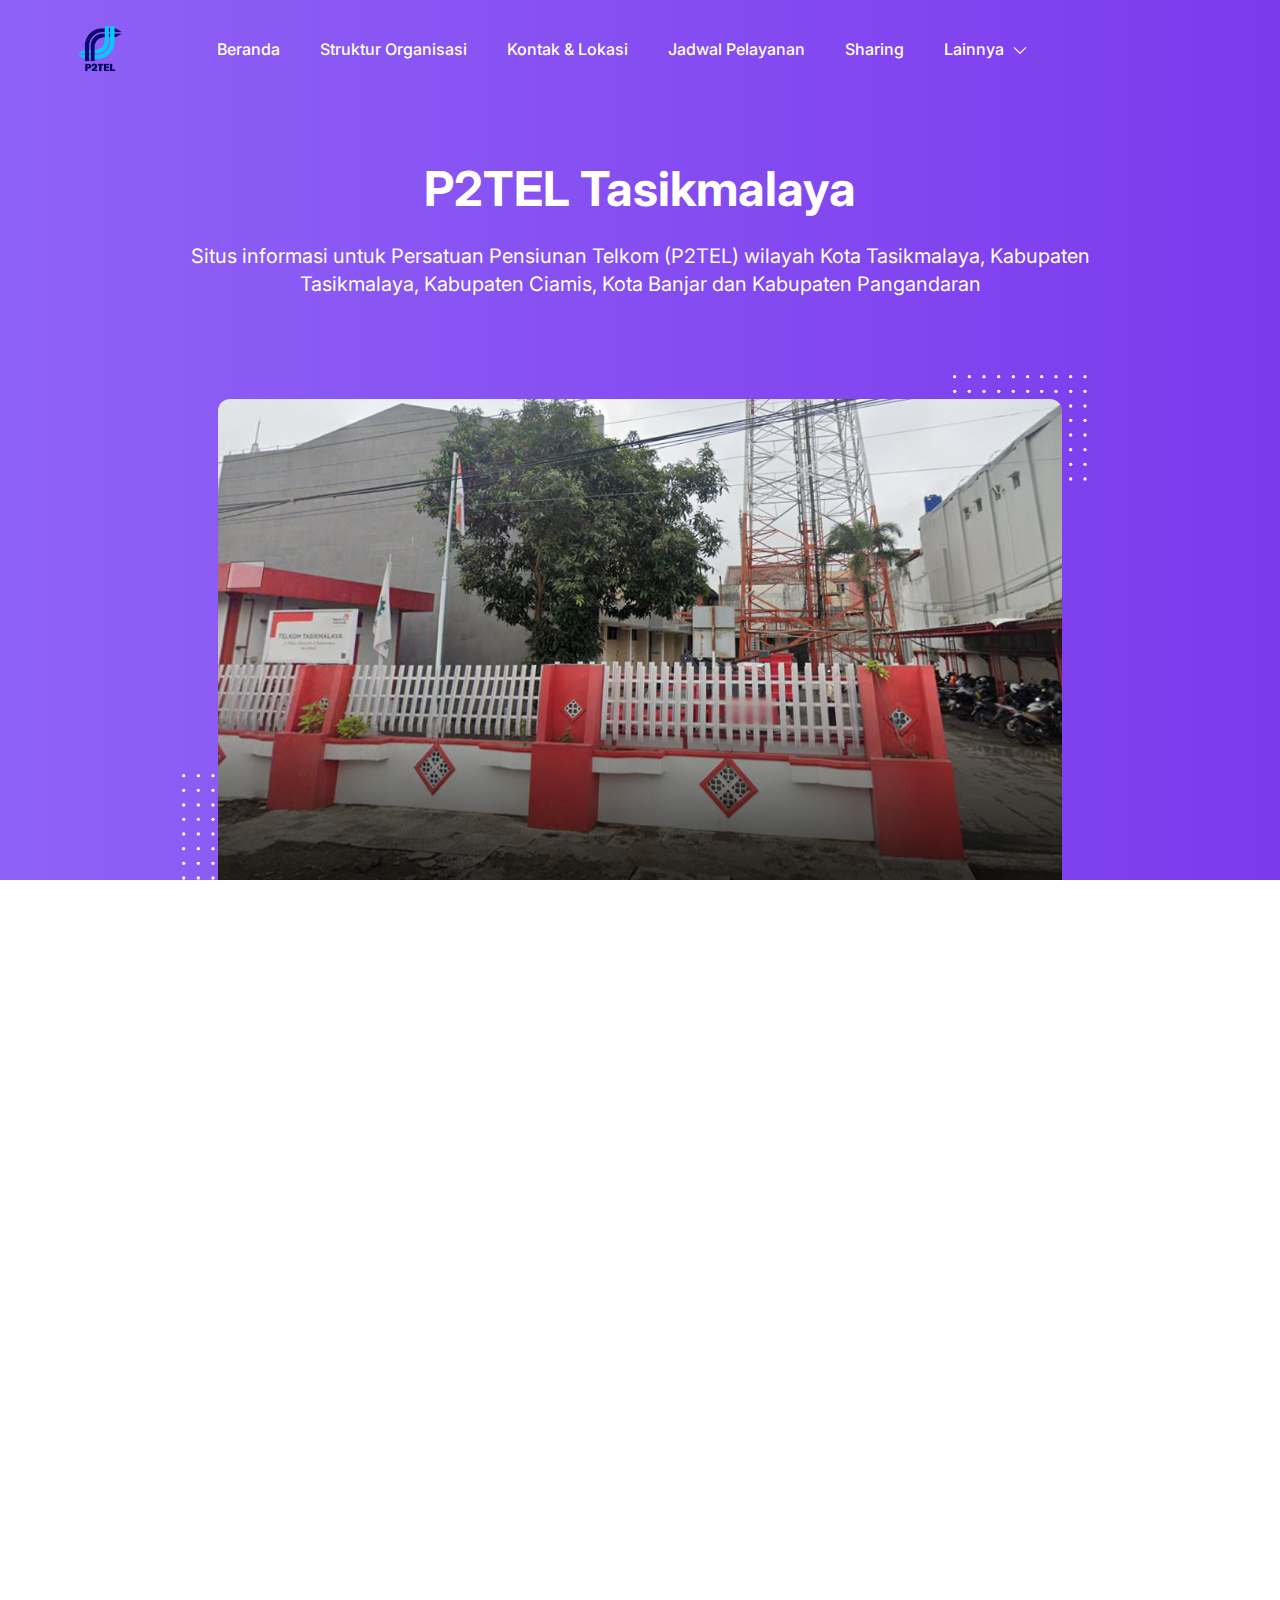
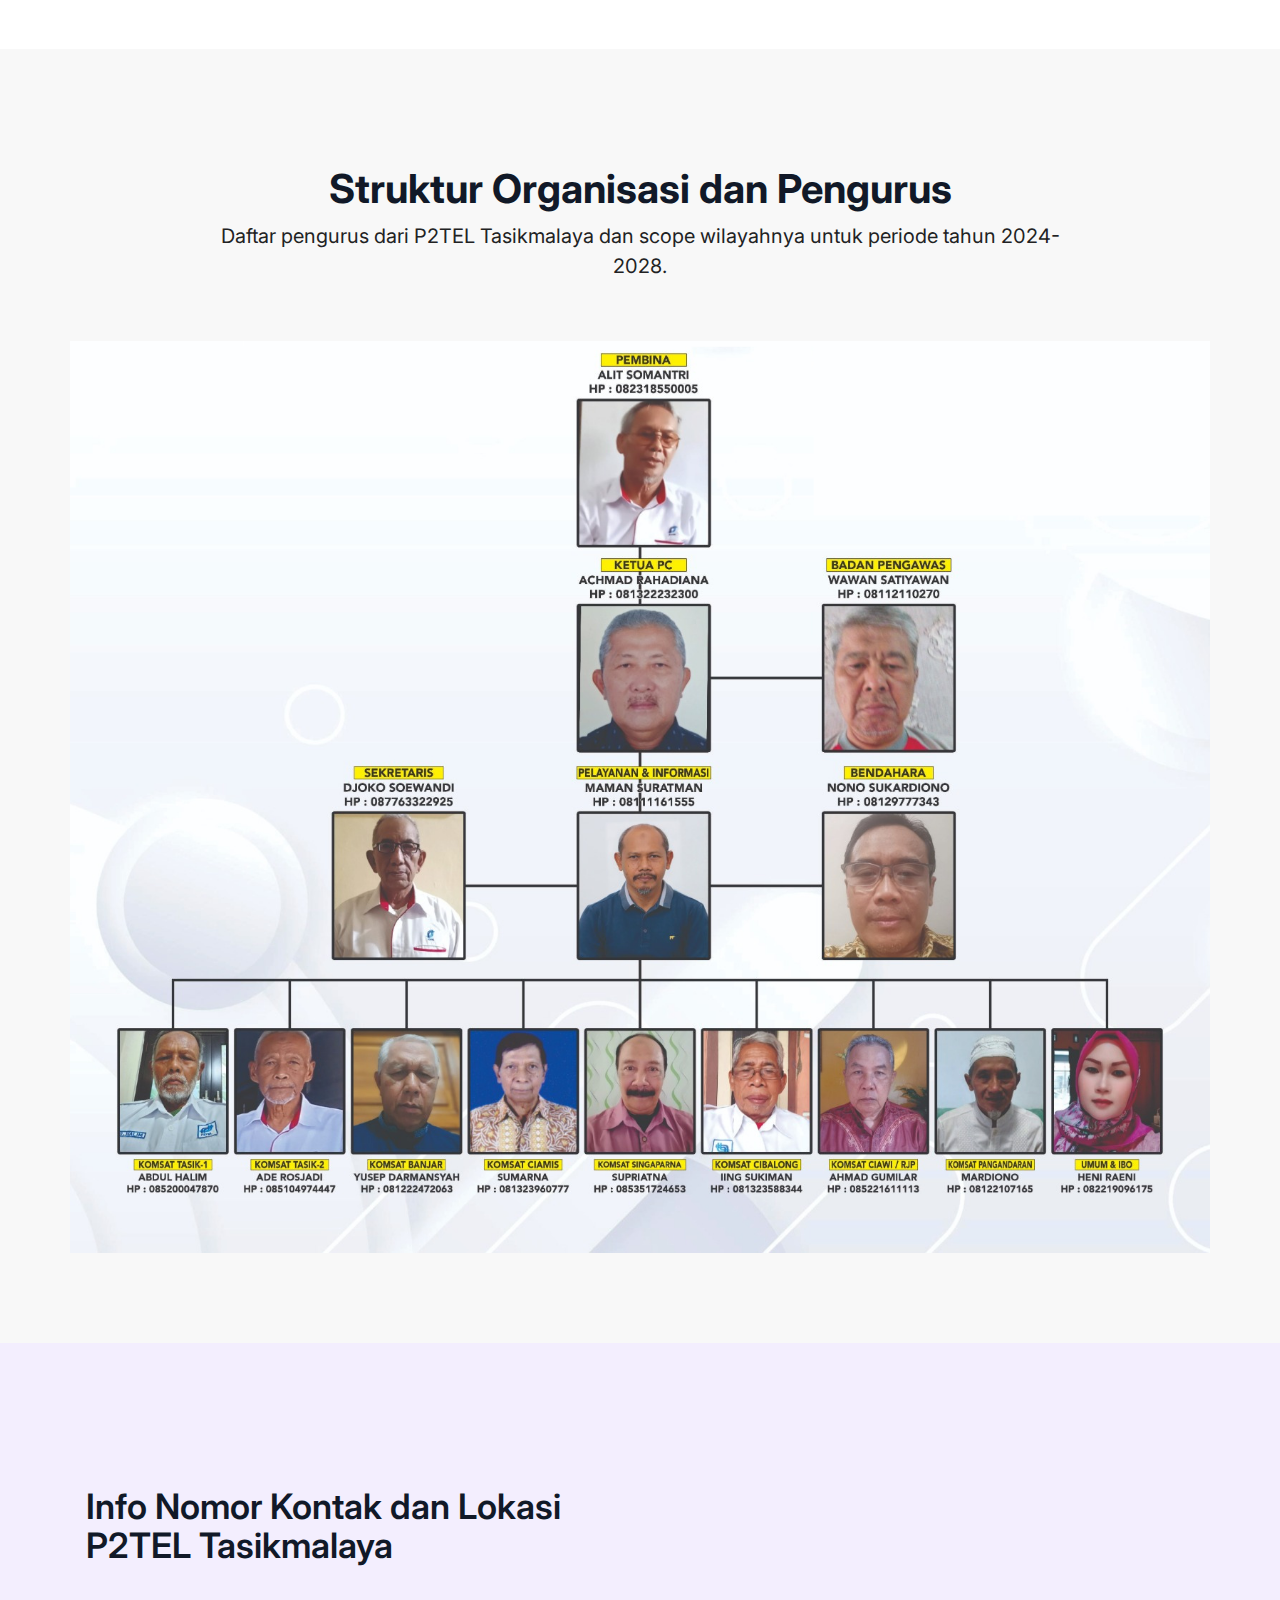
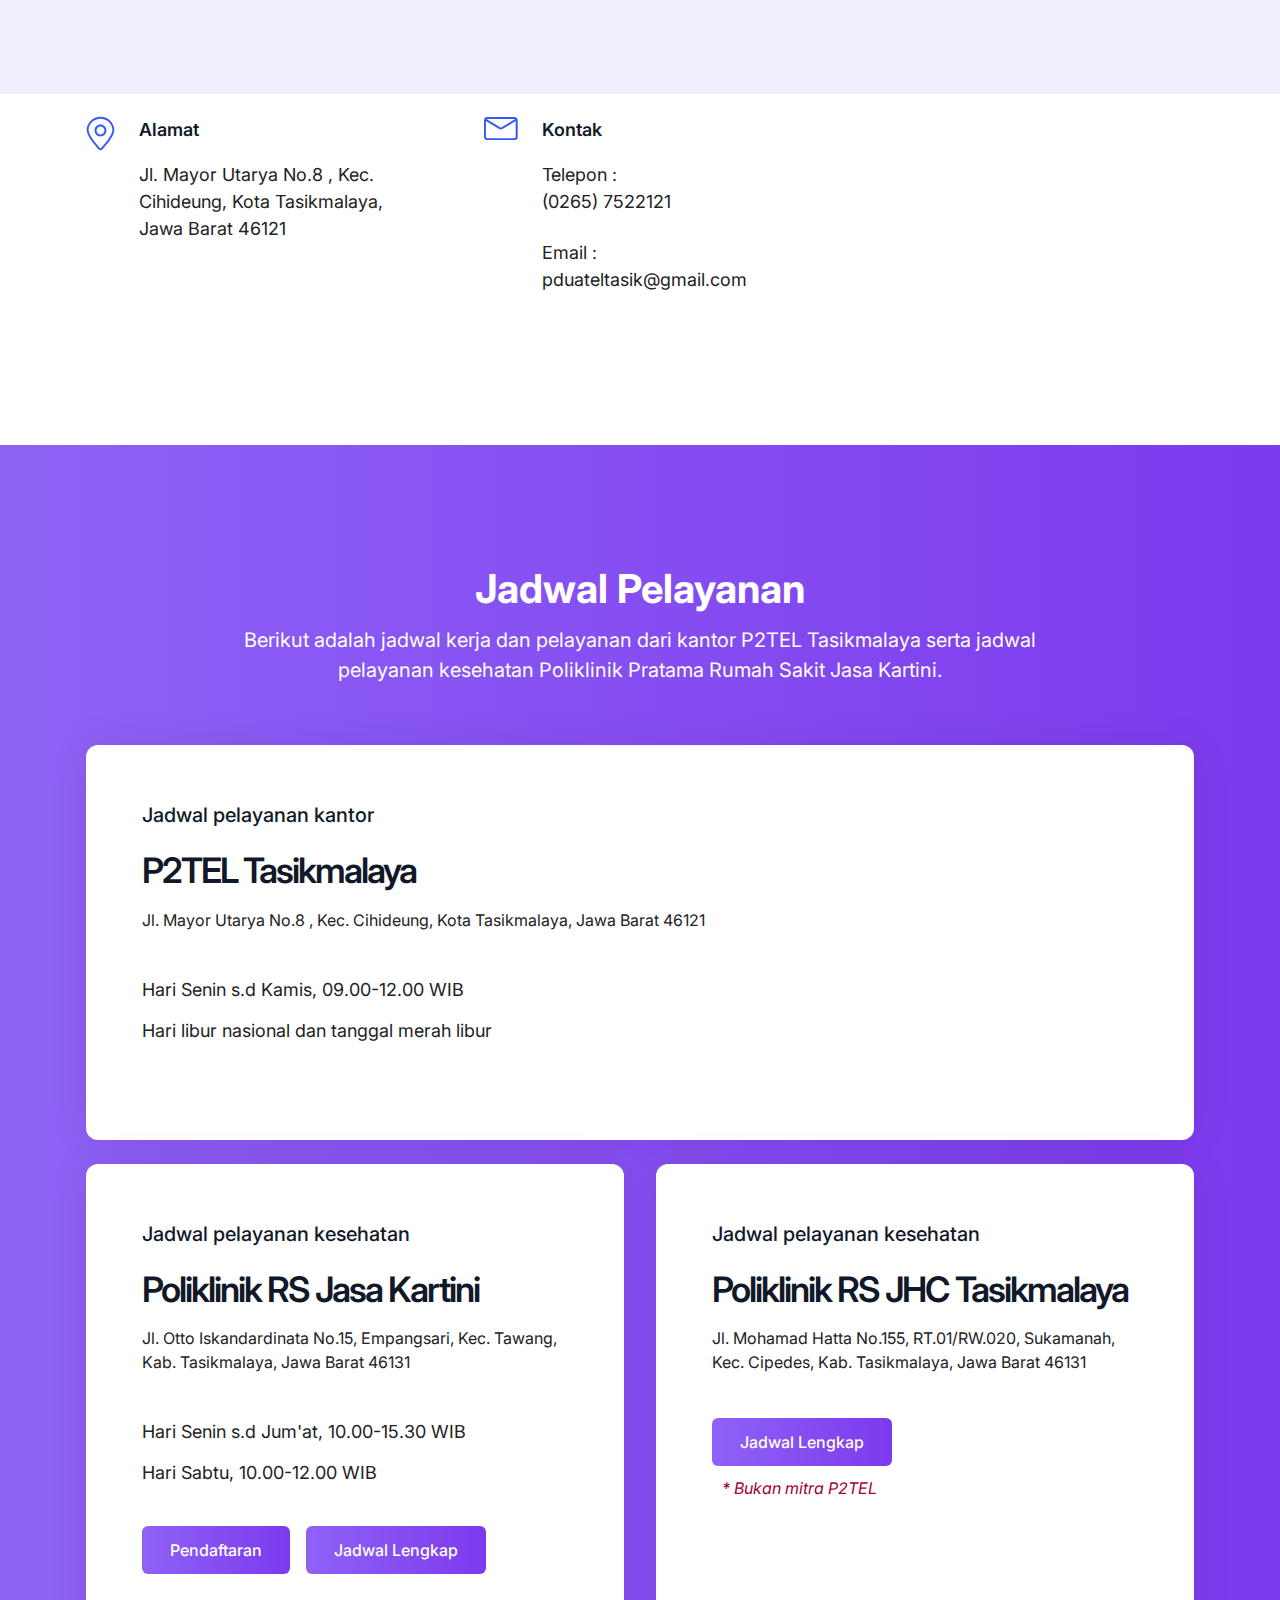
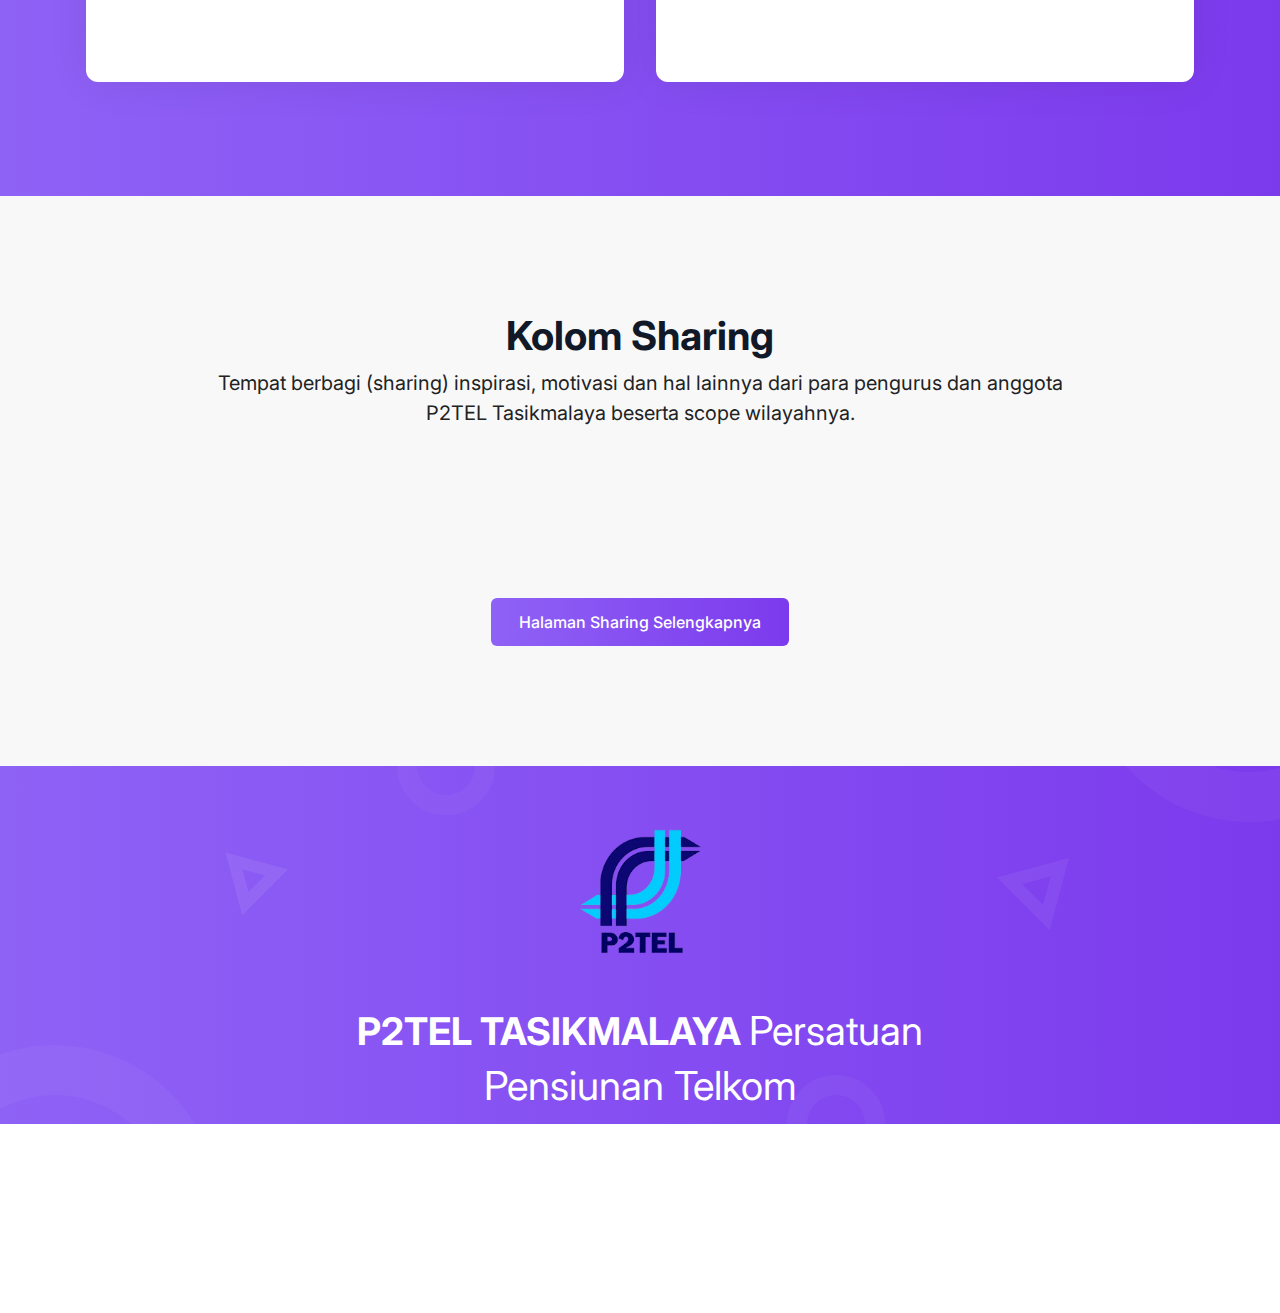
==== commit 3c0b33a6: "update" ====
--- a/index.html
+++ b/index.html
@@ -91,11 +91,19 @@
                   </a>
                   <div
                     class="submenu relative left-0 top-full hidden w-[250px] rounded-sm bg-white p-4 transition-[top] duration-300 group-hover:opacity-100 dark:bg-dark-2 lg:invisible lg:absolute lg:top-[110%] lg:block lg:opacity-0 lg:shadow-lg lg:group-hover:visible lg:group-hover:top-full">
-                    <a href="/p2tel/info-kesehatan.html"
+                    <a href="info-kesehatan.html"
                       class="block rounded px-4 py-[10px] text-sm text-body-color hover:text-primary dark:text-dark-6 dark:hover:text-primary">
                       Info Kesehatan
                     </a>
-                    <a href="/p2tel/sharing.html"
+                    <a href="jadwal-poliklinik.html"
+                      class="block rounded px-4 py-[10px] text-sm text-body-color hover:text-primary dark:text-dark-6 dark:hover:text-primary">
+                      Jadwal Poliklinik
+                    </a>
+                    <a href="hak-dan-kewajiban.html"
+                      class="block rounded px-4 py-[10px] text-sm text-body-color hover:text-primary dark:text-dark-6 dark:hover:text-primary">
+                      Hak dan Kewajiban
+                    </a>
+                    <a href="sharing.html"
                       class="block rounded px-4 py-[10px] text-sm text-body-color hover:text-primary dark:text-dark-6 dark:hover:text-primary">
                       Halaman Sharing
                     </a>
@@ -162,15 +170,14 @@
     <div class="container">
       <div class="-mx-4 flex flex-wrap items-center">
         <div class="w-full px-4">
-          <div class="hero-content wow fadeInUp mx-auto max-w-[780px] text-center" data-wow-delay=".2s">
+          <div class="hero-content wow fadeInUp mx-auto max-w-[900px] text-center" data-wow-delay=".2s">
             <h1
               class="mb-6 text-3xl font-bold leading-snug text-white sm:text-4xl sm:leading-snug lg:text-5xl lg:leading-[1.2]">
               P2TEL Tasikmalaya
             </h1>
-            <p class="mx-auto mb-9 max-w-[750px] text-base font-medium text-white sm:text-lg sm:leading-[1.44]">
-              Situs informasi untuk Persatuan Pensiunan Telkom wilayah Tasikmalaya, Singaparna, Cibalong,
-              Ciawi/Rajapolah, Ciamis, Banjar
-              dan Pangandaran
+            <p class="mx-auto mb-9 max-w-[900px] text-white sm:leading-[1.44] fs-20px">
+              Situs informasi untuk Persatuan Pensiunan Telkom (P2TEL) wilayah Kota Tasikmalaya, Kabupaten Tasikmalaya,
+              Kabupaten Ciamis, Kota Banjar dan Kabupaten Pangandaran
             </p>
             <!--<ul class="mb-10 flex flex-wrap items-center justify-center gap-5">
               <li>
@@ -393,17 +400,16 @@
                 class="mb-5 text-3xl font-bold leading-tight text-dark dark:text-white sm:text-[40px] sm:leading-[1.2]">
                 Cerita Singkat Kota Tasikmalaya
               </h2>
-              <p class="mb-10 text-base leading-relaxed text-body-color dark:text-dark-6">
+              <p class="mb-10 fs-20px leading-relaxed text-body-color dark:text-dark-6">
                 Tasikmalaya yang dikenal sebagai "Kota Santri," adalah kota yang memesona di Jawa Barat
                 dengan kekayaan
                 budaya dan pesona alam yang memukau.
                 <br />
                 Dikelilingi oleh pegunungan, sawah hijau dan pantai eksotis, Tasikmalaya menawarkan
-                suasana
-                tenang yang dipadu dengan kemajuan kota.
+                suasana tenang yang dipadu dengan kemajuan kota.
+                <br />
                 <br />
                 Kota ini terkenal dengan seni bordir, kerajinan anyaman, dan batik khasnya yang menawan.
-                <br />
                 <br />
                 Dengan keramahan masyarakat lokal dan kearifan lokal yang terjaga, Tasikmalaya adalah
                 destinasi sempurna
@@ -428,7 +434,7 @@
 
               <div class="w-full px-2 sm:w-1/2 sm:px-4 lg:px-2 xl:px-4">
                 <div class="mb-4 sm:mb-8 sm:h-[220px] md:h-[346px] lg:mb-4 lg:h-[225px] xl:mb-8 xl:h-[310px]">
-                  <img src="./assets/images/gunung-galunggung-tasikmalaya.jpg" alt="about image"
+                  <img src="./assets/images/pesantren-tasik-kota-santri.jpeg" alt="about image"
                     class="h-full w-full object-cover object-center" />
                 </div>
 
@@ -451,23 +457,24 @@
     <div class="container mx-auto">
       <div class="-mx-4 flex flex-wrap">
         <div class="w-full px-4">
-          <div class="mx-auto mb-[60px] max-w-[485px] text-center">
+          <div class="mx-auto mb-[60px] max-w-[845px] text-center">
             <!--<span class="mb-2 block text-lg font-semibold text-primary">
               Our Team Members
             </span>-->
             <h2 class="mb-3 text-3xl font-bold leading-[1.2] text-dark dark:text-white sm:text-4xl md:text-[40px]">
               Struktur Organisasi dan Pengurus
             </h2>
-            <p class="text-base text-body-color dark:text-dark-6">
-              Daftar pengurus dari P2TEL Tasikmalaya dan scope wilayahnya untuk periode tahun 2024-2029.
+            <p class="fs-20px text-body-color dark:text-dark-6 max-w-[845px]">
+              Daftar pengurus dari P2TEL Tasikmalaya dan scope wilayahnya untuk periode tahun 2024-2028.
             </p>
           </div>
         </div>
       </div>
       <div class="-mx-4 flex flex-wrap justify-center">
-        <div class="org-chart">
-
-          <!-- Pembina -->
+        <img src="./assets/images/struktur-organisasi.png" alt="about image"
+          class="h-full w-full object-cover object-center" />
+        <!--<div class="org-chart">
+\
           <div class="level">
             <div class="position">
               <img src="./assets/images/avatar.jpg" alt="Pembina">
@@ -477,7 +484,6 @@
             </div>
           </div>
 
-          <!-- Ketua PC and Badan Pengawas -->
           <div class="level">
             <div class="position level-m-bottom">
               <img src="./assets/images/avatar.jpg" alt="Ketua PC">
@@ -493,7 +499,6 @@
             </div>
           </div>
 
-          <!-- Sekretaris, Pelayanan & Informasi, and Bendahara -->
           <div class="level">
             <div class="position level-m-bottom">
               <img src="./assets/images/avatar.jpg" alt="Sekretaris">
@@ -515,7 +520,6 @@
             </div>
           </div>
 
-          <!-- Bottom level positions -->
           <div class="level">
             <div class="position level-m-bottom">
               <img src="./assets/images/avatar.jpg" alt="Komsat Tasik-1">
@@ -574,7 +578,7 @@
               <div class="contact">HP: 082219900175</div>
             </div>
           </div>
-        </div>
+        </div>-->
 
         <!--<div class="w-full px-4 sm:w-1/2 lg:w-1/5 xl:w-1/5">
           <div
@@ -905,10 +909,10 @@
                   </svg>
                 </div>
                 <div>
-                  <h5 class="mb-[18px] text-lg font-semibold text-dark dark:text-white">
+                  <h5 class="mb-[18px] fs-18px font-semibold text-dark dark:text-white">
                     Alamat
                   </h5>
-                  <p class="text-base text-body-color dark:text-dark-6">
+                  <p class="fs-18px text-body-color dark:text-dark-6">
                     Jl. Mayor Utarya No.8 , Kec. Cihideung, Kota Tasikmalaya, Jawa Barat 46121
                   </p>
                 </div>
@@ -921,20 +925,20 @@
                   </svg>
                 </div>
                 <div>
-                  <h5 class="mb-[18px] text-lg font-semibold text-dark dark:text-white">
+                  <h5 class="mb-[18px] fs-18px font-semibold text-dark dark:text-white">
                     Kontak
                   </h5>
-                  <p class="text-base text-body-color dark:text-dark-6">
+                  <p class="fs-18px text-body-color dark:text-dark-6">
                     Telepon :
                   </p>
-                  <p class="text-base text-body-color dark:text-dark-6">
+                  <p class="fs-18px text-body-color dark:text-dark-6">
                     (0265) 7522121
                   </p>
                   <br />
-                  <p class="text-base text-body-color dark:text-dark-6">
+                  <p class="fs-18px text-body-color dark:text-dark-6">
                     Email :
                   </p>
-                  <p class="text-base text-body-color dark:text-dark-6">
+                  <p class="fs-18px text-body-color dark:text-dark-6">
                     pduateltasik@gmail.com
                   </p>
                 </div>
@@ -1162,11 +1166,11 @@
     <div class="container mx-auto">
       <div class="-mx-4 flex flex-wrap">
         <div class="w-full px-4">
-          <div class="mx-auto mb-[60px] max-w-[600px] text-center">
+          <div class="mx-auto mb-[60px] max-w-[845px] text-center">
             <h2 class="mb-3 text-3xl font-bold text-white dark:text-white sm:text-4xl md:text-[40px] md:leading-[1.2]">
               Jadwal Pelayanan
             </h2>
-            <p class="text-base text-white text-body-color dark:text-dark-6">
+            <p class="fs-20px max-w-[845px] text-white text-body-color dark:text-dark-6">
               Berikut adalah jadwal kerja dan pelayanan dari kantor P2TEL Tasikmalaya serta jadwal pelayanan kesehatan
               Poliklinik Pratama Rumah Sakit Jasa Kartini.
             </p>
@@ -1174,56 +1178,85 @@
         </div>
       </div>
       <div class="-mx-4 flex flex-wrap justify-center">
-        <div class="w-full px-4 md:w-1/2 lg:w-1/2">
+        <div class="w-full px-4 mb-6">
           <div
-            class="relative z-10 mb-10 overflow-hidden rounded-xl bg-white px-8 py-10 shadow-pricing dark:bg-dark-2 sm:p-12 lg:px-6 lg:py-10 xl:p-14 jadwal">
+            class="relative z-10 mb-10 overflow-hidden rounded-xl bg-white px-8 py-8 shadow-pricing dark:bg-dark-2 sm:p-12 lg:px-6 lg:py-10 xl:p-14 jadwal">
             <span class="mb-5 block text-xl font-medium text-dark dark:text-white">
               Jadwal pelayanan kantor
             </span>
-            <h2 class="mb-11 text-4xl font-semibold text-dark dark:text-white xl:text-[42px] xl:leading-[1.21]">
-              <span class="-ml-1 -tracking-[2px]">P2TEL Tasikmalaya</span>
+            <h2 class="mb-4 fs-22rem font-semibold text-dark dark:text-white xl:leading-[1.21]">
+              <span class="-tracking-[2px]">P2TEL Tasikmalaya</span>
             </h2>
-            <div class="mb-[50px]">
-              <h5 class="mb-5 text-lg font-medium text-dark dark:text-white">
-
-              </h5>
-              <div class="flex flex-col gap-[14px]">
-                <p class="text-base text-body-color dark:text-dark-6">
+            <p class="mb-11 text-body-color dark:text-dark-6 fs-16px">
+              Jl. Mayor Utarya No.8 , Kec. Cihideung, Kota Tasikmalaya, Jawa Barat 46121
+            </p>
+            <div>
+              <div class="flex flex-col gap-[14px] fs-18px">
+                <p class="text-body-color dark:text-dark-6">
                   Hari Senin s.d Kamis, 09.00-12.00 WIB
                 </p>
-                <p class="text-base text-body-color dark:text-dark-6">
+                <p class="text-body-color dark:text-dark-6">
                   Hari libur nasional dan tanggal merah libur
                 </p>
               </div>
             </div>
           </div>
         </div>
-        <div class="w-full px-4 md:w-1/2 lg:w-1/2">
+        <div class="w-full px-4 md:w-1/2 lg:w-1/2 mb-6">
           <div
-            class="relative z-10 mb-10 overflow-hidden rounded-xl bg-white px-8 py-10 shadow-pricing dark:bg-dark-2 sm:p-12 lg:px-6 lg:py-10 xl:p-14 jadwal">
+            class="relative z-10 mb-10 overflow-hidden rounded-xl bg-white px-8 py-8 shadow-pricing dark:bg-dark-2 sm:p-12 lg:px-6 lg:py-10 xl:p-14 jadwal">
             <span class="mb-5 block text-xl font-medium text-dark dark:text-white">
-              Jadwal pelayanan kesehatan poliklinik
+              Jadwal pelayanan kesehatan
             </span>
-            <h2 class="mb-11 text-4xl font-semibold text-dark dark:text-white xl:text-[42px] xl:leading-[1.21]">
-              <span class="-ml-1 -tracking-[2px]">RS Jasa Kartini</span>
+            <h2 class="mb-4 fs-22rem font-semibold text-dark dark:text-white xl:leading-[1.21]">
+              <span class="-tracking-[2px]">Poliklinik RS Jasa Kartini</span>
             </h2>
-            <div class="mb-[50px]">
+            <p class="mb-11 text-body-color dark:text-dark-6 fs-16px">
+              Jl. Otto Iskandardinata No.15, Empangsari, Kec. Tawang, Kab. Tasikmalaya, Jawa Barat 46131
+            </p>
+            <div class="mb-[40px]">
               <h5 class="mb-5 text-lg font-medium text-dark dark:text-white">
 
               </h5>
-              <div class="flex flex-col gap-[14px]">
-                <p class="text-base text-body-color dark:text-dark-6">
+              <div class="flex flex-col gap-[14px] fs-18px">
+                <p class="text-body-color dark:text-dark-6">
                   Hari Senin s.d Jum'at, 10.00-15.30 WIB
                 </p>
-                <p class="text-base text-body-color dark:text-dark-6">
+                <p class="text-body-color dark:text-dark-6">
                   Hari Sabtu, 10.00-12.00 WIB
                 </p>
               </div>
             </div>
             <a href="https://pendaftaran.jasakartini.com" target="_blank"
-              class="inline-block rounded-md bg-primary px-7 py-3 text-center text-base font-medium text-white transition hover:bg-blue-dark">
+              class="mr-3 mb-3 inline-block rounded-md bg-primary px-7 py-3 text-center text-base font-medium text-white transition hover:bg-blue-dark">
               Pendaftaran
             </a>
+
+            <a href="jadwal-poliklinik.html#rs-jasa-kartini" target="_blank"
+              class="inline-block rounded-md bg-primary px-7 py-3 text-center text-base font-medium text-white transition hover:bg-blue-dark">
+              Jadwal Lengkap
+            </a>
+          </div>
+        </div>
+        <div class="w-full px-4 md:w-1/2 lg:w-1/2 mb-6">
+          <div
+            class="relative z-10 mb-10 overflow-hidden rounded-xl bg-white px-8 py-8 shadow-pricing dark:bg-dark-2 sm:p-12 lg:px-6 lg:py-10 xl:p-14 jadwal">
+            <span class="mb-5 block text-xl font-medium text-dark dark:text-white">
+              Jadwal pelayanan kesehatan
+            </span>
+            <h2 class="mb-4 fs-22rem font-semibold text-dark dark:text-white xl:leading-[1.21]">
+              <span class="-tracking-[2px]">Poliklinik RS JHC Tasikmalaya</span>
+            </h2>
+            <p class="mb-11 text-body-color dark:text-dark-6 fs-16px">
+              Jl. Mohamad Hatta No.155, RT.01/RW.020, Sukamanah, Kec. Cipedes, Kab. Tasikmalaya, Jawa Barat 46131
+            </p>
+            <a href="jadwal-poliklinik.html#rs-jhc-tasikmalaya" target="_blank"
+              class="inline-block rounded-md bg-primary px-7 py-3 text-center text-base font-medium text-white transition hover:bg-blue-dark">
+              Jadwal Lengkap
+            </a>
+            <p class="note">
+              * Bukan mitra P2TEL
+            </p>
           </div>
         </div>
       </div>
@@ -1236,13 +1269,13 @@
     <div class="container mx-auto">
       <div class="-mx-4 flex flex-wrap justify-center">
         <div class="w-full px-4">
-          <div class="mx-auto mb-[60px] max-w-[485px] text-center">
+          <div class="mx-auto mb-[60px] max-w-[845px] text-center">
             <h2 class="mb-3 text-3xl font-bold leading-[1.2] text-dark dark:text-white sm:text-4xl md:text-[40px]">
               Kolom Sharing
             </h2>
-            <p class="text-base text-body-color dark:text-dark-6">
+            <p class="fs-20px text-body-color dark:text-dark-6">
               Tempat berbagi (sharing) inspirasi, motivasi dan hal lainnya dari para pengurus dan anggota P2TEL
-              Tasikmalaya.
+              Tasikmalaya beserta scope wilayahnya.
             </p>
           </div>
         </div>
@@ -1411,9 +1444,9 @@
       </div>
 
       <div class="sharing-page-btn">
-        <a href="/p2tel/sharing.html" target="_blank"
+        <a href="sharing.html" target="_blank"
           class="inline-block rounded-md bg-primary px-7 py-3 text-center text-base font-medium text-white transition hover:bg-blue-dark">
-          Halaman Sharing
+          Halaman Sharing Selengkapnya
         </a>
       </div>
     </div>
@@ -1859,7 +1892,7 @@
 
   <!-- ====== Footer Section Start -->
 
-  <section class="relative z-10 overflow-hidden bg-[#090E34] lg:py-[75px-25px]">
+  <section class="relative z-10 overflow-hidden bg-primary lg:py-[75px-25px]">
     <div class="container mx-auto">
       <div class="relative overflow-hidden">
         <div class="-mx-4 flex flex-wrap items-stretch">
@@ -1903,7 +1936,7 @@
     </div>
   </section>
 
-  <footer class="wow fadeInUp relative z-10 bg-[#090E34] pt-edit lg:pt-[10px]" data-wow-delay=".15s">
+  <footer class="wow fadeInUp relative z-10 bg-primary pt-edit lg:pt-[10px]" data-wow-delay=".15s">
     <!--<div class="container">
       <div class="-mx-4 flex flex-wrap">
         <div class="w-full px-4 sm:w-1/2 md:w-1/2 lg:w-4/12 xl:w-3/12">
@@ -2104,10 +2137,6 @@
       <span class="absolute left-0 top-0 z-[-1]">
       </span>
 
-      <span class="absolute bottom-0 right-0 z-[-1]">
-        <img src="assets/images/footer/shape-3.svg" alt="" />
-      </span>
-
       <span class="absolute right-0 top-0 z-[-1]">
         <svg width="102" height="102" viewBox="0 0 102 102" fill="none" xmlns="http://www.w3.org/2000/svg">
           <path
@@ -2265,7 +2294,7 @@
 
   <!-- ====== Back To Top Start -->
   <a href="javascript:void(0)"
-    class="back-to-top fixed bottom-8 left-auto right-8 z-[999] hidden h-10 w-10 items-center justify-center rounded-md bg-primary text-white shadow-md transition duration-300 ease-in-out hover:bg-dark">
+    class="back-to-top fixed bottom-8 left-auto right-8 z-[999] hidden h-10 w-10 items-center justify-center rounded-md scroll-to-top text-white shadow-md transition duration-300 ease-in-out hover:bg-dark">
     <span class="mt-[6px] h-3 w-3 rotate-45 border-l border-t border-white"></span>
   </a>
   <!-- ====== Back To Top End -->
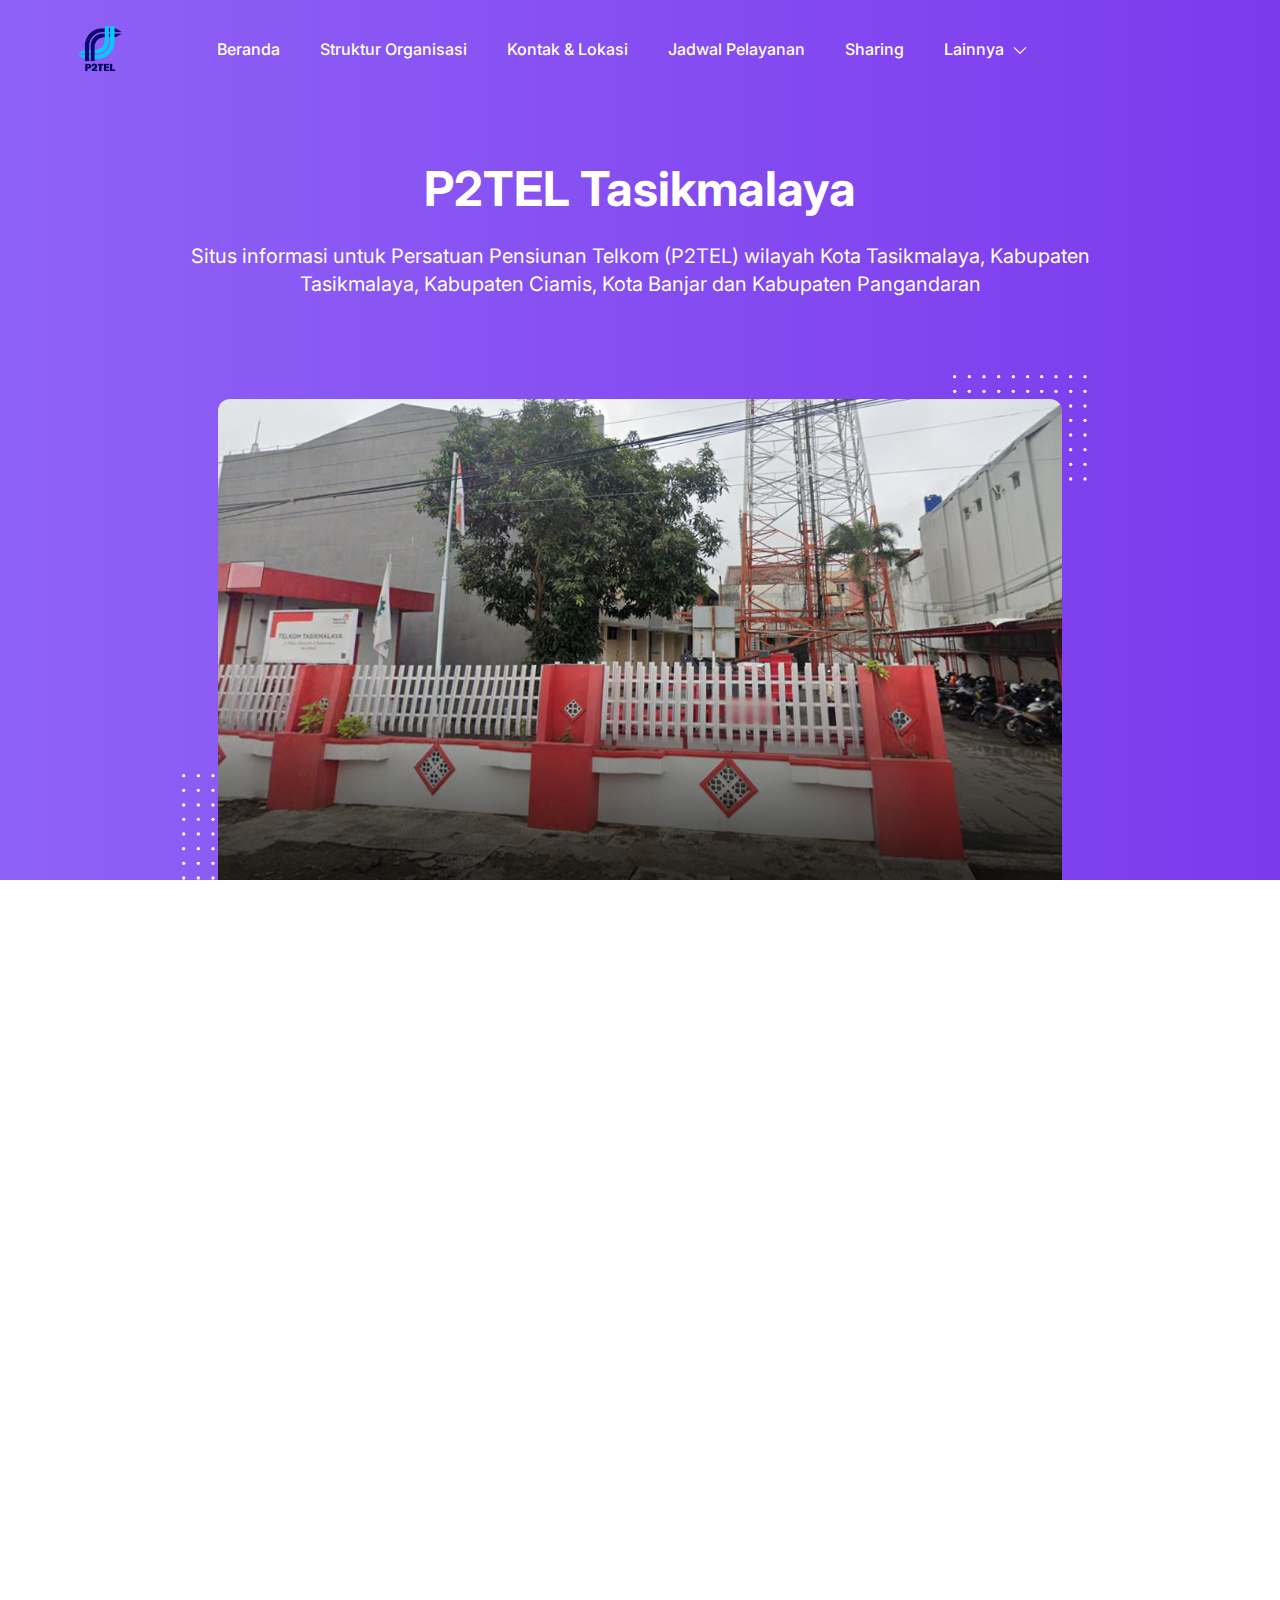
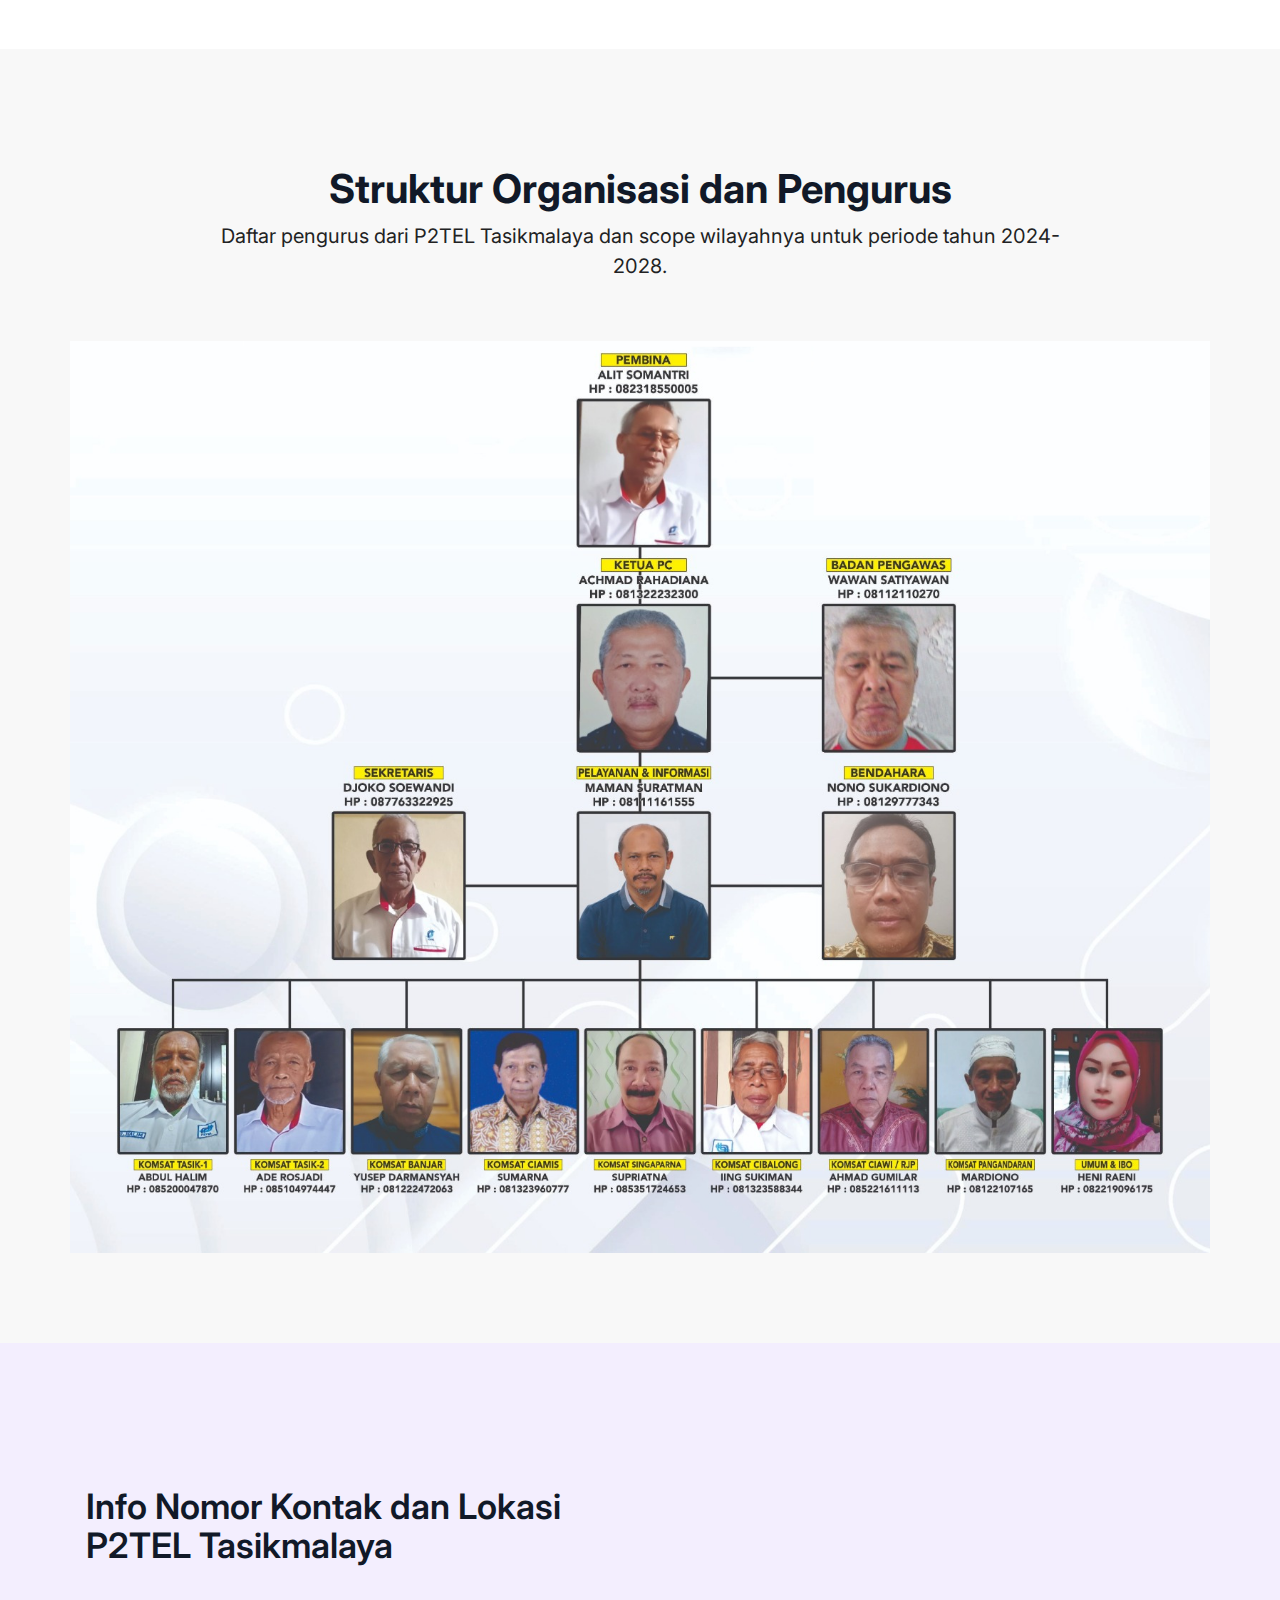
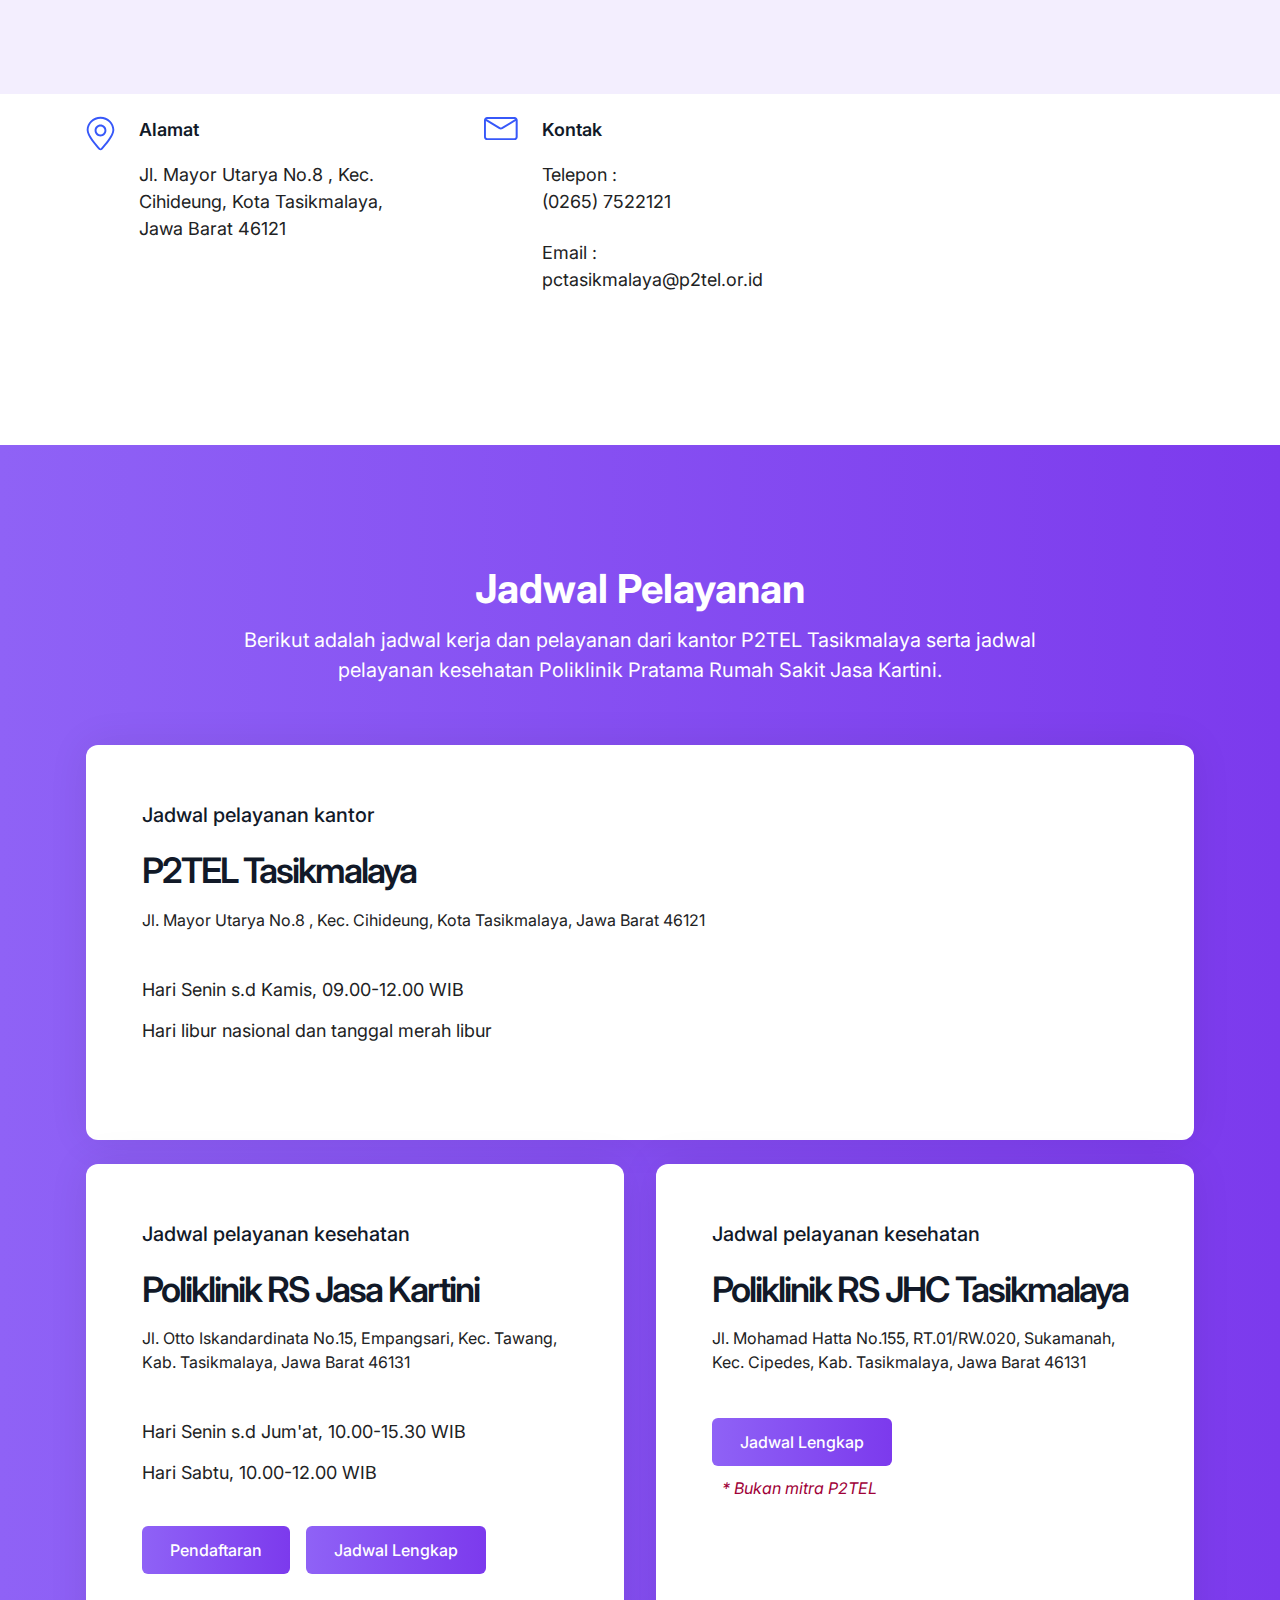
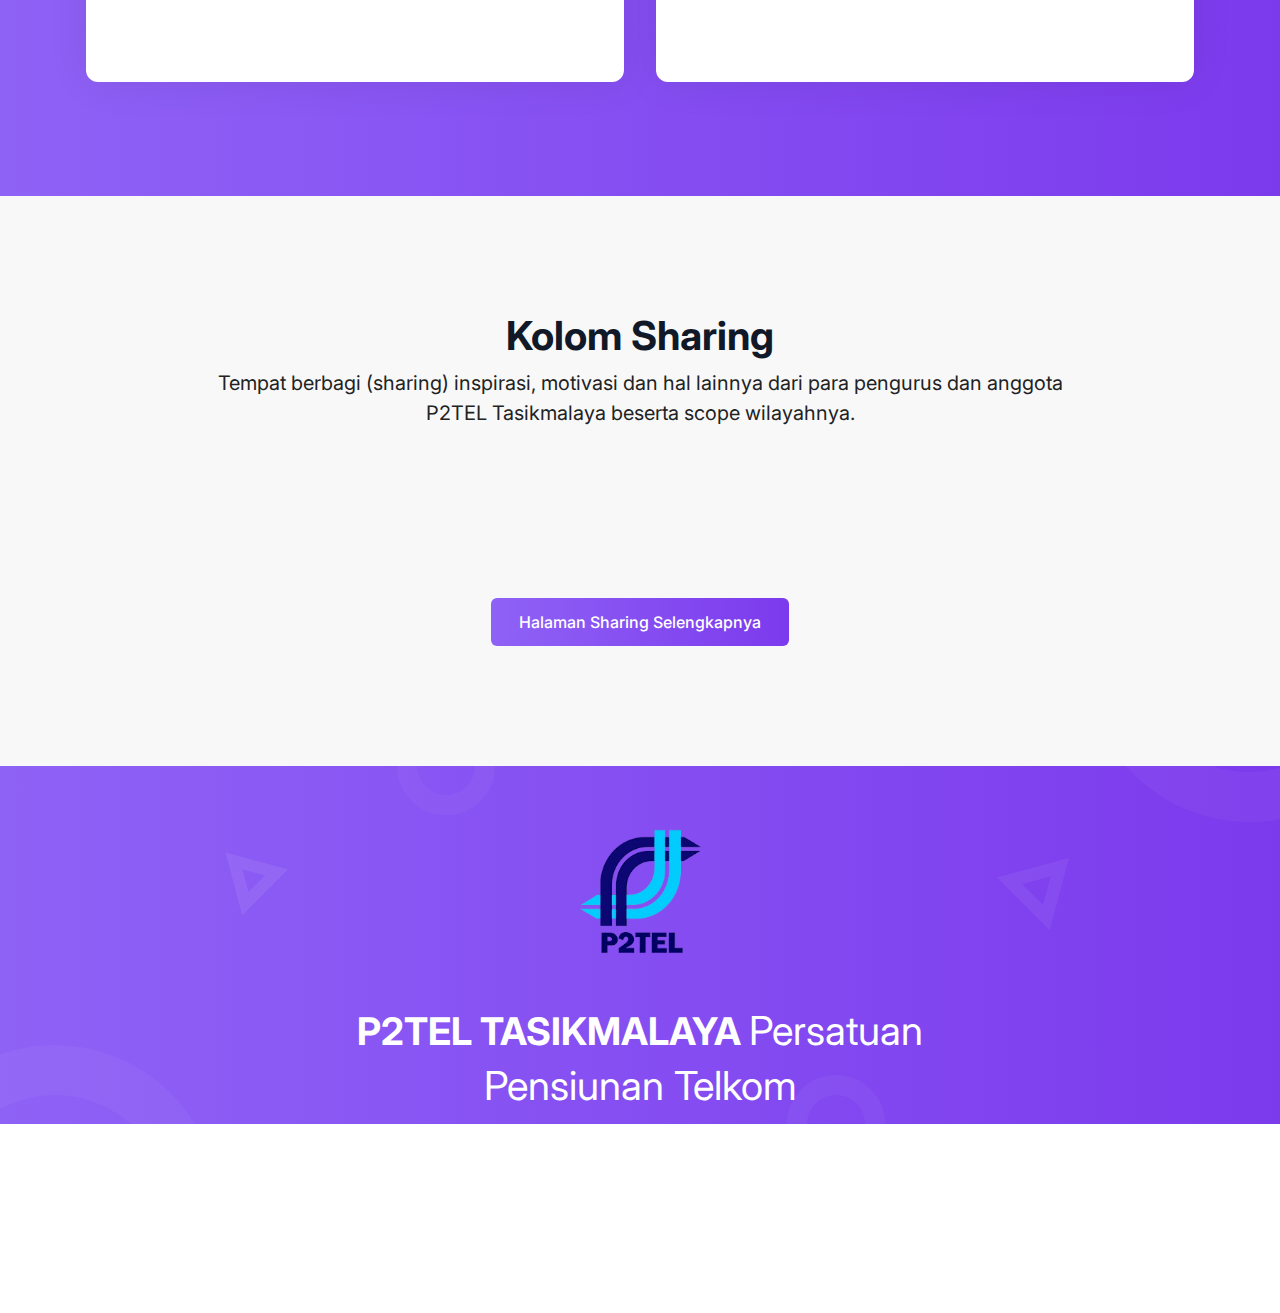
==== commit cb18adca: "update" ====
--- a/index.html
+++ b/index.html
@@ -939,7 +939,7 @@
                     Email :
                   </p>
                   <p class="fs-18px text-body-color dark:text-dark-6">
-                    pduateltasik@gmail.com
+                    pctasikmalaya@p2tel.or.id
                   </p>
                 </div>
               </div>
